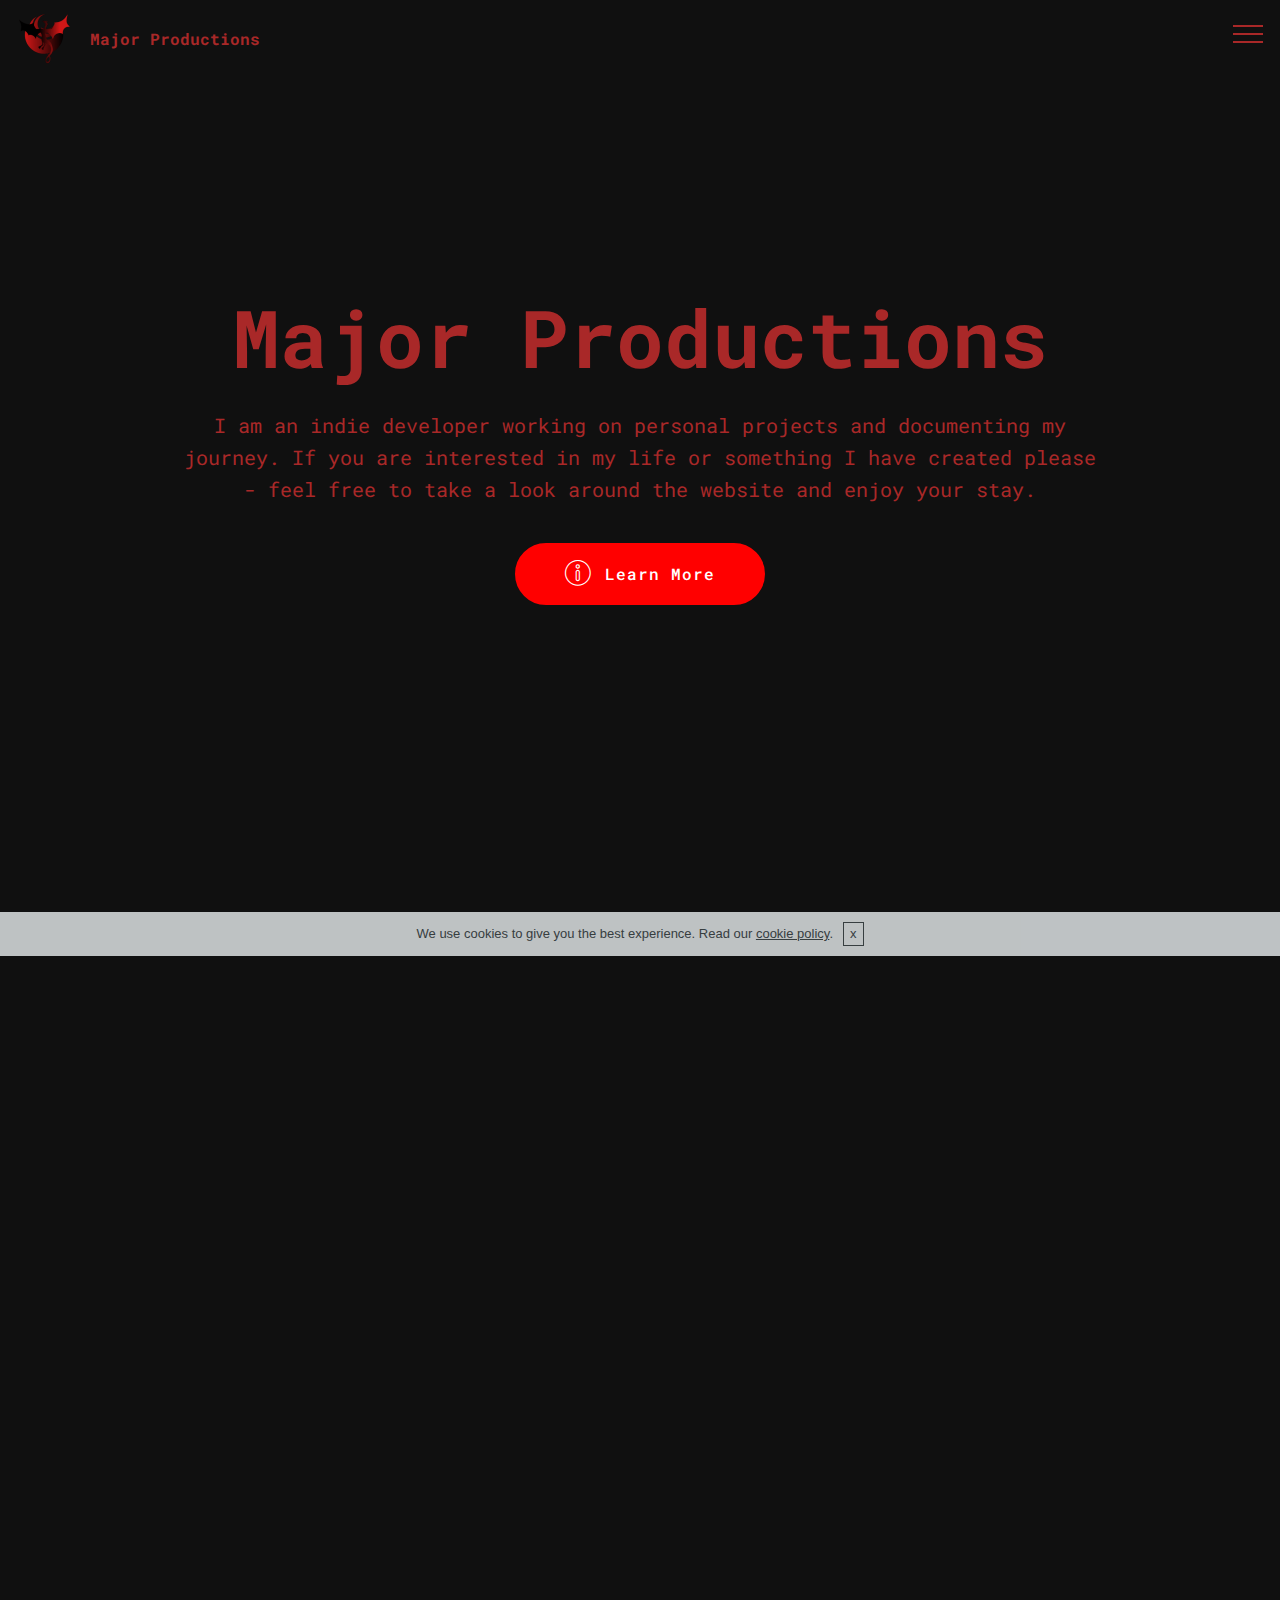
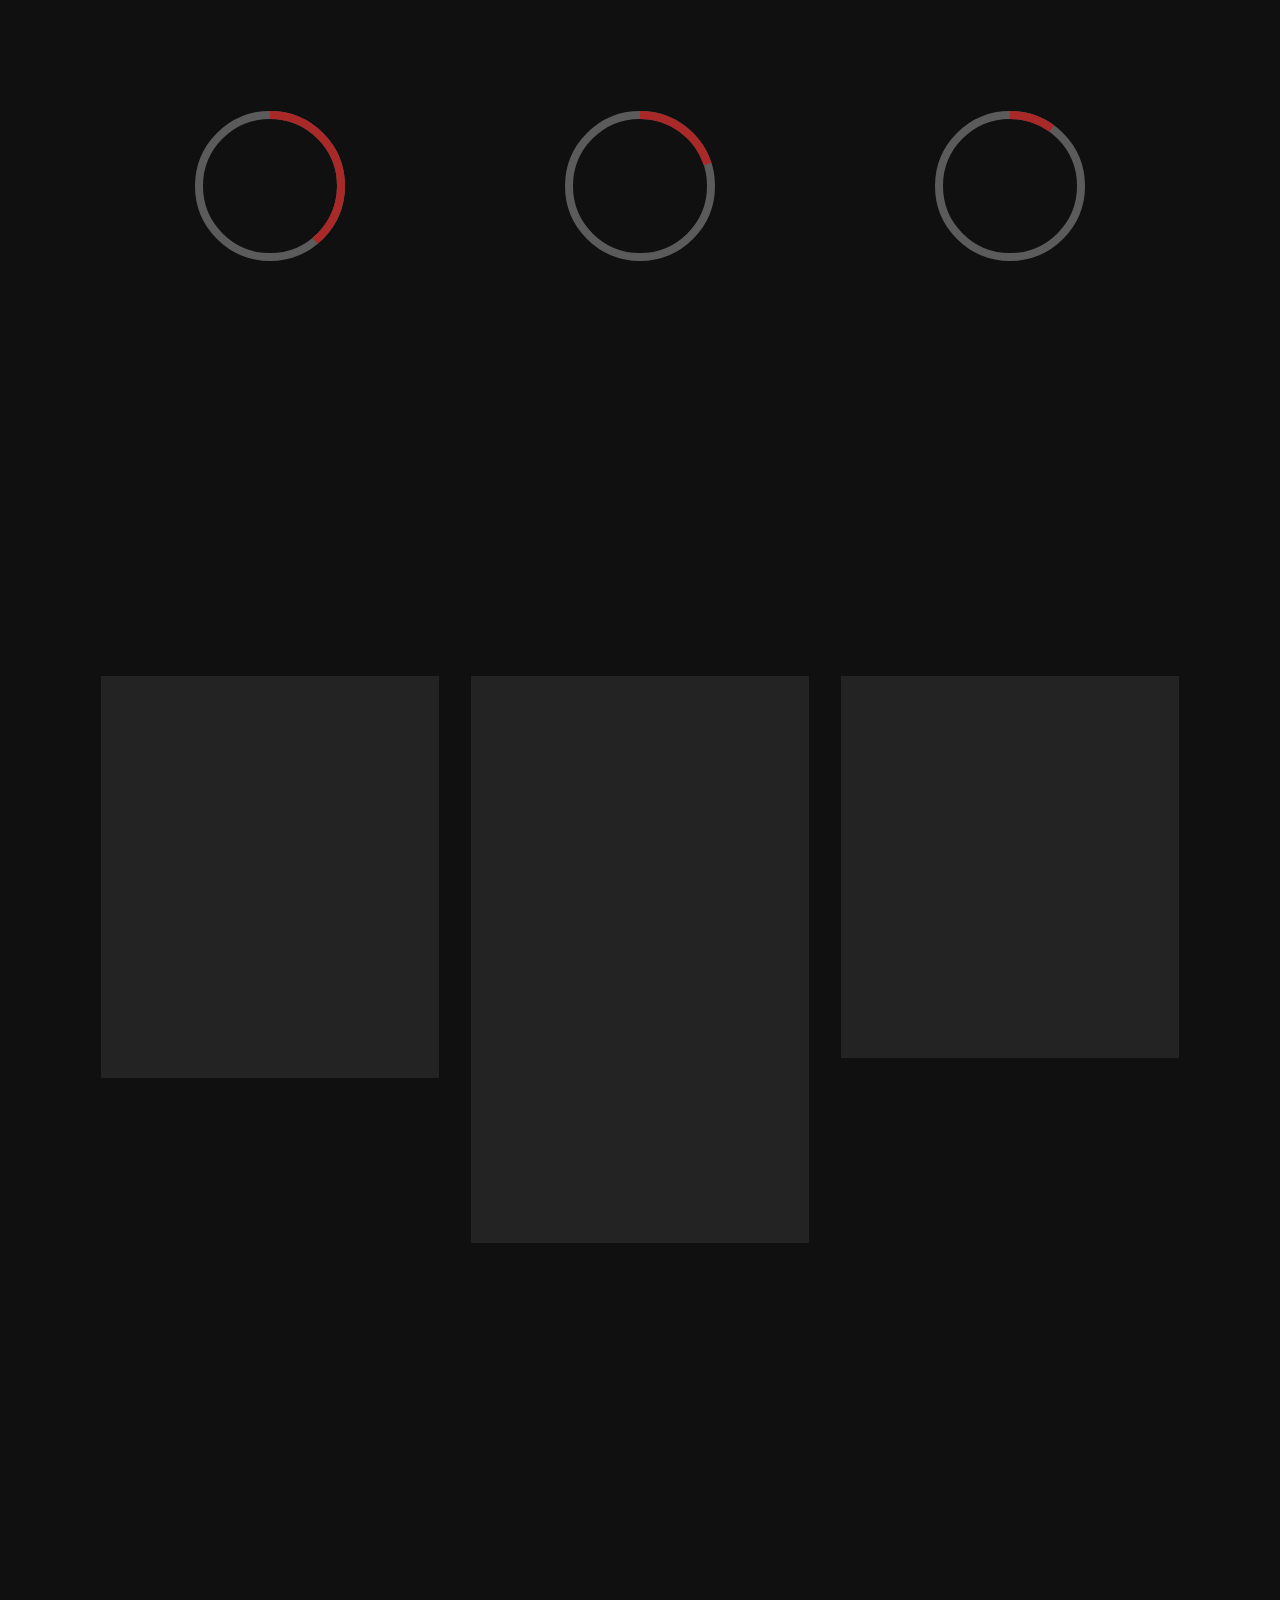
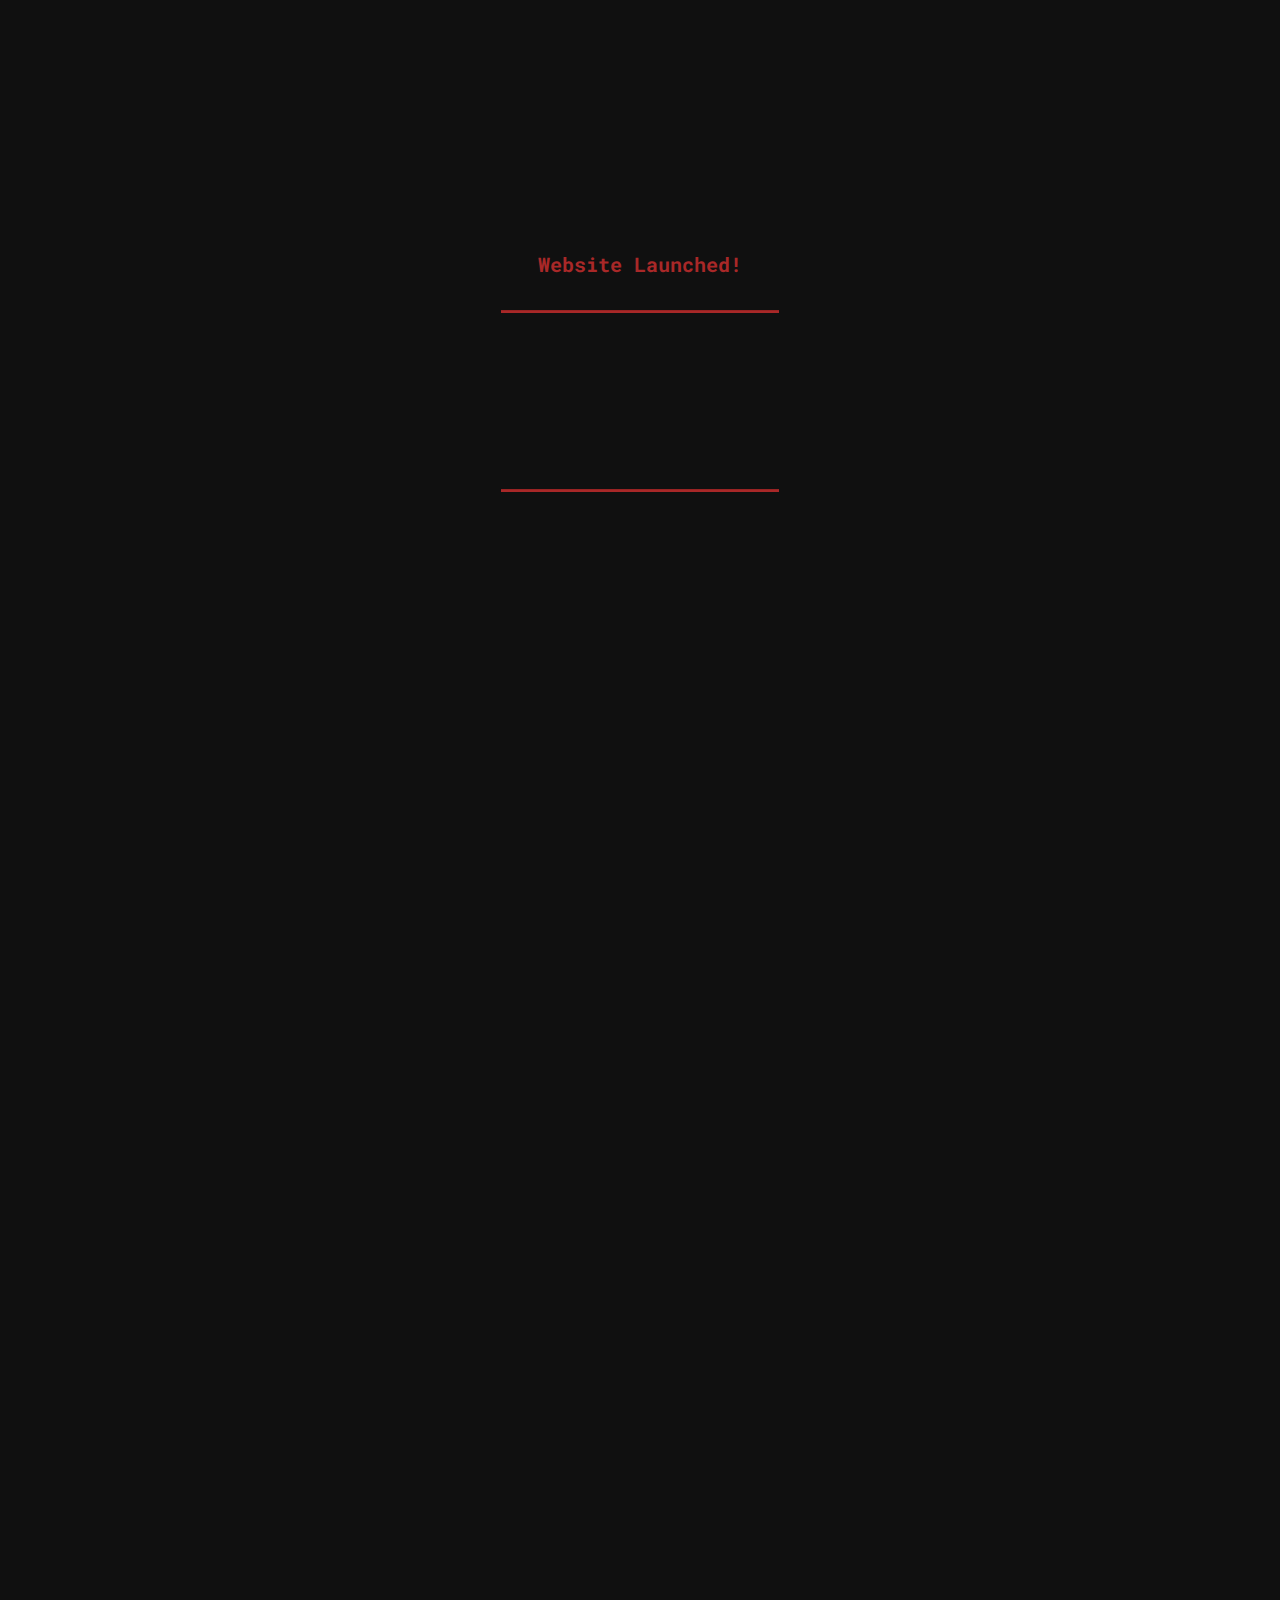
==== index.html @ 8f23ffc7 "Update" ====
<!DOCTYPE html>
<html >
<head>
  <!-- Site made with Mobirise Website Builder v4.7.2, https://mobirise.com -->
  <meta charset="UTF-8">
  <meta http-equiv="X-UA-Compatible" content="IE=edge">
  <meta name="generator" content="Mobirise v4.7.2, mobirise.com">
  <meta name="viewport" content="width=device-width, initial-scale=1, minimum-scale=1">
  <link rel="shortcut icon" href="assets/images/majorproductions-logo-notext-122x122.png" type="image/x-icon">
  <meta name="description" content="I am an indie developer working on personal projects and documenting my journey. If you are interested in my life or something I have created please - feel free to take a look around the website and enjoy your stay.">
  <title>Landing</title>
  <link rel="stylesheet" href="assets/web/assets/mobirise-icons/mobirise-icons.css">
  <link rel="stylesheet" href="assets/tether/tether.min.css">
  <link rel="stylesheet" href="assets/soundcloud-plugin/style.css">
  <link rel="stylesheet" href="assets/bootstrap/css/bootstrap.min.css">
  <link rel="stylesheet" href="assets/bootstrap/css/bootstrap-grid.min.css">
  <link rel="stylesheet" href="assets/bootstrap/css/bootstrap-reboot.min.css">
  <link rel="stylesheet" href="assets/as-pie-progress/css/progress.min.css">
  <link rel="stylesheet" href="assets/gdpr-plugin/gdpr-styles.css">
  <link rel="stylesheet" href="assets/dropdown/css/style.css">
  <link rel="stylesheet" href="assets/animatecss/animate.min.css">
  <link rel="stylesheet" href="assets/snow-plugins/style.css">
  <link rel="stylesheet" href="assets/theme/css/style.css">
  <link rel="stylesheet" href="assets/mobirise/css/mbr-additional.css" type="text/css">
  
  
  
</head>
<body>
  <section class="menu cid-qQD6RHtKW8" once="menu" id="menu1-e">

    

    <nav class="navbar navbar-expand beta-menu navbar-dropdown align-items-center navbar-fixed-top collapsed">
        <button class="navbar-toggler navbar-toggler-right" type="button" data-toggle="collapse" data-target="#navbarSupportedContent" aria-controls="navbarSupportedContent" aria-expanded="false" aria-label="Toggle navigation">
            <div class="hamburger">
                <span></span>
                <span></span>
                <span></span>
                <span></span>
            </div>
        </button>
        <div class="menu-logo">
            <div class="navbar-brand">
                <span class="navbar-logo">
                    <a href="#top">
                         <img src="assets/images/majorproductions-logo-notext-122x122.png" alt="Major Productions" title="" style="height: 3.8rem;">
                    </a>
                </span>
                <span class="navbar-caption-wrap"><a class="navbar-caption text-success display-4" href="index.html">
                        Major Productions</a></span>
            </div>
        </div>
        <div class="collapse navbar-collapse" id="navbarSupportedContent">
            <ul class="navbar-nav nav-dropdown nav-right" data-app-modern-menu="true"><li class="nav-item">
                    <a class="nav-link link text-secondary display-4" href="index.html"><span class="mbri-home mbr-iconfont mbr-iconfont-btn"></span>Home</a>
                </li>
                <li class="nav-item"><a class="nav-link link text-secondary display-4" href="About.html"><span class="mbri-info mbr-iconfont mbr-iconfont-btn"></span>About</a></li><li class="nav-item"><a class="nav-link link text-secondary display-4" href="Projects.html"><span class="mbri-code mbr-iconfont mbr-iconfont-btn"></span>My Work</a></li></ul>
            
        </div>
    </nav>
</section>

<section class="engine"><a href="https://mobirise.me/l">free site templates</a></section><section class="cid-qQD6RIzmeh mbr-fullscreen" id="header2-f">

    

    

    <div class="container align-center">
        <div class="row justify-content-md-center">
            <div class="mbr-white col-md-10">
                <h1 class="mbr-section-title mbr-bold pb-3 mbr-fonts-style display-1">
                    Major Productions</h1>
                
                <p class="mbr-text pb-3 mbr-fonts-style display-5">I am an indie developer working on personal projects and documenting my journey. If you are interested in my life or something I have created please - feel free to take a look around the website and enjoy your stay.</p>
                <div class="mbr-section-btn"><a class="btn btn-md btn-primary display-4" href="About.html"><span class="mbri-info mbr-iconfont mbr-iconfont-btn"></span>Learn More</a></div>
            </div>
        </div>
    </div>
    
</section>

<section class="mbr-section info1 cid-qQDsTnFSj8" id="info1-o">

    

    
    <div class="container">
        <div class="row justify-content-center content-row">
            <div class="media-container-column title col-12 col-lg-7 col-md-6">
                <h3 class="mbr-section-subtitle align-left mbr-light pb-3 mbr-fonts-style display-5">
                    Travel around the site quickly using</h3>
                <h2 class="align-left mbr-bold mbr-fonts-style display-2">
                    Quick Jump</h2>
            </div>
            <div class="media-container-column col-12 col-lg-3 col-md-4">
                <div class="mbr-section-btn align-right py-4"><a class="btn btn-primary display-4" href="index.html#progress-bars3-n">Project Progress</a>  <a class="btn btn-primary display-4" href="index.html#info3-s">Project Information</a> <a class="btn btn-primary display-4" href="index.html#info3-t">Previous Projects</a> <a class="btn btn-primary display-4" href="index.html#info3-v">Blog Highlight</a> <a class="btn btn-primary display-4" href="index.html#info3-w">Youtube Highlight</a> <a class="btn btn-primary display-4" href="index.html#form3-2l">Join My Mailing List<br>Or Contact Me<br></a></div>
            </div>
        </div>
    </div>
</section>

<section class="progress-bars3 cid-qQDqh7Tl5n" id="progress-bars3-n">
 
     

    
    
    <div class="container">
        <h2 class="mbr-section-title pb-3 align-center mbr-fonts-style display-2"><strong>
            Current Project Progress</strong></h2>

        <h3 class="mbr-section-subtitle mbr-fonts-style display-7">
            Below you can see how I am progressing on my current projects. Be sure to check out each project's individual project page which includes information on the project and other details. Some projects may include a direct download link.</h3>
    
        <div class="media-container-row pt-5 mt-2">
            <div class="card p-3 align-center">
                <div class="wrap">
                    <div class="pie_progress progress1" role="progressbar" data-goal="75">
                        <p class="pie_progress__number mbr-fonts-style display-5"></p>
                    </div>
                </div> 
                <div class="mbr-crt-title pt-3">
                    <h4 class="card-title py-2 mbr-fonts-style display-5">
                        Random Number Generator<br>(Console Application)</h4>
                </div>                 
            </div>

            <div class="card p-3 align-center">
                <div class="wrap">
                    <div class="pie_progress progress2" role="progressbar" data-goal="20">
                        <p class="pie_progress__number mbr-fonts-style display-5"></p>
                    </div>
                </div> 
                <div class="mbr-crt-title pt-3">
                    <h4 class="card-title py-2 mbr-fonts-style display-5">Nerd Application</h4>
                </div>                 
            </div>

            <div class="card p-3 align-center">
                <div class="wrap">
                    <div class="pie_progress progress3" role="progressbar" data-goal="10">
                        <p class="pie_progress__number mbr-fonts-style display-5"></p>
                    </div>
                </div> 
                <div class="mbr-crt-title pt-3">
                    <h4 class="card-title py-2 mbr-fonts-style display-5">Major Solution<br>(Unity Based Library)</h4>
                </div>                 
            </div>

            

            

            
        </div>
</div></section>

<section class="mbr-section info3 cid-qQDzZEU8f6" id="info3-s">

    

    

    <div class="container">
        <div class="row justify-content-center">
            <div class="media-container-column title col-12 col-md-10">
                <h2 class="align-left mbr-bold mbr-white pb-3 mbr-fonts-style display-2">
                    Project Information</h2>
                
                <p class="mbr-text align-left mbr-white mbr-fonts-style display-7">
                    Below is listed all of the information I can think of for my current projects. If a project I am working on is not here... there probably is not enough to say about it - or something else. I hope you enjoy reading about my projects. NOTE: You can click on any project title to go to that project's individual page.</p>
                
            </div>
        </div>
    </div>
</section>

<section class="features4 cid-qQDuUNPiDz" id="features4-r">
    
         

    
    <div class="container">
        <div class="media-container-row">
            <div class="card p-3 col-12 col-md-6 col-lg-4">
                <div class="card-wrapper media-container-row media-container-row">
                    <div class="card-box">
                        <h4 class="card-title pb-3 mbr-fonts-style display-5">
                            Random Number Generator<br>(Console Application)</h4>
                        <p class="mbr-text mbr-fonts-style display-7">
                            This console application was developed for the sole reason of creating a functioning, lightweight, and fast solution for creating a set of unique randomized numbers. Currently, the Console Application weighs in at only 12kb and runs incredibly smoothly. For the remainder of the project, I will be working on making it smoother, prettier, and over-all a better experience.</p>
                    </div>
                </div>
            </div>

            <div class="card p-3 col-12 col-md-6 col-12 col-md-6 col-lg-4">
                <div class="card-wrapper media-container-row">
                    <div class="card-box">
                        <h4 class="card-title pb-3 mbr-fonts-style display-5">Nerd Application</h4>
                        <p class="mbr-text mbr-fonts-style display-7">
                            Going by "Nerd App" for short my Nerd Application will allow the user to complete various activities at the touch of a hand. Being mainly focused on functionality rather than design... the current UI is not as pleasant as it could be, but I plan on working on the design over time. The current feature(s) included in Nerd Application is Random Number Generation in the formats of Unique, Pseudo, and True random. The output from the generator can be formatted to the users liking on the fly. The current goal is to improve the functionality of the Random Generator making it more lightweight and cutting down on the time required to generate the numbers.</p>
                    </div>
                </div>
            </div>

            <div class="card p-3 col-12 col-md-6 col-lg-4">
                <div class="card-wrapper media-container-row">
                    <div class="card-box">
                        <h4 class="card-title pb-3 mbr-fonts-style display-5">
                            Major Solution<br>(Unity Library)</h4>
                        <p class="mbr-text mbr-fonts-style display-7">
                            Major Solution is a multi-functional C# library intended for use with the Unity game creation software. The current version of Major Solution allows for quick access to Audio Sources and simple Math features that were not included in the base project. However, I feel a lot of work still needs to go into Major Solution before I feel ready to offer it to others.</p>
                    </div>
                </div>
            </div>

            
        </div>
    </div>
</section>

<section class="mbr-section info3 cid-qQDGDcJXr4" id="info3-t">

    

    

    <div class="container">
        <div class="row justify-content-center">
            <div class="media-container-column title col-12 col-md-10">
                <h2 class="align-left mbr-bold mbr-white pb-3 mbr-fonts-style display-2">
                    Previous Projects</h2>
                
                <p class="mbr-text align-left mbr-white mbr-fonts-style display-7">
                    Below are all of my older projects that I (might) still update, however, most are probably abandoned. In the case of a project being abandoned as long as it was a free project, I will include source code for said projects so others can pick it up. Otherwise, I will keep the code to myself unless I see it's required to release the source code.</p>
                
            </div>
        </div>
    </div>
</section>

<section class="mbr-section info3 cid-qQDHtD8OuJ" id="info3-v">

    

    

    <div class="container">
        <div class="row justify-content-center">
            <div class="media-container-column title col-12 col-md-10">
                <h2 class="align-left mbr-bold mbr-white pb-3 mbr-fonts-style display-2">
                    Blog Highlight</h2>
                
                <p class="mbr-text align-left mbr-white mbr-fonts-style display-7">
                    Check out my featured blog post~<br>You can head to my BLOG by clicking that link. I post there as often as I can talking about the projects and how they are changing. I also might spend some time talking about a world event or shed some light on my personal life.</p>
                
            </div>
        </div>
    </div>
</section>

<section class="mbr-section article content1 cid-qQDULHJzuA" id="content1-17">
    
     

    <div class="container">
        <div class="media-container-row">
            <div class="mbr-text col-12 col-md-8 mbr-fonts-style display-5"><font color="#a92828"><strong>Website Launched!</strong></font></div>
        </div>
    </div>
</section>

<section class="mbr-section article content9 cid-qQDUMYsZoA" id="content9-18">
    
     

    <div class="container">
        <div class="inner-container" style="width: 100%;">
            <hr class="line" style="width: 25%;">
            <div class="section-text align-center mbr-fonts-style display-7"><a href="index.html" target="_blank"><strong>&nbsp;My Github Page
</strong></a><p>You can find my GitHub page by following the link right above this. On the GitHub page, I have listed all of my information, my project information, and what I am focusing next on each project. I hope this website will work out for the better. I made the website using this cool tool I found online called Mobirlise which has a function to upload directly to a GitHub page! Check it out and tell me what you think~&nbsp;</p></div>
            <hr class="line" style="width: 25%;">
        </div>
        </div>
</section>

<section class="mbr-section info3 cid-qQDHSWBjXo" id="info3-w">

    

    

    <div class="container">
        <div class="row justify-content-center">
            <div class="media-container-column title col-12 col-md-10">
                <h2 class="align-left mbr-bold mbr-white pb-3 mbr-fonts-style display-2">
                    YouTube Highlight</h2>
                
                <p class="mbr-text align-left mbr-white mbr-fonts-style display-7">Check out my featured YouTube post~<br>You can head to my YOUTUBE by clicking that link. I post all sorts of videos on this channel and to define it by a theme would be cruel to it. I'm spontaneous and don't really have a main focus on my YouTube channel.<br><br><strong>CURRENT VIDEO</strong>:<br>This is a video of an old "Bot" I made which allowed the user to progress in Realm Grinder without being on the computer. I do believe this bot is still downloadable in the video description, however I might be incorrect. This bot does in-fact run in the background :I</p>
                
            </div>
        </div>
    </div>
</section>

<section class="cid-qQDJAJoub0" id="video1-z">

    
    
    <figure class="mbr-figure align-center container">
        <div class="video-block" style="width: 66%;">
            <div><iframe class="mbr-embedded-video" src="https://www.youtube.com/embed/V0fpGH5tnE4?rel=0&amp;amp;showinfo=0&amp;autoplay=0&amp;loop=0" width="1280" height="720" frameborder="0" allowfullscreen></iframe></div>
        </div>
    </figure>
</section>

<section class="mbr-section info3 cid-qQDXke6xpH" id="info3-1d">

    

    

    <div class="container">
        <div class="row justify-content-center">
            <div class="media-container-column title col-12 col-md-10">
                <h2 class="align-left mbr-bold mbr-white pb-3 mbr-fonts-style display-2">
                    What I am Listening To</h2>
                
                <p class="mbr-text align-left mbr-white mbr-fonts-style display-7">
                    Chill out and listen to some sick beats, here I post any song that I feel is cool, amazing, or just chill. Feel free to listen to it or not, I personally feel like it's amazing enough to earn a spot on my website at the very least.<br>These will only be songs that I enjoy... ones that I have listened to and will probably continue to listen to.<br><br><em><a href="WIALT.html"><strong>All of the past songs can be seen here</strong></a></em></p>
                
            </div>
        </div>
    </div>
</section>

<section class="mbr-gallery mbr-section mbr-section--no-padding mbr-soundcloud-container" id="soundcloud2-1c" data-rv-view="323" style="background-color: rgb(16, 16, 16); padding-top: 0rem; padding-bottom: 0rem;">
    <!-- Gallery -->
    <div class="mbr-section__container mbr-gallery-layout-article addons-container addons-row">
            <div class=" addons-container-inner">
                <figure class="mbr-figure mbr-figure--wysiwyg mbr-figure--full-width mbr-figure--caption-outside-bottom">
                    <iframe class="mbr-embedded-video" frameborder="0" allowfullscreen="" src="https://w.soundcloud.com/player/?url=http%3A%2F%2Fapi.soundcloud.com%2Ftracks%2F373180994&amp;amp;auto_play=false&amp;amp;hide_related=false&amp;amp;show_comments=true&amp;amp;show_user=true&amp;amp;show_reposts=false&amp;amp;visual=true"></iframe>
                </figure>
            </div>
        <div class="clearfix"></div>
    </div>
</section>

<section class="mbr-section form3 cid-qQFeJv8fVF" id="form3-2l">

    

    

    <div class="container">
        <div class="row justify-content-center">
            <div class="title col-12 col-lg-8">
                <h2 class="align-center pb-2 mbr-fonts-style display-2">
                    Join My Mailing List</h2>
                <h3 class="mbr-section-subtitle align-center pb-5 mbr-light mbr-fonts-style display-5">
                    Subscribe now! I won't ever spam you~<br>If you ever want to Unsubscribe just reply to one of the emails with a Subject of Unsubscribe!</h3>
            </div>
        </div>

        <div class="row py-2 justify-content-center">
            <div class="col-12 col-lg-6  col-md-8 " data-form-type="formoid">
                <div data-form-alert="" hidden="">
                        Thanks for filling out the form!
                </div>
                <form class="mbr-form" action="https://mobirise.com/" method="post" data-form-title="Mobirise Form"><input type="hidden" name="email" data-form-email="true" value="hWcAIoLP3DrbntaH0ikzgaQzI+6As8IjWG6ryN6c6ctHICeKRVoVKGRTNa2b8O79XrNdGNY5oFLjgVP++4m7vdNNXkB+wCGQzrGuqOR/kRIagDt9tY+7DpJB5TAHU3xS" data-form-field="Email">
                    <div class="mbr-subscribe input-group">
                        <input class="form-control" type="email" name="email" placeholder="Email" data-form-field="Email" required="" id="email-form3-2l">
                        <span class="input-group-btn">
                            <button href="" type="submit" class="btn btn-primary  display-4">SUBSCRIBE</button>
                        </span>
                    </div>
                <span class="gdpr-block "><label><input type="checkbox" name="gdpr" id="gdpr-form3-2l" required="">By continiung you agree to our <a href="terms.html">Terms of Service</a> and <a href="policy.html">Privacy Policy</a>.</label></span></form>
            </div>
        </div>
    </div>
</section>

<section class="mbr-section form1 cid-qQFeKcGYoD" id="form1-2m">

    

    
    <div class="container">
        <div class="row justify-content-center">
            <div class="title col-12 col-lg-8">
                <h2 class="mbr-section-title align-center pb-3 mbr-fonts-style display-2">
                    Contact Me</h2>
                <h3 class="mbr-section-subtitle align-center mbr-light pb-3 mbr-fonts-style display-5">
                    Send me an email~</h3>
            </div>
        </div>
    </div>
    <div class="container">
        <div class="row justify-content-center">
            <div class="media-container-column col-lg-8" data-form-type="formoid">
                    <div data-form-alert="" hidden="">
                        Thanks for filling out the form!
                    </div>
            
                    <form class="mbr-form" action="https://mobirise.com/" method="post" data-form-title="Mobirise Form"><input type="hidden" name="email" data-form-email="true" value="bwH2lmNqJ0W4Bvd1Y2vdWu9rqzTsoPKbcEXG7FOhgvc3DeZ5UErx70yVUZIGdIHuMMbYK5GBCn6RLtPw5mjp6gBjrBYfOhvnXksaL28Wpg16xMQZWEmoEALvixH/VuOD" data-form-field="Email">
                        <div class="row row-sm-offset">
                            <div class="col-md-4 multi-horizontal" data-for="name">
                                <div class="form-group">
                                    <label class="form-control-label mbr-fonts-style display-7" for="name-form1-2m"></label>
                                    <input type="text" class="form-control" name="name" data-form-field="Name" required="" id="name-form1-2m">
                                </div>
                            </div>
                            <div class="col-md-4 multi-horizontal" data-for="email">
                                <div class="form-group">
                                    <label class="form-control-label mbr-fonts-style display-7" for="email-form1-2m"></label>
                                    <input type="email" class="form-control" name="email" data-form-field="Email" required="" id="email-form1-2m">
                                </div>
                            </div>
                            <div class="col-md-4 multi-horizontal" data-for="phone">
                                <div class="form-group">
                                    <label class="form-control-label mbr-fonts-style display-7" for="phone-form1-2m">Phone</label>
                                    <input type="tel" class="form-control" name="phone" data-form-field="Phone" id="phone-form1-2m">
                                </div>
                            </div>
                        </div>
                        <div class="form-group" data-for="message">
                            <label class="form-control-label mbr-fonts-style display-7" for="message-form1-2m"></label>
                            <textarea type="text" class="form-control" name="message" rows="7" data-form-field="Message" id="message-form1-2m"></textarea>
                        </div>
            
                        <span class="input-group-btn"><button href="" type="submit" class="btn btn-primary btn-form display-4">SEND Message</button></span>
                    <span class="gdpr-block "><label><input type="checkbox" name="gdpr" id="gdpr-form1-2m" required="">By continiung you agree to our <a href="terms.html">Terms of Service</a> and <a href="policy.html">Privacy Policy</a>.</label></span></form>
            </div>
        </div>
    </div>
</section>

<section once="" class="cid-qQD9AUUVOj" id="footer6-i">

    

    

    <div class="container">
        <div class="media-container-row align-center mbr-white">
            <div class="col-12">
                <p class="mbr-text mb-0 mbr-fonts-style display-7">
                    © 2018 - 2019 Major Productions. All Rights Reserved.</p>
            </div>
        </div>
    </div>
</section>


  <script src="assets/web/assets/jquery/jquery.min.js"></script>
  <script src="assets/popper/popper.min.js"></script>
  <script src="assets/tether/tether.min.js"></script>
  <script src="assets/bootstrap/js/bootstrap.min.js"></script>
  <script src="assets/cookies-alert-plugin/cookies-alert-core.js"></script>
  <script src="assets/cookies-alert-plugin/cookies-alert-script.js"></script>
  <script src="assets/as-pie-progress/jquery-as-pie-progress.min.js"></script>
  <script src="assets/smoothscroll/smooth-scroll.js"></script>
  <script src="assets/dropdown/js/script.min.js"></script>
  <script src="assets/touchswipe/jquery.touch-swipe.min.js"></script>
  <script src="assets/viewportchecker/jquery.viewportchecker.js"></script>
  <script src="assets/snow-plugins/schnee.js"></script>
  <script src="assets/theme/js/script.js"></script>
  <script src="assets/formoid/formoid.min.js"></script>
  
  
 <div id="scrollToTop" class="scrollToTop mbr-arrow-up"><a style="text-align: center;"><i></i></a></div>
    <input name="animation" type="hidden">
  <input name="cookieData" type="hidden" data-cookie-text="We use cookies to give you the best experience. Read our <a href='privacy.html'>cookie policy</a>.">
  </body>
</html>
---- assets/web/assets/mobirise-icons/mobirise-icons.css ----
@font-face {
  font-family: 'MobiriseIcons';
  src:  url('mobirise-icons.eot?spat4u');
  src:  url('mobirise-icons.eot?spat4u#iefix') format('embedded-opentype'),
    url('mobirise-icons.ttf?spat4u') format('truetype'),
    url('mobirise-icons.woff?spat4u') format('woff'),
    url('mobirise-icons.svg?spat4u#MobiriseIcons') format('svg');
  font-weight: normal;
  font-style: normal;
}

[class^="mbri-"], [class*=" mbri-"] {
  /* use !important to prevent issues with browser extensions that change fonts */
  font-family: MobiriseIcons !important;
  speak: none;
  font-style: normal;
  font-weight: normal;
  font-variant: normal;
  text-transform: none;
  line-height: 1;

  /* Better Font Rendering =========== */
  -webkit-font-smoothing: antialiased;
  -moz-osx-font-smoothing: grayscale;
}

.mbri-add-submenu:before {
  content: "\e900";
}
.mbri-alert:before {
  content: "\e901";
}
.mbri-align-center:before {
  content: "\e902";
}
.mbri-align-justify:before {
  content: "\e903";
}
.mbri-align-left:before {
  content: "\e904";
}
.mbri-align-right:before {
  content: "\e905";
}
.mbri-android:before {
  content: "\e906";
}
.mbri-apple:before {
  content: "\e907";
}
.mbri-arrow-down:before {
  content: "\e908";
}
.mbri-arrow-next:before {
  content: "\e909";
}
.mbri-arrow-prev:before {
  content: "\e90a";
}
.mbri-arrow-up:before {
  content: "\e90b";
}
.mbri-bold:before {
  content: "\e90c";
}
.mbri-bookmark:before {
  content: "\e90d";
}
.mbri-bootstrap:before {
  content: "\e90e";
}
.mbri-briefcase:before {
  content: "\e90f";
}
.mbri-browse:before {
  content: "\e910";
}
.mbri-bulleted-list:before {
  content: "\e911";
}
.mbri-calendar:before {
  content: "\e912";
}
.mbri-camera:before {
  content: "\e913";
}
.mbri-cart-add:before {
  content: "\e914";
}
.mbri-cart-full:before {
  content: "\e915";
}
.mbri-cash:before {
  content: "\e916";
}
.mbri-change-style:before {
  content: "\e917";
}
.mbri-chat:before {
  content: "\e918";
}
.mbri-clock:before {
  content: "\e919";
}
.mbri-close:before {
  content: "\e91a";
}
.mbri-cloud:before {
  content: "\e91b";
}
.mbri-code:before {
  content: "\e91c";
}
.mbri-contact-form:before {
  content: "\e91d";
}
.mbri-credit-card:before {
  content: "\e91e";
}
.mbri-cursor-click:before {
  content: "\e91f";
}
.mbri-cust-feedback:before {
  content: "\e920";
}
.mbri-database:before {
  content: "\e921";
}
.mbri-delivery:before {
  content: "\e922";
}
.mbri-desktop:before {
  content: "\e923";
}
.mbri-devices:before {
  content: "\e924";
}
.mbri-down:before {
  content: "\e925";
}
.mbri-download:before {
  content: "\e989";
}
.mbri-drag-n-drop:before {
  content: "\e927";
}
.mbri-drag-n-drop2:before {
  content: "\e928";
}
.mbri-edit:before {
  content: "\e929";
}
.mbri-edit2:before {
  content: "\e92a";
}
.mbri-error:before {
  content: "\e92b";
}
.mbri-extension:before {
  content: "\e92c";
}
.mbri-features:before {
  content: "\e92d";
}
.mbri-file:before {
  content: "\e92e";
}
.mbri-flag:before {
  content: "\e92f";
}
.mbri-folder:before {
  content: "\e930";
}
.mbri-gift:before {
  content: "\e931";
}
.mbri-github:before {
  content: "\e932";
}
.mbri-globe:before {
  content: "\e933";
}
.mbri-globe-2:before {
  content: "\e934";
}
.mbri-growing-chart:before {
  content: "\e935";
}
.mbri-hearth:before {
  content: "\e936";
}
.mbri-help:before {
  content: "\e937";
}
.mbri-home:before {
  content: "\e938";
}
.mbri-hot-cup:before {
  content: "\e939";
}
.mbri-idea:before {
  content: "\e93a";
}
.mbri-image-gallery:before {
  content: "\e93b";
}
.mbri-image-slider:before {
  content: "\e93c";
}
.mbri-info:before {
  content: "\e93d";
}
.mbri-italic:before {
  content: "\e93e";
}
.mbri-key:before {
  content: "\e93f";
}
.mbri-laptop:before {
  content: "\e940";
}
.mbri-layers:before {
  content: "\e941";
}
.mbri-left-right:before {
  content: "\e942";
}
.mbri-left:before {
  content: "\e943";
}
.mbri-letter:before {
  content: "\e944";
}
.mbri-like:before {
  content: "\e945";
}
.mbri-link:before {
  content: "\e946";
}
.mbri-lock:before {
  content: "\e947";
}
.mbri-login:before {
  content: "\e948";
}
.mbri-logout:before {
  content: "\e949";
}
.mbri-magic-stick:before {
  content: "\e94a";
}
.mbri-map-pin:before {
  content: "\e94b";
}
.mbri-menu:before {
  content: "\e94c";
}
.mbri-mobile:before {
  content: "\e94d";
}
.mbri-mobile2:before {
  content: "\e94e";
}
.mbri-mobirise:before {
  content: "\e94f";
}
.mbri-more-horizontal:before {
  content: "\e950";
}
.mbri-more-vertical:before {
  content: "\e951";
}
.mbri-music:before {
  content: "\e952";
}
.mbri-new-file:before {
  content: "\e953";
}
.mbri-numbered-list:before {
  content: "\e954";
}
.mbri-opened-folder:before {
  content: "\e955";
}
.mbri-pages:before {
  content: "\e956";
}
.mbri-paper-plane:before {
  content: "\e957";
}
.mbri-paperclip:before {
  content: "\e958";
}
.mbri-photo:before {
  content: "\e959";
}
.mbri-photos:before {
  content: "\e95a";
}
.mbri-pin:before {
  content: "\e95b";
}
.mbri-play:before {
  content: "\e95c";
}
.mbri-plus:before {
  content: "\e95d";
}
.mbri-preview:before {
  content: "\e95e";
}
.mbri-print:before {
  content: "\e95f";
}
.mbri-protect:before {
  content: "\e960";
}
.mbri-question:before {
  content: "\e961";
}
.mbri-quote-left:before {
  content: "\e962";
}
.mbri-quote-right:before {
  content: "\e963";
}
.mbri-refresh:before {
  content: "\e964";
}
.mbri-responsive:before {
  content: "\e965";
}
.mbri-right:before {
  content: "\e966";
}
.mbri-rocket:before {
  content: "\e967";
}
.mbri-sad-face:before {
  content: "\e968";
}
.mbri-sale:before {
  content: "\e969";
}
.mbri-save:before {
  content: "\e96a";
}
.mbri-search:before {
  content: "\e96b";
}
.mbri-setting:before {
  content: "\e96c";
}
.mbri-setting2:before {
  content: "\e96d";
}
.mbri-setting3:before {
  content: "\e96e";
}
.mbri-share:before {
  content: "\e96f";
}
.mbri-shopping-bag:before {
  content: "\e970";
}
.mbri-shopping-basket:before {
  content: "\e971";
}
.mbri-shopping-cart:before {
  content: "\e972";
}
.mbri-sites:before {
  content: "\e973";
}
.mbri-smile-face:before {
  content: "\e974";
}
.mbri-speed:before {
  content: "\e975";
}
.mbri-star:before {
  content: "\e976";
}
.mbri-success:before {
  content: "\e977";
}
.mbri-sun:before {
  content: "\e978";
}
.mbri-sun2:before {
  content: "\e979";
}
.mbri-tablet:before {
  content: "\e97a";
}
.mbri-tablet-vertical:before {
  content: "\e97b";
}
.mbri-target:before {
  content: "\e97c";
}
.mbri-timer:before {
  content: "\e97d";
}
.mbri-to-ftp:before {
  content: "\e97e";
}
.mbri-to-local-drive:before {
  content: "\e97f";
}
.mbri-touch-swipe:before {
  content: "\e980";
}
.mbri-touch:before {
  content: "\e981";
}
.mbri-trash:before {
  content: "\e982";
}
.mbri-underline:before {
  content: "\e983";
}
.mbri-unlink:before {
  content: "\e984";
}
.mbri-unlock:before {
  content: "\e985";
}
.mbri-up-down:before {
  content: "\e986";
}
.mbri-up:before {
  content: "\e987";
}
.mbri-update:before {
  content: "\e988";
}
.mbri-upload:before {
 content: "\e926"; 
}
.mbri-user:before {
  content: "\e98a";
}
.mbri-user2:before {
  content: "\e98b";
}
.mbri-users:before {
  content: "\e98c";
}
.mbri-video:before {
  content: "\e98d";
}
.mbri-video-play:before {
  content: "\e98e";
}
.mbri-watch:before {
  content: "\e98f";
}
.mbri-website-theme:before {
  content: "\e990";
}
.mbri-wifi:before {
  content: "\e991";
}
.mbri-windows:before {
  content: "\e992";
}
.mbri-zoom-out:before {
  content: "\e993";
}
.mbri-redo:before {
  content: "\e994";
}
.mbri-undo:before {
  content: "\e995";
}
---- assets/soundcloud-plugin/style.css ----
.addons-container {
  position: relative;
  margin-left: auto;
  margin-right: auto;
  padding-right: 15px;
  padding-left: 15px; }
  @media (min-width: 576px) {
    .addons-container {
      padding-right: 15px;
      padding-left: 15px; } }
  @media (min-width: 768px) {
    .addons-container {
      padding-right: 15px;
      padding-left: 15px; } }
  @media (min-width: 992px) {
    .addons-container {
      padding-right: 15px;
      padding-left: 15px; } }
  @media (min-width: 1200px) {
    .addons-container {
      padding-right: 15px;
      padding-left: 15px; } }
  @media (min-width: 576px) {
    .addons-container {
      width: 540px;
      max-width: 100%; } }
  @media (min-width: 768px) {
    .addons-container {
      width: 720px;
      max-width: 100%; } }
  @media (min-width: 992px) {
    .addons-container {
      width: 960px;
      max-width: 100%; } }
  @media (min-width: 1200px) {
    .addons-container {
      width: 1140px;
      max-width: 100%; } }

.addons-container-inner{
    position: relative;
    width: 100%;
    min-height: 1px;
    padding-right: 15px;
    padding-left: 15px;
}
@media (min-width: 567px) {
    .addons-container-inner{
        -ms-flex: 0 0 66.666667%;
        flex: 0 0 66.666667%;
        max-width: 66.666667%;
    }
}
.addons-row{
    display: flex;
    justify-content:center;
}
---- assets/as-pie-progress/css/progress.min.css ----
/**
* jQuery asPieProgress
* A jQuery plugin that animate the progress bar
* Compiled: Fri Sep 02 2016 14:07:00 GMT+0800 (CST)
* @version v0.3.4
* @link https://github.com/amazingSurge/jquery-asPieProgress
* @copyright LGPL-3.0
*/
.pie_progress{position:relative;text-align:center;-webkit-transform-style:preserve-3d;transform-style:preserve-3d}.pie_progress svg{margin:0 auto}.pie_progress__content,.pie_progress__icon,.pie_progress__label,.pie_progress__number{position:absolute;top:50%;left:0;width:100%;-webkit-transform:translateY(-50%);-ms-transform:translateY(-50%);transform:translateY(-50%)}.pie_progress__number{font-size:42px}.pie_progress__label{margin-top:32px;font-size:12px}.pie_progress__svg{position:relative;display:inline-block;width:100%;padding-bottom:100%;overflow:hidden;vertical-align:middle}.pie_progress__svg svg{position:absolute;top:0;left:0;display:inline-block}
---- assets/gdpr-plugin/gdpr-styles.css ----
.gdpr-block {
    padding: 10px 0;
    font-size: 14px;
    display: block;
    text-align: center;
}
.gdpr-block.covert {
	display: none;
}
.gdpr-block label input {
    width: 15px;
    margin-right: 10px;
    vertical-align: middle;
}
.gdpr-block label {
    color: #a7a7a7;
    vertical-align: middle;
    user-select: none;
    margin-bottom: 0;
    display: inline;
}
---- assets/dropdown/css/style.css ----
.navbar-dropdown {
  left: 0;
  padding: 0;
  position: absolute;
  right: 0;
  top: 0;
  transition: all 0.45s ease;
  z-index: 1030;
  background: #282828; }
  .navbar-dropdown .navbar-logo {
    margin-right: 0.8rem;
    transition: margin 0.3s ease-in-out;
    vertical-align: middle; }
    .navbar-dropdown .navbar-logo img {
      height: 3.125rem;
      transition: all 0.3s ease-in-out; }
    .navbar-dropdown .navbar-logo.mbr-iconfont {
      font-size: 3.125rem;
      line-height: 3.125rem; }
  .navbar-dropdown .navbar-caption {
    font-weight: 700;
    white-space: normal;
    vertical-align: -4px;
    line-height: 3.125rem !important; }
    .navbar-dropdown .navbar-caption, .navbar-dropdown .navbar-caption:hover {
      color: inherit;
      text-decoration: none; }
  .navbar-dropdown .mbr-iconfont + .navbar-caption {
    vertical-align: -1px; }
  .navbar-dropdown.navbar-fixed-top {
    position: fixed; }
  .navbar-dropdown .navbar-brand span {
    vertical-align: -4px; }
  .navbar-dropdown.bg-color.transparent {
    background: none; }
  .navbar-dropdown.navbar-short .navbar-brand {
    padding: 0.625rem 0; }
    .navbar-dropdown.navbar-short .navbar-brand span {
      vertical-align: -1px; }
  .navbar-dropdown.navbar-short .navbar-caption {
    line-height: 2.375rem !important;
    vertical-align: -2px; }
  .navbar-dropdown.navbar-short .navbar-logo {
    margin-right: 0.5rem; }
    .navbar-dropdown.navbar-short .navbar-logo img {
      height: 2.375rem; }
    .navbar-dropdown.navbar-short .navbar-logo.mbr-iconfont {
      font-size: 2.375rem;
      line-height: 2.375rem; }
  .navbar-dropdown.navbar-short .mbr-table-cell {
    height: 3.625rem; }
  .navbar-dropdown .navbar-close {
    left: 0.6875rem;
    position: fixed;
    top: 0.75rem;
    z-index: 1000; }
  .navbar-dropdown .hamburger-icon {
    content: "";
    display: inline-block;
    vertical-align: middle;
    width: 16px;
    -webkit-box-shadow: 0 -6px 0 1px #282828,0 0 0 1px #282828,0 6px 0 1px #282828;
    -moz-box-shadow: 0 -6px 0 1px #282828,0 0 0 1px #282828,0 6px 0 1px #282828;
    box-shadow: 0 -6px 0 1px #282828,0 0 0 1px #282828,0 6px 0 1px #282828; }

.dropdown-menu .dropdown-toggle[data-toggle="dropdown-submenu"]::after {
  border-bottom: 0.35em solid transparent;
  border-left: 0.35em solid;
  border-right: 0;
  border-top: 0.35em solid transparent;
  margin-left: 0.3rem; }

.dropdown-menu .dropdown-item:focus {
  outline: 0; }

.nav-dropdown {
  font-size: 0.75rem;
  font-weight: 500;
  height: auto !important; }
  .nav-dropdown .nav-btn {
    padding-left: 1rem; }
  .nav-dropdown .link {
    margin: .667em 1.667em;
    font-weight: 500;
    padding: 0;
    transition: color .2s ease-in-out; }
    .nav-dropdown .link.dropdown-toggle {
      margin-right: 2.583em; }
      .nav-dropdown .link.dropdown-toggle::after {
        margin-left: .25rem;
        border-top: 0.35em solid;
        border-right: 0.35em solid transparent;
        border-left: 0.35em solid transparent;
        border-bottom: 0; }
      .nav-dropdown .link.dropdown-toggle[aria-expanded="true"] {
        margin: 0;
        padding: 0.667em 3.263em  0.667em 1.667em; }
  .nav-dropdown .link::after,
  .nav-dropdown .dropdown-item::after {
    color: inherit; }
  .nav-dropdown .btn {
    font-size: 0.75rem;
    font-weight: 700;
    letter-spacing: 0;
    margin-bottom: 0;
    padding-left: 1.25rem;
    padding-right: 1.25rem; }
  .nav-dropdown .dropdown-menu {
    border-radius: 0;
    border: 0;
    left: 0;
    margin: 0;
    padding-bottom: 1.25rem;
    padding-top: 1.25rem;
    position: relative; }
  .nav-dropdown .dropdown-submenu {
    margin-left: 0.125rem;
    top: 0; }
  .nav-dropdown .dropdown-item {
    font-weight: 500;
    line-height: 2;
    padding: 0.3846em 4.615em 0.3846em 1.5385em;
    position: relative;
    transition: color .2s ease-in-out, background-color .2s ease-in-out; }
    .nav-dropdown .dropdown-item::after {
      margin-top: -0.3077em;
      position: absolute;
      right: 1.1538em;
      top: 50%; }
    .nav-dropdown .dropdown-item:focus, .nav-dropdown .dropdown-item:hover {
      background: none; }

@media (max-width: 767px) {
  .nav-dropdown.navbar-toggleable-sm {
    bottom: 0;
    display: none;
    left: 0;
    overflow-x: hidden;
    position: fixed;
    top: 0;
    transform: translateX(-100%);
    -ms-transform: translateX(-100%);
    -webkit-transform: translateX(-100%);
    width: 18.75rem;
    z-index: 999; } }
.nav-dropdown.navbar-toggleable-xl {
  bottom: 0;
  display: none;
  left: 0;
  overflow-x: hidden;
  position: fixed;
  top: 0;
  transform: translateX(-100%);
  -ms-transform: translateX(-100%);
  -webkit-transform: translateX(-100%);
  width: 18.75rem;
  z-index: 999; }

.nav-dropdown-sm {
  display: block !important;
  overflow-x: hidden;
  overflow: auto;
  padding-top: 3.875rem; }
  .nav-dropdown-sm::after {
    content: "";
    display: block;
    height: 3rem;
    width: 100%; }
  .nav-dropdown-sm.collapse.in ~ .navbar-close {
    display: block !important; }
  .nav-dropdown-sm.collapsing, .nav-dropdown-sm.collapse.in {
    transform: translateX(0);
    -ms-transform: translateX(0);
    -webkit-transform: translateX(0);
    transition: all 0.25s ease-out;
    -webkit-transition: all 0.25s ease-out;
    background: #282828; }
  .nav-dropdown-sm.collapsing[aria-expanded="false"] {
    transform: translateX(-100%);
    -ms-transform: translateX(-100%);
    -webkit-transform: translateX(-100%); }
  .nav-dropdown-sm .nav-item {
    display: block;
    margin-left: 0 !important;
    padding-left: 0; }
  .nav-dropdown-sm .link,
  .nav-dropdown-sm .dropdown-item {
    border-top: 1px dotted rgba(255, 255, 255, 0.1);
    font-size: 0.8125rem;
    line-height: 1.6;
    margin: 0 !important;
    padding: 0.875rem 2.4rem 0.875rem 1.5625rem !important;
    position: relative;
    white-space: normal; }
    .nav-dropdown-sm .link:focus, .nav-dropdown-sm .link:hover,
    .nav-dropdown-sm .dropdown-item:focus,
    .nav-dropdown-sm .dropdown-item:hover {
      background: rgba(0, 0, 0, 0.2) !important;
      color: #c0a375; }
  .nav-dropdown-sm .nav-btn {
    position: relative;
    padding: 1.5625rem 1.5625rem 0 1.5625rem; }
    .nav-dropdown-sm .nav-btn::before {
      border-top: 1px dotted rgba(255, 255, 255, 0.1);
      content: "";
      left: 0;
      position: absolute;
      top: 0;
      width: 100%; }
    .nav-dropdown-sm .nav-btn + .nav-btn {
      padding-top: 0.625rem; }
      .nav-dropdown-sm .nav-btn + .nav-btn::before {
        display: none; }
  .nav-dropdown-sm .btn {
    padding: 0.625rem 0; }
  .nav-dropdown-sm .dropdown-toggle[data-toggle="dropdown-submenu"]::after {
    margin-left: .25rem;
    border-top: 0.35em solid;
    border-right: 0.35em solid transparent;
    border-left: 0.35em solid transparent;
    border-bottom: 0; }
  .nav-dropdown-sm .dropdown-toggle[data-toggle="dropdown-submenu"][aria-expanded="true"]::after {
    border-top: 0;
    border-right: 0.35em solid transparent;
    border-left: 0.35em solid transparent;
    border-bottom: 0.35em solid; }
  .nav-dropdown-sm .dropdown-menu {
    margin: 0;
    padding: 0;
    position: relative;
    top: 0;
    left: 0;
    width: 100%;
    border: 0;
    float: none;
    border-radius: 0;
    background: none; }
  .nav-dropdown-sm .dropdown-submenu {
    left: 100%;
    margin-left: 0.125rem;
    margin-top: -1.25rem;
    top: 0; }

.navbar-toggleable-sm .nav-dropdown .dropdown-menu {
  position: absolute; }

.navbar-toggleable-sm .nav-dropdown .dropdown-submenu {
  left: 100%;
  margin-left: 0.125rem;
  margin-top: -1.25rem;
  top: 0; }

.navbar-toggleable-sm.opened .nav-dropdown .dropdown-menu {
  position: relative; }

.navbar-toggleable-sm.opened .nav-dropdown .dropdown-submenu {
  left: 0;
  margin-left: 00rem;
  margin-top: 0rem;
  top: 0; }

.is-builder .nav-dropdown.collapsing {
  transition: none !important; }

/*# sourceMappingURL=style.css.map */
---- assets/snow-plugins/style.css ----
#wintertime {
	border: 4px dotted #FFCC22;
	border-bottom-color: #BB8800;
	border-right-color: #BB8800;
	width: 400px;
	height: 300px;
	text-align: center;
	margin: auto;
	padding-top: 100px;
	background-color: #00CCFF;
}
---- assets/theme/css/style.css ----
/*!
 * Mobirise v4 theme (https://mobirise.com/)
 * Copyright 2017 Mobirise
 */
section {
  background-color: #eeeeee; }

section,
.container,
.container-fluid {
  position: relative;
  word-wrap: break-word; }

a.mbr-iconfont:hover {
  text-decoration: none; }

.article .lead p, .article .lead ul, .article .lead ol, .article .lead pre, .article .lead blockquote {
  margin-bottom: 0; }

a {
  font-style: normal;
  font-weight: 400;
  cursor: pointer; }
  a, a:hover {
    text-decoration: none; }

figure {
  margin-bottom: 0; }

body {
  color: #232323; }

h1, h2, h3, h4, h5, h6,
.h1, .h2, .h3, .h4, .h5, .h6,
.display-1, .display-2, .display-3, .display-4 {
  line-height: 1;
  word-break: break-word;
  word-wrap: break-word; }

b, strong {
  font-weight: bold; }

blockquote {
  padding: 10px 0 10px 20px;
  position: relative;
  border-left: 2px solid;
  border-color: #ff3366; }

input:-webkit-autofill, input:-webkit-autofill:hover, input:-webkit-autofill:focus, input:-webkit-autofill:active {
  transition-delay: 9999s;
  transition-property: background-color, color; }

textarea[type="hidden"] {
  display: none; }

body {
  position: relative; }

section {
  background-position: 50% 50%;
  background-repeat: no-repeat;
  background-size: cover; }
  section .mbr-background-video,
  section .mbr-background-video-preview {
    position: absolute;
    bottom: 0;
    left: 0;
    right: 0;
    top: 0; }

.hidden {
  visibility: hidden; }

.mbr-z-index20 {
  z-index: 20; }

/*! Base colors */
.mbr-white {
  color: #ffffff; }

.mbr-black {
  color: #000000; }

.mbr-bg-white {
  background-color: #ffffff; }

.mbr-bg-black {
  background-color: #000000; }

/*! Text-aligns */
.align-left {
  text-align: left; }

.align-center {
  text-align: center; }

.align-right {
  text-align: right; }

@media (max-width: 767px) {
  .align-left, .align-center, .align-right, .mbr-section-btn, .mbr-section-title {
    text-align: center; } }
/*! Font-weight  */
.mbr-light {
  font-weight: 300; }

.mbr-regular {
  font-weight: 400; }

.mbr-semibold {
  font-weight: 500; }

.mbr-bold {
  font-weight: 700; }

/*! Media  */
.media-size-item {
  -webkit-flex: 1 1 auto;
  -moz-flex: 1 1 auto;
  -ms-flex: 1 1 auto;
  -o-flex: 1 1 auto;
  flex: 1 1 auto; }

.media-content {
  -webkit-flex-basis: 100%;
  flex-basis: 100%; }

.media-container-row {
  display: -ms-flexbox;
  display: -webkit-flex;
  display: flex;
  -webkit-flex-direction: row;
  -ms-flex-direction: row;
  flex-direction: row;
  -webkit-flex-wrap: wrap;
  -ms-flex-wrap: wrap;
  flex-wrap: wrap;
  -webkit-justify-content: center;
  -ms-flex-pack: center;
  justify-content: center;
  -webkit-align-content: center;
  -ms-flex-line-pack: center;
  align-content: center;
  -webkit-align-items: start;
  -ms-flex-align: start;
  align-items: start; }
  .media-container-row .media-size-item {
    width: 400px; }

.media-container-column {
  display: -ms-flexbox;
  display: -webkit-flex;
  display: flex;
  -webkit-flex-direction: column;
  -ms-flex-direction: column;
  flex-direction: column;
  -webkit-flex-wrap: wrap;
  -ms-flex-wrap: wrap;
  flex-wrap: wrap;
  -webkit-justify-content: center;
  -ms-flex-pack: center;
  justify-content: center;
  -webkit-align-content: center;
  -ms-flex-line-pack: center;
  align-content: center;
  -webkit-align-items: stretch;
  -ms-flex-align: stretch;
  align-items: stretch; }
  .media-container-column > * {
    width: 100%; }

@media (min-width: 992px) {
  .media-container-row {
    -webkit-flex-wrap: nowrap;
    -ms-flex-wrap: nowrap;
    flex-wrap: nowrap; } }
figure {
  overflow: hidden; }

figure[mbr-media-size] {
  transition: width 0.1s; }

.mbr-figure img, .mbr-figure iframe {
  display: block;
  width: 100%; }

.card {
  background-color: transparent;
  border: none; }

.card-img {
  text-align: center;
  flex-shrink: 0; }

.media {
  max-width: 100%;
  margin: 0 auto; }

.mbr-figure {
  -ms-flex-item-align: center;
  -ms-grid-row-align: center;
  -webkit-align-self: center;
  align-self: center; }

.media-container > div {
  max-width: 100%; }

.mbr-figure img, .card-img img {
  width: 100%; }

@media (max-width: 991px) {
  .media-size-item {
    width: auto !important; }

  .media {
    width: auto; }

  .mbr-figure {
    width: 100% !important; } }
/*! Buttons */
.mbr-section-btn {
  margin-left: -.25rem;
  margin-right: -.25rem;
  font-size: 0; }

nav .mbr-section-btn {
  margin-left: 0rem;
  margin-right: 0rem; }

/*! Btn icon margin */
.btn .mbr-iconfont, .btn.btn-sm .mbr-iconfont {
  cursor: pointer;
  margin-right: 0.5rem; }

.btn.btn-md .mbr-iconfont, .btn.btn-md .mbr-iconfont {
  margin-right: 0.8rem; }

.mbr-regular {
  font-weight: 400; }

.mbr-semibold {
  font-weight: 500; }

.mbr-bold {
  font-weight: 700; }

[type="submit"] {
  -webkit-appearance: none; }

/*! Full-screen */
.mbr-fullscreen .mbr-overlay {
  min-height: 100vh; }

.mbr-fullscreen {
  display: flex;
  display: -webkit-flex;
  display: -moz-flex;
  display: -ms-flex;
  display: -o-flex;
  align-items: center;
  -webkit-align-items: center;
  min-height: 100vh;
  padding-top: 3rem;
  padding-bottom: 3rem; }

/*! Map */
.map {
  height: 25rem;
  position: relative; }
  .map iframe {
    width: 100%;
    height: 100%; }

/* Form */
.form-asterisk {
  font-family: initial;
  position: absolute;
  top: -2px;
  font-weight: normal; }

/*! Scroll to top arrow */
.mbr-arrow-up {
  bottom: 25px;
  right: 90px;
  position: fixed;
  text-align: right;
  z-index: 5000;
  color: #ffffff;
  font-size: 32px;
  transform: rotate(180deg);
  -webkit-transform: rotate(180deg); }

.mbr-arrow-up a {
  background: rgba(0, 0, 0, 0.2);
  border-radius: 3px;
  color: #fff;
  display: inline-block;
  height: 60px;
  width: 60px;
  outline-style: none !important;
  position: relative;
  text-decoration: none;
  transition: all .3s ease-in-out;
  cursor: pointer;
  text-align: center; }
  .mbr-arrow-up a:hover {
    background-color: rgba(0, 0, 0, 0.4); }
  .mbr-arrow-up a i {
    line-height: 60px; }

.mbr-arrow-up-icon {
  display: block;
  color: #fff; }

.mbr-arrow-up-icon::before {
  content: "\203a";
  display: inline-block;
  font-family: serif;
  font-size: 32px;
  line-height: 1;
  font-style: normal;
  position: relative;
  top: 6px;
  left: -4px;
  -webkit-transform: rotate(-90deg);
  transform: rotate(-90deg); }

/*! Arrow Down */
.mbr-arrow {
  position: absolute;
  bottom: 45px;
  left: 50%;
  width: 60px;
  height: 60px;
  cursor: pointer;
  background-color: rgba(80, 80, 80, 0.5);
  border-radius: 50%;
  -webkit-transform: translateX(-50%);
  transform: translateX(-50%); }
  .mbr-arrow > a {
    display: inline-block;
    text-decoration: none;
    outline-style: none;
    -webkit-animation: arrowdown 1.7s ease-in-out infinite;
    animation: arrowdown 1.7s ease-in-out infinite; }
    .mbr-arrow > a > i {
      position: absolute;
      top: -2px;
      left: 15px;
      font-size: 2rem; }

@keyframes arrowdown {
  0% {
    transform: translateY(0px);
    -webkit-transform: translateY(0px); }
  50% {
    transform: translateY(-5px);
    -webkit-transform: translateY(-5px); }
  100% {
    transform: translateY(0px);
    -webkit-transform: translateY(0px); } }
@-webkit-keyframes arrowdown {
  0% {
    transform: translateY(0px);
    -webkit-transform: translateY(0px); }
  50% {
    transform: translateY(-5px);
    -webkit-transform: translateY(-5px); }
  100% {
    transform: translateY(0px);
    -webkit-transform: translateY(0px); } }
@media (max-width: 500px) {
  .mbr-arrow-up {
    left: 50%;
    right: auto;
    transform: translateX(-50%) rotate(180deg);
    -webkit-transform: translateX(-50%) rotate(180deg); } }
/*Gradients animation*/
@keyframes gradient-animation {
  from {
    background-position: 0% 100%;
    animation-timing-function: ease-in-out; }
  to {
    background-position: 100% 0%;
    animation-timing-function: ease-in-out; } }
@-webkit-keyframes gradient-animation {
  from {
    background-position: 0% 100%;
    animation-timing-function: ease-in-out; }
  to {
    background-position: 100% 0%;
    animation-timing-function: ease-in-out; } }
.bg-gradient {
  background-size: 200% 200%;
  animation: gradient-animation 5s infinite alternate;
  -webkit-animation: gradient-animation 5s infinite alternate; }

.menu .navbar-brand {
  display: -webkit-flex; }
  .menu .navbar-brand span {
    display: flex;
    display: -webkit-flex; }
  .menu .navbar-brand .navbar-caption-wrap {
    display: -webkit-flex; }
  .menu .navbar-brand .navbar-logo img {
    display: -webkit-flex; }
@media (min-width: 768px) and (max-width: 991px) {
  .menu .navbar-toggleable-sm .navbar-nav {
    display: -webkit-box;
    display: -webkit-flex;
    display: -ms-flexbox; } }
@media (min-width: 992px) {
  .menu .navbar-nav.nav-dropdown {
    display: -webkit-flex; }
  .menu .navbar-toggleable-sm .navbar-collapse {
    display: -webkit-flex !important; } }

/*# sourceMappingURL=style.css.map */
.engine {
	position: absolute;
	text-indent: -2400px;
	text-align: center;
	padding: 0;
	top: 0;
	left: -2400px;
}
---- assets/mobirise/css/mbr-additional.css ----
@import url(https://fonts.googleapis.com/css?family=Roboto+Mono:100,100i,300,300i,400,400i,500,500i,700,700i);





body {
  font-style: normal;
  line-height: 1.5;
}
.mbr-section-title {
  font-style: normal;
  line-height: 1.2;
}
.mbr-section-subtitle {
  line-height: 1.3;
}
.mbr-text {
  font-style: normal;
  line-height: 1.6;
}
.display-1 {
  font-family: 'Roboto Mono', monospace;
  font-size: 5rem;
}
.display-1 > .mbr-iconfont {
  font-size: 8rem;
}
.display-2 {
  font-family: 'Roboto Mono', monospace;
  font-size: 3rem;
}
.display-2 > .mbr-iconfont {
  font-size: 4.8rem;
}
.display-4 {
  font-family: 'Roboto Mono', monospace;
  font-size: 1rem;
}
.display-4 > .mbr-iconfont {
  font-size: 1.6rem;
}
.display-5 {
  font-family: 'Roboto Mono', monospace;
  font-size: 1.25rem;
}
.display-5 > .mbr-iconfont {
  font-size: 2rem;
}
.display-7 {
  font-family: 'Roboto Mono', monospace;
  font-size: 0.8rem;
}
.display-7 > .mbr-iconfont {
  font-size: 1.28rem;
}
/* ---- Fluid typography for mobile devices ---- */
/* 1.4 - font scale ratio ( bootstrap == 1.42857 ) */
/* 100vw - current viewport width */
/* (48 - 20)  48 == 48rem == 768px, 20 == 20rem == 320px(minimal supported viewport) */
/* 0.65 - min scale variable, may vary */
@media (max-width: 768px) {
  .display-1 {
    font-size: 4rem;
    font-size: calc( 2.4rem + (5 - 2.4) * ((100vw - 20rem) / (48 - 20)));
    line-height: calc( 1.4 * (2.4rem + (5 - 2.4) * ((100vw - 20rem) / (48 - 20))));
  }
  .display-2 {
    font-size: 2.4rem;
    font-size: calc( 1.7rem + (3 - 1.7) * ((100vw - 20rem) / (48 - 20)));
    line-height: calc( 1.4 * (1.7rem + (3 - 1.7) * ((100vw - 20rem) / (48 - 20))));
  }
  .display-4 {
    font-size: 0.8rem;
    font-size: calc( 1rem + (1 - 1) * ((100vw - 20rem) / (48 - 20)));
    line-height: calc( 1.4 * (1rem + (1 - 1) * ((100vw - 20rem) / (48 - 20))));
  }
  .display-5 {
    font-size: 1rem;
    font-size: calc( 1.0875rem + (1.25 - 1.0875) * ((100vw - 20rem) / (48 - 20)));
    line-height: calc( 1.4 * (1.0875rem + (1.25 - 1.0875) * ((100vw - 20rem) / (48 - 20))));
  }
}
/* Buttons */
.btn {
  font-weight: 500;
  border-width: 2px;
  font-style: normal;
  letter-spacing: 1px;
  margin: .4rem .8rem;
  white-space: normal;
  -webkit-transition: all 0.3s ease-in-out;
  -moz-transition: all 0.3s ease-in-out;
  transition: all 0.3s ease-in-out;
  padding: 1rem 3rem;
  border-radius: 3px;
  display: inline-flex;
  align-items: center;
  justify-content: center;
  word-break: break-word;
}
.btn-sm {
  font-weight: 500;
  letter-spacing: 1px;
  -webkit-transition: all 0.3s ease-in-out;
  -moz-transition: all 0.3s ease-in-out;
  transition: all 0.3s ease-in-out;
  padding: 0.6rem 1.5rem;
  border-radius: 3px;
}
.btn-md {
  font-weight: 500;
  letter-spacing: 1px;
  margin: .4rem .8rem !important;
  -webkit-transition: all 0.3s ease-in-out;
  -moz-transition: all 0.3s ease-in-out;
  transition: all 0.3s ease-in-out;
  padding: 1rem 3rem;
  border-radius: 3px;
}
.btn-lg {
  font-weight: 500;
  letter-spacing: 1px;
  margin: .4rem .8rem !important;
  -webkit-transition: all 0.3s ease-in-out;
  -moz-transition: all 0.3s ease-in-out;
  transition: all 0.3s ease-in-out;
  padding: 1.2rem 3.2rem;
  border-radius: 3px;
}
.bg-primary {
  background-color: #ff0000 !important;
}
.bg-success {
  background-color: #a92828 !important;
}
.bg-info {
  background-color: #a92828 !important;
}
.bg-warning {
  background-color: #a92828 !important;
}
.bg-danger {
  background-color: #a92828 !important;
}
.btn-primary,
.btn-primary:active {
  background-color: #ff0000 !important;
  border-color: #ff0000 !important;
  color: #ffffff !important;
}
.btn-primary:hover,
.btn-primary:focus,
.btn-primary.focus,
.btn-primary.active {
  color: #ffffff !important;
  background-color: #b30000 !important;
  border-color: #b30000 !important;
}
.btn-primary.disabled,
.btn-primary:disabled {
  color: #ffffff !important;
  background-color: #b30000 !important;
  border-color: #b30000 !important;
}
.btn-secondary,
.btn-secondary:active {
  background-color: #a92828 !important;
  border-color: #a92828 !important;
  color: #ffffff !important;
}
.btn-secondary:hover,
.btn-secondary:focus,
.btn-secondary.focus,
.btn-secondary.active {
  color: #ffffff !important;
  background-color: #6b1919 !important;
  border-color: #6b1919 !important;
}
.btn-secondary.disabled,
.btn-secondary:disabled {
  color: #ffffff !important;
  background-color: #6b1919 !important;
  border-color: #6b1919 !important;
}
.btn-info,
.btn-info:active {
  background-color: #a92828 !important;
  border-color: #a92828 !important;
  color: #ffffff !important;
}
.btn-info:hover,
.btn-info:focus,
.btn-info.focus,
.btn-info.active {
  color: #ffffff !important;
  background-color: #6b1919 !important;
  border-color: #6b1919 !important;
}
.btn-info.disabled,
.btn-info:disabled {
  color: #ffffff !important;
  background-color: #6b1919 !important;
  border-color: #6b1919 !important;
}
.btn-success,
.btn-success:active {
  background-color: #a92828 !important;
  border-color: #a92828 !important;
  color: #ffffff !important;
}
.btn-success:hover,
.btn-success:focus,
.btn-success.focus,
.btn-success.active {
  color: #ffffff !important;
  background-color: #6b1919 !important;
  border-color: #6b1919 !important;
}
.btn-success.disabled,
.btn-success:disabled {
  color: #ffffff !important;
  background-color: #6b1919 !important;
  border-color: #6b1919 !important;
}
.btn-warning,
.btn-warning:active {
  background-color: #a92828 !important;
  border-color: #a92828 !important;
  color: #ffffff !important;
}
.btn-warning:hover,
.btn-warning:focus,
.btn-warning.focus,
.btn-warning.active {
  color: #ffffff !important;
  background-color: #6b1919 !important;
  border-color: #6b1919 !important;
}
.btn-warning.disabled,
.btn-warning:disabled {
  color: #ffffff !important;
  background-color: #6b1919 !important;
  border-color: #6b1919 !important;
}
.btn-danger,
.btn-danger:active {
  background-color: #a92828 !important;
  border-color: #a92828 !important;
  color: #ffffff !important;
}
.btn-danger:hover,
.btn-danger:focus,
.btn-danger.focus,
.btn-danger.active {
  color: #ffffff !important;
  background-color: #6b1919 !important;
  border-color: #6b1919 !important;
}
.btn-danger.disabled,
.btn-danger:disabled {
  color: #ffffff !important;
  background-color: #6b1919 !important;
  border-color: #6b1919 !important;
}
.btn-white {
  color: #333333 !important;
}
.btn-white,
.btn-white:active {
  background-color: #ffffff !important;
  border-color: #ffffff !important;
  color: #808080 !important;
}
.btn-white:hover,
.btn-white:focus,
.btn-white.focus,
.btn-white.active {
  color: #808080 !important;
  background-color: #d9d9d9 !important;
  border-color: #d9d9d9 !important;
}
.btn-white.disabled,
.btn-white:disabled {
  color: #808080 !important;
  background-color: #d9d9d9 !important;
  border-color: #d9d9d9 !important;
}
.btn-black,
.btn-black:active {
  background-color: #333333 !important;
  border-color: #333333 !important;
  color: #ffffff !important;
}
.btn-black:hover,
.btn-black:focus,
.btn-black.focus,
.btn-black.active {
  color: #ffffff !important;
  background-color: #0d0d0d !important;
  border-color: #0d0d0d !important;
}
.btn-black.disabled,
.btn-black:disabled {
  color: #ffffff !important;
  background-color: #0d0d0d !important;
  border-color: #0d0d0d !important;
}
.btn-primary-outline,
.btn-primary-outline:active {
  background: none;
  border-color: #990000;
  color: #990000;
}
.btn-primary-outline:hover,
.btn-primary-outline:focus,
.btn-primary-outline.focus,
.btn-primary-outline.active {
  color: #ffffff;
  background-color: #ff0000;
  border-color: #ff0000;
}
.btn-primary-outline.disabled,
.btn-primary-outline:disabled {
  color: #ffffff !important;
  background-color: #ff0000 !important;
  border-color: #ff0000 !important;
}
.btn-secondary-outline,
.btn-secondary-outline:active {
  background: none;
  border-color: #571414;
  color: #571414;
}
.btn-secondary-outline:hover,
.btn-secondary-outline:focus,
.btn-secondary-outline.focus,
.btn-secondary-outline.active {
  color: #ffffff;
  background-color: #a92828;
  border-color: #a92828;
}
.btn-secondary-outline.disabled,
.btn-secondary-outline:disabled {
  color: #ffffff !important;
  background-color: #a92828 !important;
  border-color: #a92828 !important;
}
.btn-info-outline,
.btn-info-outline:active {
  background: none;
  border-color: #571414;
  color: #571414;
}
.btn-info-outline:hover,
.btn-info-outline:focus,
.btn-info-outline.focus,
.btn-info-outline.active {
  color: #ffffff;
  background-color: #a92828;
  border-color: #a92828;
}
.btn-info-outline.disabled,
.btn-info-outline:disabled {
  color: #ffffff !important;
  background-color: #a92828 !important;
  border-color: #a92828 !important;
}
.btn-success-outline,
.btn-success-outline:active {
  background: none;
  border-color: #571414;
  color: #571414;
}
.btn-success-outline:hover,
.btn-success-outline:focus,
.btn-success-outline.focus,
.btn-success-outline.active {
  color: #ffffff;
  background-color: #a92828;
  border-color: #a92828;
}
.btn-success-outline.disabled,
.btn-success-outline:disabled {
  color: #ffffff !important;
  background-color: #a92828 !important;
  border-color: #a92828 !important;
}
.btn-warning-outline,
.btn-warning-outline:active {
  background: none;
  border-color: #571414;
  color: #571414;
}
.btn-warning-outline:hover,
.btn-warning-outline:focus,
.btn-warning-outline.focus,
.btn-warning-outline.active {
  color: #ffffff;
  background-color: #a92828;
  border-color: #a92828;
}
.btn-warning-outline.disabled,
.btn-warning-outline:disabled {
  color: #ffffff !important;
  background-color: #a92828 !important;
  border-color: #a92828 !important;
}
.btn-danger-outline,
.btn-danger-outline:active {
  background: none;
  border-color: #571414;
  color: #571414;
}
.btn-danger-outline:hover,
.btn-danger-outline:focus,
.btn-danger-outline.focus,
.btn-danger-outline.active {
  color: #ffffff;
  background-color: #a92828;
  border-color: #a92828;
}
.btn-danger-outline.disabled,
.btn-danger-outline:disabled {
  color: #ffffff !important;
  background-color: #a92828 !important;
  border-color: #a92828 !important;
}
.btn-black-outline,
.btn-black-outline:active {
  background: none;
  border-color: #000000;
  color: #000000;
}
.btn-black-outline:hover,
.btn-black-outline:focus,
.btn-black-outline.focus,
.btn-black-outline.active {
  color: #ffffff;
  background-color: #333333;
  border-color: #333333;
}
.btn-black-outline.disabled,
.btn-black-outline:disabled {
  color: #ffffff !important;
  background-color: #333333 !important;
  border-color: #333333 !important;
}
.btn-white-outline,
.btn-white-outline:active,
.btn-white-outline.active {
  background: none;
  border-color: #ffffff;
  color: #ffffff;
}
.btn-white-outline:hover,
.btn-white-outline:focus,
.btn-white-outline.focus {
  color: #333333;
  background-color: #ffffff;
  border-color: #ffffff;
}
.text-primary {
  color: #ff0000 !important;
}
.text-secondary {
  color: #a92828 !important;
}
.text-success {
  color: #a92828 !important;
}
.text-info {
  color: #a92828 !important;
}
.text-warning {
  color: #a92828 !important;
}
.text-danger {
  color: #a92828 !important;
}
.text-white {
  color: #ffffff !important;
}
.text-black {
  color: #000000 !important;
}
a.text-primary:hover,
a.text-primary:focus {
  color: #990000 !important;
}
a.text-secondary:hover,
a.text-secondary:focus {
  color: #571414 !important;
}
a.text-success:hover,
a.text-success:focus {
  color: #571414 !important;
}
a.text-info:hover,
a.text-info:focus {
  color: #571414 !important;
}
a.text-warning:hover,
a.text-warning:focus {
  color: #571414 !important;
}
a.text-danger:hover,
a.text-danger:focus {
  color: #571414 !important;
}
a.text-white:hover,
a.text-white:focus {
  color: #b3b3b3 !important;
}
a.text-black:hover,
a.text-black:focus {
  color: #4d4d4d !important;
}
.alert-success {
  background-color: #70c770;
}
.alert-info {
  background-color: #a92828;
}
.alert-warning {
  background-color: #a92828;
}
.alert-danger {
  background-color: #a92828;
}
.mbr-section-btn a.btn:not(.btn-form) {
  border-radius: 100px;
}
.mbr-section-btn a.btn:not(.btn-form):hover,
.mbr-section-btn a.btn:not(.btn-form):focus {
  box-shadow: none !important;
}
.mbr-section-btn a.btn:not(.btn-form):hover,
.mbr-section-btn a.btn:not(.btn-form):focus {
  box-shadow: 0 10px 40px 0 rgba(0, 0, 0, 0.2) !important;
  -webkit-box-shadow: 0 10px 40px 0 rgba(0, 0, 0, 0.2) !important;
}
.mbr-gallery-filter li a {
  border-radius: 100px !important;
}
.mbr-gallery-filter li.active .btn {
  background-color: #ff0000;
  border-color: #ff0000;
  color: #ffffff;
}
.mbr-gallery-filter li.active .btn:focus {
  box-shadow: none;
}
.nav-tabs .nav-link {
  border-radius: 100px !important;
}
.btn-form {
  border-radius: 0;
}
.btn-form:hover {
  cursor: pointer;
}
a,
a:hover {
  color: #ff0000;
}
.mbr-plan-header.bg-primary .mbr-plan-subtitle,
.mbr-plan-header.bg-primary .mbr-plan-price-desc {
  color: #ffcccc;
}
.mbr-plan-header.bg-success .mbr-plan-subtitle,
.mbr-plan-header.bg-success .mbr-plan-price-desc {
  color: #de7373;
}
.mbr-plan-header.bg-info .mbr-plan-subtitle,
.mbr-plan-header.bg-info .mbr-plan-price-desc {
  color: #de7373;
}
.mbr-plan-header.bg-warning .mbr-plan-subtitle,
.mbr-plan-header.bg-warning .mbr-plan-price-desc {
  color: #de7373;
}
.mbr-plan-header.bg-danger .mbr-plan-subtitle,
.mbr-plan-header.bg-danger .mbr-plan-price-desc {
  color: #de7373;
}
/* Scroll to top button*/
#scrollToTop a {
  border-radius: 100px;
}
#scrollToTop a i:before {
  content: '';
  position: absolute;
  height: 40%;
  top: 25%;
  background: #fff;
  width: 2px;
  left: calc(50% - 1px);
}
#scrollToTop a i:after {
  content: '';
  position: absolute;
  display: block;
  border-top: 2px solid #fff;
  border-right: 2px solid #fff;
  width: 40%;
  height: 40%;
  left: 30%;
  bottom: 30%;
  transform: rotate(135deg);
}
/* Others*/
.note-check a[data-value=Rubik] {
  font-style: normal;
}
.mbr-arrow a {
  color: #ffffff;
}
@media (max-width: 767px) {
  .mbr-arrow {
    display: none;
  }
}
.form-control-label {
  position: relative;
  cursor: pointer;
  margin-bottom: .357em;
  padding: 0;
}
.alert {
  color: #ffffff;
  border-radius: 0;
  border: 0;
  font-size: .875rem;
  line-height: 1.5;
  margin-bottom: 1.875rem;
  padding: 1.25rem;
  position: relative;
}
.alert.alert-form::after {
  background-color: inherit;
  bottom: -7px;
  content: "";
  display: block;
  height: 14px;
  left: 50%;
  margin-left: -7px;
  position: absolute;
  transform: rotate(45deg);
  width: 14px;
}
.form-control {
  background-color: #f5f5f5;
  box-shadow: none;
  color: #565656;
  font-family: 'Roboto Mono', monospace;
  font-size: 0.8rem;
  line-height: 1.43;
  min-height: 3.5em;
  padding: 1.07em .5em;
}
.form-control > .mbr-iconfont {
  font-size: 1.28rem;
}
.form-control,
.form-control:focus {
  border: 1px solid #e8e8e8;
}
.form-active .form-control:invalid {
  border-color: red;
}
.mbr-overlay {
  background-color: #000;
  bottom: 0;
  left: 0;
  opacity: .5;
  position: absolute;
  right: 0;
  top: 0;
  z-index: 0;
}
blockquote {
  font-style: italic;
  padding: 10px 0 10px 20px;
  font-size: 1.09rem;
  position: relative;
  border-color: #ff0000;
  border-width: 3px;
}
ul,
ol,
pre,
blockquote {
  margin-bottom: 2.3125rem;
}
pre {
  background: #f4f4f4;
  padding: 10px 24px;
  white-space: pre-wrap;
}
.inactive {
  -webkit-user-select: none;
  -moz-user-select: none;
  -ms-user-select: none;
  user-select: none;
  pointer-events: none;
  -webkit-user-drag: none;
  user-drag: none;
}
.mbr-section__comments .row {
  justify-content: center;
}
/* Forms */
.mbr-form .btn {
  margin: .4rem 0;
}
.mbr-form .input-group-btn a.btn {
  border-radius: 100px !important;
}
.mbr-form .input-group-btn a.btn:hover {
  box-shadow: 0 10px 40px 0 rgba(0, 0, 0, 0.2);
}
.mbr-form .input-group-btn button[type="submit"] {
  border-radius: 100px !important;
  padding: 1rem 3rem;
}
.mbr-form .input-group-btn button[type="submit"]:hover {
  box-shadow: 0 10px 40px 0 rgba(0, 0, 0, 0.2);
}
.form2 .form-control {
  border-top-left-radius: 100px;
  border-bottom-left-radius: 100px;
}
.form2 .input-group-btn a.btn {
  border-top-left-radius: 0 !important;
  border-bottom-left-radius: 0 !important;
}
.form2 .input-group-btn button[type="submit"] {
  border-top-left-radius: 0 !important;
  border-bottom-left-radius: 0 !important;
}
.form3 input[type="email"] {
  border-radius: 100px !important;
}
@media (max-width: 349px) {
  .form2 input[type="email"] {
    border-radius: 100px !important;
  }
  .form2 .input-group-btn a.btn {
    border-radius: 100px !important;
  }
  .form2 .input-group-btn button[type="submit"] {
    border-radius: 100px !important;
  }
}
@media (max-width: 767px) {
  .btn {
    font-size: .75rem !important;
  }
  .btn .mbr-iconfont {
    font-size: 1rem !important;
  }
}
/* Social block */
.btn-social {
  font-size: 20px;
  border-radius: 50%;
  padding: 0;
  width: 44px;
  height: 44px;
  line-height: 44px;
  text-align: center;
  position: relative;
  border: 2px solid #c0a375;
  border-color: #ff0000;
  color: #232323;
  cursor: pointer;
}
.btn-social i {
  top: 0;
  line-height: 44px;
  width: 44px;
}
.btn-social:hover {
  color: #fff;
  background: #ff0000;
}
.btn-social + .btn {
  margin-left: .1rem;
}
/* Footer */
.mbr-footer-content li::before,
.mbr-footer .mbr-contacts li::before {
  background: #ff0000;
}
.mbr-footer-content li a:hover,
.mbr-footer .mbr-contacts li a:hover {
  color: #ff0000;
}
.footer3 input[type="email"],
.footer4 input[type="email"] {
  border-radius: 100px !important;
}
.footer3 .input-group-btn a.btn,
.footer4 .input-group-btn a.btn {
  border-radius: 100px !important;
}
.footer3 .input-group-btn button[type="submit"],
.footer4 .input-group-btn button[type="submit"] {
  border-radius: 100px !important;
}
/* Headers*/
.header13 .form-inline input[type="email"],
.header14 .form-inline input[type="email"] {
  border-radius: 100px;
}
.header13 .form-inline input[type="text"],
.header14 .form-inline input[type="text"] {
  border-radius: 100px;
}
.header13 .form-inline input[type="tel"],
.header14 .form-inline input[type="tel"] {
  border-radius: 100px;
}
.header13 .form-inline a.btn,
.header14 .form-inline a.btn {
  border-radius: 100px;
}
.header13 .form-inline button,
.header14 .form-inline button {
  border-radius: 100px !important;
}
.offset-1 {
  margin-left: 8.33333%;
}
.offset-2 {
  margin-left: 16.66667%;
}
.offset-3 {
  margin-left: 25%;
}
.offset-4 {
  margin-left: 33.33333%;
}
.offset-5 {
  margin-left: 41.66667%;
}
.offset-6 {
  margin-left: 50%;
}
.offset-7 {
  margin-left: 58.33333%;
}
.offset-8 {
  margin-left: 66.66667%;
}
.offset-9 {
  margin-left: 75%;
}
.offset-10 {
  margin-left: 83.33333%;
}
.offset-11 {
  margin-left: 91.66667%;
}
@media (min-width: 576px) {
  .offset-sm-0 {
    margin-left: 0%;
  }
  .offset-sm-1 {
    margin-left: 8.33333%;
  }
  .offset-sm-2 {
    margin-left: 16.66667%;
  }
  .offset-sm-3 {
    margin-left: 25%;
  }
  .offset-sm-4 {
    margin-left: 33.33333%;
  }
  .offset-sm-5 {
    margin-left: 41.66667%;
  }
  .offset-sm-6 {
    margin-left: 50%;
  }
  .offset-sm-7 {
    margin-left: 58.33333%;
  }
  .offset-sm-8 {
    margin-left: 66.66667%;
  }
  .offset-sm-9 {
    margin-left: 75%;
  }
  .offset-sm-10 {
    margin-left: 83.33333%;
  }
  .offset-sm-11 {
    margin-left: 91.66667%;
  }
}
@media (min-width: 768px) {
  .offset-md-0 {
    margin-left: 0%;
  }
  .offset-md-1 {
    margin-left: 8.33333%;
  }
  .offset-md-2 {
    margin-left: 16.66667%;
  }
  .offset-md-3 {
    margin-left: 25%;
  }
  .offset-md-4 {
    margin-left: 33.33333%;
  }
  .offset-md-5 {
    margin-left: 41.66667%;
  }
  .offset-md-6 {
    margin-left: 50%;
  }
  .offset-md-7 {
    margin-left: 58.33333%;
  }
  .offset-md-8 {
    margin-left: 66.66667%;
  }
  .offset-md-9 {
    margin-left: 75%;
  }
  .offset-md-10 {
    margin-left: 83.33333%;
  }
  .offset-md-11 {
    margin-left: 91.66667%;
  }
}
@media (min-width: 992px) {
  .offset-lg-0 {
    margin-left: 0%;
  }
  .offset-lg-1 {
    margin-left: 8.33333%;
  }
  .offset-lg-2 {
    margin-left: 16.66667%;
  }
  .offset-lg-3 {
    margin-left: 25%;
  }
  .offset-lg-4 {
    margin-left: 33.33333%;
  }
  .offset-lg-5 {
    margin-left: 41.66667%;
  }
  .offset-lg-6 {
    margin-left: 50%;
  }
  .offset-lg-7 {
    margin-left: 58.33333%;
  }
  .offset-lg-8 {
    margin-left: 66.66667%;
  }
  .offset-lg-9 {
    margin-left: 75%;
  }
  .offset-lg-10 {
    margin-left: 83.33333%;
  }
  .offset-lg-11 {
    margin-left: 91.66667%;
  }
}
@media (min-width: 1200px) {
  .offset-xl-0 {
    margin-left: 0%;
  }
  .offset-xl-1 {
    margin-left: 8.33333%;
  }
  .offset-xl-2 {
    margin-left: 16.66667%;
  }
  .offset-xl-3 {
    margin-left: 25%;
  }
  .offset-xl-4 {
    margin-left: 33.33333%;
  }
  .offset-xl-5 {
    margin-left: 41.66667%;
  }
  .offset-xl-6 {
    margin-left: 50%;
  }
  .offset-xl-7 {
    margin-left: 58.33333%;
  }
  .offset-xl-8 {
    margin-left: 66.66667%;
  }
  .offset-xl-9 {
    margin-left: 75%;
  }
  .offset-xl-10 {
    margin-left: 83.33333%;
  }
  .offset-xl-11 {
    margin-left: 91.66667%;
  }
}
.navbar-toggler {
  -webkit-align-self: flex-start;
  -ms-flex-item-align: start;
  align-self: flex-start;
  padding: 0.25rem 0.75rem;
  font-size: 1.25rem;
  line-height: 1;
  background: transparent;
  border: 1px solid transparent;
  -webkit-border-radius: 0.25rem;
  border-radius: 0.25rem;
}
.navbar-toggler:focus,
.navbar-toggler:hover {
  text-decoration: none;
}
.navbar-toggler-icon {
  display: inline-block;
  width: 1.5em;
  height: 1.5em;
  vertical-align: middle;
  content: "";
  background: no-repeat center center;
  -webkit-background-size: 100% 100%;
  -o-background-size: 100% 100%;
  background-size: 100% 100%;
}
.navbar-toggler-left {
  position: absolute;
  left: 1rem;
}
.navbar-toggler-right {
  position: absolute;
  right: 1rem;
}
@media (max-width: 575px) {
  .navbar-toggleable .navbar-nav .dropdown-menu {
    position: static;
    float: none;
  }
  .navbar-toggleable > .container {
    padding-right: 0;
    padding-left: 0;
  }
}
@media (min-width: 576px) {
  .navbar-toggleable {
    -webkit-box-orient: horizontal;
    -webkit-box-direction: normal;
    -webkit-flex-direction: row;
    -ms-flex-direction: row;
    flex-direction: row;
    -webkit-flex-wrap: nowrap;
    -ms-flex-wrap: nowrap;
    flex-wrap: nowrap;
    -webkit-box-align: center;
    -webkit-align-items: center;
    -ms-flex-align: center;
    align-items: center;
  }
  .navbar-toggleable .navbar-nav {
    -webkit-box-orient: horizontal;
    -webkit-box-direction: normal;
    -webkit-flex-direction: row;
    -ms-flex-direction: row;
    flex-direction: row;
  }
  .navbar-toggleable .navbar-nav .nav-link {
    padding-right: .5rem;
    padding-left: .5rem;
  }
  .navbar-toggleable > .container {
    display: -webkit-box;
    display: -webkit-flex;
    display: -ms-flexbox;
    display: flex;
    -webkit-flex-wrap: nowrap;
    -ms-flex-wrap: nowrap;
    flex-wrap: nowrap;
    -webkit-box-align: center;
    -webkit-align-items: center;
    -ms-flex-align: center;
    align-items: center;
  }
  .navbar-toggleable .navbar-collapse {
    display: -webkit-box !important;
    display: -webkit-flex !important;
    display: -ms-flexbox !important;
    display: flex !important;
    width: 100%;
  }
  .navbar-toggleable .navbar-toggler {
    display: none;
  }
}
@media (max-width: 767px) {
  .navbar-toggleable-sm .navbar-nav .dropdown-menu {
    position: static;
    float: none;
  }
  .navbar-toggleable-sm > .container {
    padding-right: 0;
    padding-left: 0;
  }
}
@media (min-width: 768px) {
  .navbar-toggleable-sm {
    -webkit-box-orient: horizontal;
    -webkit-box-direction: normal;
    -webkit-flex-direction: row;
    -ms-flex-direction: row;
    flex-direction: row;
    -webkit-flex-wrap: nowrap;
    -ms-flex-wrap: nowrap;
    flex-wrap: nowrap;
    -webkit-box-align: center;
    -webkit-align-items: center;
    -ms-flex-align: center;
    align-items: center;
  }
  .navbar-toggleable-sm .navbar-nav {
    -webkit-box-orient: horizontal;
    -webkit-box-direction: normal;
    -webkit-flex-direction: row;
    -ms-flex-direction: row;
    flex-direction: row;
  }
  .navbar-toggleable-sm .navbar-nav .nav-link {
    padding-right: .5rem;
    padding-left: .5rem;
  }
  .navbar-toggleable-sm > .container {
    display: -webkit-box;
    display: -webkit-flex;
    display: -ms-flexbox;
    display: flex;
    -webkit-flex-wrap: nowrap;
    -ms-flex-wrap: nowrap;
    flex-wrap: nowrap;
    -webkit-box-align: center;
    -webkit-align-items: center;
    -ms-flex-align: center;
    align-items: center;
  }
  .navbar-toggleable-sm .navbar-collapse {
    display: -webkit-box !important;
    display: -webkit-flex !important;
    display: -ms-flexbox !important;
    display: flex !important;
    width: 100%;
  }
  .navbar-toggleable-sm .navbar-toggler {
    display: none;
  }
}
@media (max-width: 991px) {
  .navbar-toggleable-md .navbar-nav .dropdown-menu {
    position: static;
    float: none;
  }
  .navbar-toggleable-md > .container {
    padding-right: 0;
    padding-left: 0;
  }
}
@media (min-width: 992px) {
  .navbar-toggleable-md {
    -webkit-box-orient: horizontal;
    -webkit-box-direction: normal;
    -webkit-flex-direction: row;
    -ms-flex-direction: row;
    flex-direction: row;
    -webkit-flex-wrap: nowrap;
    -ms-flex-wrap: nowrap;
    flex-wrap: nowrap;
    -webkit-box-align: center;
    -webkit-align-items: center;
    -ms-flex-align: center;
    align-items: center;
  }
  .navbar-toggleable-md .navbar-nav {
    -webkit-box-orient: horizontal;
    -webkit-box-direction: normal;
    -webkit-flex-direction: row;
    -ms-flex-direction: row;
    flex-direction: row;
  }
  .navbar-toggleable-md .navbar-nav .nav-link {
    padding-right: .5rem;
    padding-left: .5rem;
  }
  .navbar-toggleable-md > .container {
    display: -webkit-box;
    display: -webkit-flex;
    display: -ms-flexbox;
    display: flex;
    -webkit-flex-wrap: nowrap;
    -ms-flex-wrap: nowrap;
    flex-wrap: nowrap;
    -webkit-box-align: center;
    -webkit-align-items: center;
    -ms-flex-align: center;
    align-items: center;
  }
  .navbar-toggleable-md .navbar-collapse {
    display: -webkit-box !important;
    display: -webkit-flex !important;
    display: -ms-flexbox !important;
    display: flex !important;
    width: 100%;
  }
  .navbar-toggleable-md .navbar-toggler {
    display: none;
  }
}
@media (max-width: 1199px) {
  .navbar-toggleable-lg .navbar-nav .dropdown-menu {
    position: static;
    float: none;
  }
  .navbar-toggleable-lg > .container {
    padding-right: 0;
    padding-left: 0;
  }
}
@media (min-width: 1200px) {
  .navbar-toggleable-lg {
    -webkit-box-orient: horizontal;
    -webkit-box-direction: normal;
    -webkit-flex-direction: row;
    -ms-flex-direction: row;
    flex-direction: row;
    -webkit-flex-wrap: nowrap;
    -ms-flex-wrap: nowrap;
    flex-wrap: nowrap;
    -webkit-box-align: center;
    -webkit-align-items: center;
    -ms-flex-align: center;
    align-items: center;
  }
  .navbar-toggleable-lg .navbar-nav {
    -webkit-box-orient: horizontal;
    -webkit-box-direction: normal;
    -webkit-flex-direction: row;
    -ms-flex-direction: row;
    flex-direction: row;
  }
  .navbar-toggleable-lg .navbar-nav .nav-link {
    padding-right: .5rem;
    padding-left: .5rem;
  }
  .navbar-toggleable-lg > .container {
    display: -webkit-box;
    display: -webkit-flex;
    display: -ms-flexbox;
    display: flex;
    -webkit-flex-wrap: nowrap;
    -ms-flex-wrap: nowrap;
    flex-wrap: nowrap;
    -webkit-box-align: center;
    -webkit-align-items: center;
    -ms-flex-align: center;
    align-items: center;
  }
  .navbar-toggleable-lg .navbar-collapse {
    display: -webkit-box !important;
    display: -webkit-flex !important;
    display: -ms-flexbox !important;
    display: flex !important;
    width: 100%;
  }
  .navbar-toggleable-lg .navbar-toggler {
    display: none;
  }
}
.navbar-toggleable-xl {
  -webkit-box-orient: horizontal;
  -webkit-box-direction: normal;
  -webkit-flex-direction: row;
  -ms-flex-direction: row;
  flex-direction: row;
  -webkit-flex-wrap: nowrap;
  -ms-flex-wrap: nowrap;
  flex-wrap: nowrap;
  -webkit-box-align: center;
  -webkit-align-items: center;
  -ms-flex-align: center;
  align-items: center;
}
.navbar-toggleable-xl .navbar-nav .dropdown-menu {
  position: static;
  float: none;
}
.navbar-toggleable-xl > .container {
  padding-right: 0;
  padding-left: 0;
}
.navbar-toggleable-xl .navbar-nav {
  -webkit-box-orient: horizontal;
  -webkit-box-direction: normal;
  -webkit-flex-direction: row;
  -ms-flex-direction: row;
  flex-direction: row;
}
.navbar-toggleable-xl .navbar-nav .nav-link {
  padding-right: .5rem;
  padding-left: .5rem;
}
.navbar-toggleable-xl > .container {
  display: -webkit-box;
  display: -webkit-flex;
  display: -ms-flexbox;
  display: flex;
  -webkit-flex-wrap: nowrap;
  -ms-flex-wrap: nowrap;
  flex-wrap: nowrap;
  -webkit-box-align: center;
  -webkit-align-items: center;
  -ms-flex-align: center;
  align-items: center;
}
.navbar-toggleable-xl .navbar-collapse {
  display: -webkit-box !important;
  display: -webkit-flex !important;
  display: -ms-flexbox !important;
  display: flex !important;
  width: 100%;
}
.navbar-toggleable-xl .navbar-toggler {
  display: none;
}
.card-img {
  width: auto;
}
.menu .navbar.collapsed:not(.beta-menu) {
  flex-direction: column;
}
.carousel-item.active,
.carousel-item-next,
.carousel-item-prev {
  display: -webkit-box;
  display: -webkit-flex;
  display: -ms-flexbox;
  display: flex;
}
.note-air-layout .dropup .dropdown-menu,
.note-air-layout .navbar-fixed-bottom .dropdown .dropdown-menu {
  bottom: initial !important;
}
html,
body {
  height: auto;
  min-height: 100vh;
}
.dropup .dropdown-toggle::after {
  display: none;
}
.cid-qQD6RHtKW8 .navbar {
  padding: .5rem 0;
  background: #101010;
  transition: none;
  min-height: 77px;
}
.cid-qQD6RHtKW8 .navbar-dropdown.bg-color.transparent.opened {
  background: #101010;
}
.cid-qQD6RHtKW8 a {
  font-style: normal;
}
.cid-qQD6RHtKW8 .nav-item span {
  padding-right: 0.4em;
  line-height: 0.5em;
  vertical-align: text-bottom;
  position: relative;
  text-decoration: none;
}
.cid-qQD6RHtKW8 .nav-item a {
  display: flex;
  align-items: center;
  justify-content: center;
  padding: 0.7rem 0 !important;
  margin: 0rem .65rem !important;
}
.cid-qQD6RHtKW8 .nav-item:focus,
.cid-qQD6RHtKW8 .nav-link:focus {
  outline: none;
}
.cid-qQD6RHtKW8 .btn {
  padding: 0.4rem 1.5rem;
  display: inline-flex;
  align-items: center;
}
.cid-qQD6RHtKW8 .btn .mbr-iconfont {
  font-size: 1.6rem;
}
.cid-qQD6RHtKW8 .menu-logo {
  margin-right: auto;
}
.cid-qQD6RHtKW8 .menu-logo .navbar-brand {
  display: flex;
  margin-left: 5rem;
  padding: 0;
  transition: padding .2s;
  min-height: 3.8rem;
  align-items: center;
}
.cid-qQD6RHtKW8 .menu-logo .navbar-brand .navbar-caption-wrap {
  display: -webkit-flex;
  -webkit-align-items: center;
  align-items: center;
  word-break: break-word;
  min-width: 7rem;
  margin: .3rem 0;
}
.cid-qQD6RHtKW8 .menu-logo .navbar-brand .navbar-caption-wrap .navbar-caption {
  line-height: 1.2rem !important;
  padding-right: 2rem;
}
.cid-qQD6RHtKW8 .menu-logo .navbar-brand .navbar-logo {
  font-size: 4rem;
  transition: font-size 0.25s;
}
.cid-qQD6RHtKW8 .menu-logo .navbar-brand .navbar-logo img {
  display: flex;
}
.cid-qQD6RHtKW8 .menu-logo .navbar-brand .navbar-logo .mbr-iconfont {
  transition: font-size 0.25s;
}
.cid-qQD6RHtKW8 .navbar-toggleable-sm .navbar-collapse {
  justify-content: flex-end;
  -webkit-justify-content: flex-end;
  padding-right: 5rem;
  width: auto;
}
.cid-qQD6RHtKW8 .navbar-toggleable-sm .navbar-collapse .navbar-nav {
  flex-wrap: wrap;
  -webkit-flex-wrap: wrap;
  padding-left: 0;
}
.cid-qQD6RHtKW8 .navbar-toggleable-sm .navbar-collapse .navbar-nav .nav-item {
  -webkit-align-self: center;
  align-self: center;
}
.cid-qQD6RHtKW8 .navbar-toggleable-sm .navbar-collapse .navbar-buttons {
  padding-left: 0;
  padding-bottom: 0;
}
.cid-qQD6RHtKW8 .dropdown .dropdown-menu {
  background: #101010;
  display: none;
  position: absolute;
  min-width: 5rem;
  padding-top: 1.4rem;
  padding-bottom: 1.4rem;
  text-align: left;
}
.cid-qQD6RHtKW8 .dropdown .dropdown-menu .dropdown-item {
  width: auto;
  padding: 0.235em 1.5385em 0.235em 1.5385em !important;
}
.cid-qQD6RHtKW8 .dropdown .dropdown-menu .dropdown-item::after {
  right: 0.5rem;
}
.cid-qQD6RHtKW8 .dropdown .dropdown-menu .dropdown-submenu {
  margin: 0;
}
.cid-qQD6RHtKW8 .dropdown.open > .dropdown-menu {
  display: block;
}
.cid-qQD6RHtKW8 .navbar-toggleable-sm.opened:after {
  position: absolute;
  width: 100vw;
  height: 100vh;
  content: '';
  background-color: rgba(0, 0, 0, 0.1);
  left: 0;
  bottom: 0;
  transform: translateY(100%);
  -webkit-transform: translateY(100%);
  z-index: 1000;
}
.cid-qQD6RHtKW8 .navbar.navbar-short {
  min-height: 60px;
  transition: all .2s;
}
.cid-qQD6RHtKW8 .navbar.navbar-short .navbar-toggler-right {
  top: 20px;
}
.cid-qQD6RHtKW8 .navbar.navbar-short .navbar-logo a {
  font-size: 2.5rem !important;
  line-height: 2.5rem;
  transition: font-size 0.25s;
}
.cid-qQD6RHtKW8 .navbar.navbar-short .navbar-logo a .mbr-iconfont {
  font-size: 2.5rem !important;
}
.cid-qQD6RHtKW8 .navbar.navbar-short .navbar-logo a img {
  height: 3rem !important;
}
.cid-qQD6RHtKW8 .navbar.navbar-short .navbar-brand {
  min-height: 3rem;
}
.cid-qQD6RHtKW8 button.navbar-toggler {
  width: 31px;
  height: 18px;
  cursor: pointer;
  transition: all .2s;
  top: 1.5rem;
  right: 1rem;
}
.cid-qQD6RHtKW8 button.navbar-toggler:focus {
  outline: none;
}
.cid-qQD6RHtKW8 button.navbar-toggler .hamburger span {
  position: absolute;
  right: 0;
  width: 30px;
  height: 2px;
  border-right: 5px;
  background-color: #a92828;
}
.cid-qQD6RHtKW8 button.navbar-toggler .hamburger span:nth-child(1) {
  top: 0;
  transition: all .2s;
}
.cid-qQD6RHtKW8 button.navbar-toggler .hamburger span:nth-child(2) {
  top: 8px;
  transition: all .15s;
}
.cid-qQD6RHtKW8 button.navbar-toggler .hamburger span:nth-child(3) {
  top: 8px;
  transition: all .15s;
}
.cid-qQD6RHtKW8 button.navbar-toggler .hamburger span:nth-child(4) {
  top: 16px;
  transition: all .2s;
}
.cid-qQD6RHtKW8 nav.opened .hamburger span:nth-child(1) {
  top: 8px;
  width: 0;
  opacity: 0;
  right: 50%;
  transition: all .2s;
}
.cid-qQD6RHtKW8 nav.opened .hamburger span:nth-child(2) {
  -webkit-transform: rotate(45deg);
  transform: rotate(45deg);
  transition: all .25s;
}
.cid-qQD6RHtKW8 nav.opened .hamburger span:nth-child(3) {
  -webkit-transform: rotate(-45deg);
  transform: rotate(-45deg);
  transition: all .25s;
}
.cid-qQD6RHtKW8 nav.opened .hamburger span:nth-child(4) {
  top: 8px;
  width: 0;
  opacity: 0;
  right: 50%;
  transition: all .2s;
}
.cid-qQD6RHtKW8 .collapsed.navbar-expand {
  flex-direction: column;
}
.cid-qQD6RHtKW8 .collapsed .btn {
  display: flex;
}
.cid-qQD6RHtKW8 .collapsed .navbar-collapse {
  display: none !important;
  padding-right: 0 !important;
}
.cid-qQD6RHtKW8 .collapsed .navbar-collapse.collapsing,
.cid-qQD6RHtKW8 .collapsed .navbar-collapse.show {
  display: block !important;
}
.cid-qQD6RHtKW8 .collapsed .navbar-collapse.collapsing .navbar-nav,
.cid-qQD6RHtKW8 .collapsed .navbar-collapse.show .navbar-nav {
  display: block;
  text-align: center;
}
.cid-qQD6RHtKW8 .collapsed .navbar-collapse.collapsing .navbar-nav .nav-item,
.cid-qQD6RHtKW8 .collapsed .navbar-collapse.show .navbar-nav .nav-item {
  clear: both;
}
.cid-qQD6RHtKW8 .collapsed .navbar-collapse.collapsing .navbar-nav .nav-item:last-child,
.cid-qQD6RHtKW8 .collapsed .navbar-collapse.show .navbar-nav .nav-item:last-child {
  margin-bottom: 1rem;
}
.cid-qQD6RHtKW8 .collapsed .navbar-collapse.collapsing .navbar-buttons,
.cid-qQD6RHtKW8 .collapsed .navbar-collapse.show .navbar-buttons {
  text-align: center;
}
.cid-qQD6RHtKW8 .collapsed .navbar-collapse.collapsing .navbar-buttons:last-child,
.cid-qQD6RHtKW8 .collapsed .navbar-collapse.show .navbar-buttons:last-child {
  margin-bottom: 1rem;
}
.cid-qQD6RHtKW8 .collapsed button.navbar-toggler {
  display: block;
}
.cid-qQD6RHtKW8 .collapsed .navbar-brand {
  margin-left: 1rem !important;
}
.cid-qQD6RHtKW8 .collapsed .navbar-toggleable-sm {
  flex-direction: column;
  -webkit-flex-direction: column;
}
.cid-qQD6RHtKW8 .collapsed .dropdown .dropdown-menu {
  width: 100%;
  text-align: center;
  position: relative;
  opacity: 0;
  display: block;
  height: 0;
  visibility: hidden;
  padding: 0;
  transition-duration: .5s;
  transition-property: opacity,padding,height;
}
.cid-qQD6RHtKW8 .collapsed .dropdown.open > .dropdown-menu {
  position: relative;
  opacity: 1;
  height: auto;
  padding: 1.4rem 0;
  visibility: visible;
}
.cid-qQD6RHtKW8 .collapsed .dropdown .dropdown-submenu {
  left: 0;
  text-align: center;
  width: 100%;
}
.cid-qQD6RHtKW8 .collapsed .dropdown .dropdown-toggle[data-toggle="dropdown-submenu"]::after {
  margin-top: 0;
  position: inherit;
  right: 0;
  top: 50%;
  display: inline-block;
  width: 0;
  height: 0;
  margin-left: .3em;
  vertical-align: middle;
  content: "";
  border-top: .30em solid;
  border-right: .30em solid transparent;
  border-left: .30em solid transparent;
}
@media (max-width: 991px) {
  .cid-qQD6RHtKW8 .navbar-expand {
    flex-direction: column;
  }
  .cid-qQD6RHtKW8 img {
    height: 3.8rem !important;
  }
  .cid-qQD6RHtKW8 .btn {
    display: flex;
  }
  .cid-qQD6RHtKW8 button.navbar-toggler {
    display: block;
  }
  .cid-qQD6RHtKW8 .navbar-brand {
    margin-left: 1rem !important;
  }
  .cid-qQD6RHtKW8 .navbar-toggleable-sm {
    flex-direction: column;
    -webkit-flex-direction: column;
  }
  .cid-qQD6RHtKW8 .navbar-collapse {
    display: none !important;
    padding-right: 0 !important;
  }
  .cid-qQD6RHtKW8 .navbar-collapse.collapsing,
  .cid-qQD6RHtKW8 .navbar-collapse.show {
    display: block !important;
  }
  .cid-qQD6RHtKW8 .navbar-collapse.collapsing .navbar-nav,
  .cid-qQD6RHtKW8 .navbar-collapse.show .navbar-nav {
    display: block;
    text-align: center;
  }
  .cid-qQD6RHtKW8 .navbar-collapse.collapsing .navbar-nav .nav-item,
  .cid-qQD6RHtKW8 .navbar-collapse.show .navbar-nav .nav-item {
    clear: both;
  }
  .cid-qQD6RHtKW8 .navbar-collapse.collapsing .navbar-nav .nav-item:last-child,
  .cid-qQD6RHtKW8 .navbar-collapse.show .navbar-nav .nav-item:last-child {
    margin-bottom: 1rem;
  }
  .cid-qQD6RHtKW8 .navbar-collapse.collapsing .navbar-buttons,
  .cid-qQD6RHtKW8 .navbar-collapse.show .navbar-buttons {
    text-align: center;
  }
  .cid-qQD6RHtKW8 .navbar-collapse.collapsing .navbar-buttons:last-child,
  .cid-qQD6RHtKW8 .navbar-collapse.show .navbar-buttons:last-child {
    margin-bottom: 1rem;
  }
  .cid-qQD6RHtKW8 .dropdown .dropdown-menu {
    width: 100%;
    text-align: center;
    position: relative;
    opacity: 0;
    display: block;
    height: 0;
    visibility: hidden;
    padding: 0;
    transition-duration: .5s;
    transition-property: opacity,padding,height;
  }
  .cid-qQD6RHtKW8 .dropdown.open > .dropdown-menu {
    position: relative;
    opacity: 1;
    height: auto;
    padding: 1.4rem 0;
    visibility: visible;
  }
  .cid-qQD6RHtKW8 .dropdown .dropdown-submenu {
    left: 0;
    text-align: center;
    width: 100%;
  }
  .cid-qQD6RHtKW8 .dropdown .dropdown-toggle[data-toggle="dropdown-submenu"]::after {
    margin-top: 0;
    position: inherit;
    right: 0;
    top: 50%;
    display: inline-block;
    width: 0;
    height: 0;
    margin-left: .3em;
    vertical-align: middle;
    content: "";
    border-top: .30em solid;
    border-right: .30em solid transparent;
    border-left: .30em solid transparent;
  }
}
@media (min-width: 767px) {
  .cid-qQD6RHtKW8 .menu-logo {
    flex-shrink: 0;
  }
}
.cid-qQD6RHtKW8 .navbar-collapse {
  flex-basis: auto;
}
.cid-qQD6RHtKW8 .nav-link:hover,
.cid-qQD6RHtKW8 .dropdown-item:hover {
  color: #c1c1c1 !important;
}
.cid-qQD6RIzmeh {
  background-color: #101010;
}
.cid-qQD6RIzmeh H1 {
  color: #a92828;
}
.cid-qQD6RIzmeh .mbr-text,
.cid-qQD6RIzmeh .mbr-section-btn {
  color: #b2ccd2;
}
.cid-qQD6RIzmeh I {
  color: #5b686b;
}
.cid-qQD6RIzmeh .mbr-text,
.cid-qQD6RIzmeh .mbr-section-btn I {
  color: #a92828;
}
.cid-qQDsTnFSj8 {
  padding-top: 60px;
  padding-bottom: 0px;
  background-color: #101010;
}
.cid-qQDsTnFSj8 .mbr-section-subtitle {
  color: #a92828;
  text-align: right;
}
.cid-qQDsTnFSj8 .btn {
  margin: 0 0 .5rem 0;
}
.cid-qQDsTnFSj8 H2 {
  color: #a92828;
  text-align: right;
}
.cid-qQDqh7Tl5n {
  padding-top: 60px;
  padding-bottom: 0px;
  background-color: #101010;
}
.cid-qQDqh7Tl5n h3 {
  text-align: center;
  font-weight: 300;
}
.cid-qQDqh7Tl5n .wrap {
  width: 150px;
  height: 150px;
  margin: 0 auto;
}
.cid-qQDqh7Tl5n .mbr-section-subtitle {
  color: #a92828;
}
.cid-qQDqh7Tl5n .card {
  -webkit-flex-basis: 100%;
  flex-basis: 100%;
  word-wrap: break-word;
}
.cid-qQDqh7Tl5n ellipse {
  stroke: rgba(206, 206, 206, 0.4);
}
.cid-qQDqh7Tl5n path {
  stroke: #a92828;
}
@media (max-width: 991px) and (min-width: 768px) {
  .cid-qQDqh7Tl5n .card {
    -webkit-flex-basis: 33%;
    flex-basis: 33%;
  }
}
.cid-qQDqh7Tl5n .mbr-section-title {
  color: #a92828;
}
.cid-qQDqh7Tl5n P {
  color: #a92828;
}
.cid-qQDqh7Tl5n H4 {
  color: #a92828;
}
.cid-qQDzZEU8f6 {
  padding-top: 60px;
  padding-bottom: 0px;
  background-color: #101010;
}
.cid-qQDzZEU8f6 H2 {
  color: #a92828;
  text-align: center;
}
.cid-qQDzZEU8f6 .mbr-text,
.cid-qQDzZEU8f6 .mbr-section-btn {
  color: #a92828;
  text-align: center;
}
.cid-qQDuUNPiDz {
  padding-top: 90px;
  padding-bottom: 90px;
  background-color: #101010;
}
.cid-qQDuUNPiDz .card-box {
  background-color: #232323;
  padding: 2rem;
}
.cid-qQDuUNPiDz h4 {
  font-weight: 500;
  margin-bottom: 0;
  text-align: left;
}
.cid-qQDuUNPiDz p {
  color: #767676;
  text-align: left;
}
.cid-qQDuUNPiDz .card-wrapper {
  position: relative;
  box-shadow: 0px 0px 0px 0px rgba(0, 0, 0, 0);
  transition: box-shadow 0.3s;
}
.cid-qQDuUNPiDz .card-wrapper:hover {
  box-shadow: 0px 0px 30px 0px rgba(0, 0, 0, 0.05);
  transition: box-shadow 0.3s;
}
.cid-qQDuUNPiDz .card-img {
  position: absolute;
  top: 0;
  left: 0;
  width: 100%;
  overflow: hidden;
}
.cid-qQDuUNPiDz .card-title {
  color: #a92828;
  text-align: center;
}
.cid-qQDuUNPiDz P {
  color: #a92828;
  text-align: center;
}
.cid-qQDGDcJXr4 {
  padding-top: 60px;
  padding-bottom: 0px;
  background-color: #101010;
}
.cid-qQDGDcJXr4 H2 {
  color: #a92828;
  text-align: center;
}
.cid-qQDGDcJXr4 .mbr-text,
.cid-qQDGDcJXr4 .mbr-section-btn {
  color: #a92828;
  text-align: center;
}
.cid-qQDHtD8OuJ {
  padding-top: 60px;
  padding-bottom: 0px;
  background-color: #101010;
}
.cid-qQDHtD8OuJ H2 {
  color: #a92828;
  text-align: center;
}
.cid-qQDHtD8OuJ .mbr-text,
.cid-qQDHtD8OuJ .mbr-section-btn {
  color: #a92828;
  text-align: center;
}
.cid-qQDULHJzuA {
  padding-top: 60px;
  padding-bottom: 0px;
  background-color: #101010;
}
.cid-qQDULHJzuA .mbr-text,
.cid-qQDULHJzuA blockquote {
  color: #767676;
}
.cid-qQDULHJzuA .mbr-text B {
  color: #a92828;
}
.cid-qQDULHJzuA .mbr-text {
  text-align: center;
}
.cid-qQDUMYsZoA {
  padding-top: 30px;
  padding-bottom: 30px;
  background-color: #101010;
}
.cid-qQDUMYsZoA .line {
  background-color: #a92828;
  color: #a92828;
  align: center;
  height: 2px;
  margin: 0 auto;
}
.cid-qQDUMYsZoA .section-text {
  padding: 2rem 0;
  color: #a92828;
}
.cid-qQDUMYsZoA .inner-container {
  margin: 0 auto;
}
@media (max-width: 768px) {
  .cid-qQDUMYsZoA .inner-container {
    width: 100% !important;
  }
}
.cid-qQDHSWBjXo {
  padding-top: 60px;
  padding-bottom: 0px;
  background-color: #101010;
}
.cid-qQDHSWBjXo H2 {
  color: #a92828;
  text-align: center;
}
.cid-qQDHSWBjXo .mbr-text,
.cid-qQDHSWBjXo .mbr-section-btn {
  color: #a92828;
  text-align: center;
}
.cid-qQDJAJoub0 {
  padding-top: 60px;
  padding-bottom: 60px;
  background: #101010;
}
.cid-qQDJAJoub0 .video-block {
  margin: auto;
}
@media (max-width: 768px) {
  .cid-qQDJAJoub0 .video-block {
    width: 100% !important;
  }
}
.cid-qQDXke6xpH {
  padding-top: 60px;
  padding-bottom: 0px;
  background-color: #101010;
}
.cid-qQDXke6xpH H2 {
  color: #a92828;
  text-align: center;
}
.cid-qQDXke6xpH .mbr-text,
.cid-qQDXke6xpH .mbr-section-btn {
  color: #a92828;
  text-align: center;
}
.cid-qQFeJv8fVF {
  padding-top: 90px;
  padding-bottom: 90px;
  background-color: #101010;
}
.cid-qQFeJv8fVF .mbr-section-subtitle {
  color: #a92828;
}
.cid-qQFeJv8fVF .formoid {
  margin: auto;
}
.cid-qQFeJv8fVF .form-control {
  padding-left: 1.5rem;
  padding-right: 1.5rem;
}
.cid-qQFeJv8fVF a.btn {
  flex: 0 0 auto;
  -webkit-flex: 0 0 auto;
}
.cid-qQFeJv8fVF .input-group-btn {
  align-self: center;
  -webkit-align-self: center;
  z-index: 3;
}
.cid-qQFeJv8fVF .input-group-btn .btn {
  padding-top: 1rem;
  padding-bottom: 1rem;
  border-top-right-radius: 3px;
  border-bottom-right-radius: 3px;
}
.cid-qQFeJv8fVF a:not([href]):not([tabindex]) {
  color: #fff;
}
.cid-qQFeJv8fVF a.btn-white:not([href]):not([tabindex]) {
  color: #333;
}
.cid-qQFeJv8fVF .mbr-subscribe .input-group-btn {
  display: inline-block;
}
.cid-qQFeJv8fVF .mbr-subscribe .input-group-btn button,
.cid-qQFeJv8fVF .mbr-subscribe .input-group-btn a {
  margin-top: 0 !important;
  margin-bottom: 0 !important;
}
@media (max-width: 350px) {
  .cid-qQFeJv8fVF .mbr-subscribe {
    flex-direction: column;
    -webkit-flex-direction: column;
  }
  .cid-qQFeJv8fVF input[type="email"] {
    width: 100%;
    margin-bottom: 2px;
  }
  .cid-qQFeJv8fVF .input-group-btn {
    width: 100%;
  }
  .cid-qQFeJv8fVF .input-group-btn .btn {
    border-radius: 3px;
  }
}
@media (max-width: 768px) {
  .cid-qQFeJv8fVF .input-group-btn a.btn {
    width: 100%;
  }
  .cid-qQFeJv8fVF .input-group-btn {
    width: calc(92%);
  }
  .cid-qQFeJv8fVF .input-group-btn button[type="submit"] {
    width: 100%;
  }
  .cid-qQFeJv8fVF .input-group {
    display: flex;
    flex-direction: column;
    flex-wrap: wrap;
    margin: auto;
    max-width: 300px;
  }
  .cid-qQFeJv8fVF .input-group input[type="email"] {
    width: 100%;
    margin-bottom: 3px;
  }
  .cid-qQFeJv8fVF .input-group span {
    display: inline;
    padding-left: 0;
    padding-right: 0;
  }
  .cid-qQFeJv8fVF .input-group-btn button,
  .cid-qQFeJv8fVF .input-group-btn a {
    margin-left: 0 !important;
    margin-right: 0 !important;
  }
}
@media (min-width: 769px) {
  .cid-qQFeJv8fVF .mbr-subscribe > * {
    margin: 0 0.5rem;
  }
}
.cid-qQFeJv8fVF H2 {
  color: #a92828;
}
.cid-qQFeKcGYoD {
  padding-top: 90px;
  padding-bottom: 90px;
  background-color: #101010;
}
.cid-qQFeKcGYoD .title {
  margin-bottom: 2rem;
}
.cid-qQFeKcGYoD .mbr-section-subtitle {
  color: #a92828;
}
.cid-qQFeKcGYoD a:not([href]):not([tabindex]) {
  color: #fff;
  border-radius: 3px;
}
.cid-qQFeKcGYoD a.btn-white:not([href]):not([tabindex]) {
  color: #333;
}
.cid-qQFeKcGYoD .multi-horizontal {
  flex-grow: 1;
  -webkit-flex-grow: 1;
  max-width: 100%;
}
.cid-qQFeKcGYoD .input-group-btn {
  display: block;
  text-align: center;
}
.cid-qQFeKcGYoD LABEL {
  color: #767676;
}
.cid-qQFeKcGYoD H2 {
  color: #a92828;
}
.cid-qQD9AUUVOj {
  padding-top: 30px;
  padding-bottom: 30px;
  background-color: #101010;
}
.cid-qQD9AUUVOj .media-container-row .mbr-text {
  color: #a92828;
}
.cid-qQD6RHtKW8 .navbar {
  padding: .5rem 0;
  background: #101010;
  transition: none;
  min-height: 77px;
}
.cid-qQD6RHtKW8 .navbar-dropdown.bg-color.transparent.opened {
  background: #101010;
}
.cid-qQD6RHtKW8 a {
  font-style: normal;
}
.cid-qQD6RHtKW8 .nav-item span {
  padding-right: 0.4em;
  line-height: 0.5em;
  vertical-align: text-bottom;
  position: relative;
  text-decoration: none;
}
.cid-qQD6RHtKW8 .nav-item a {
  display: flex;
  align-items: center;
  justify-content: center;
  padding: 0.7rem 0 !important;
  margin: 0rem .65rem !important;
}
.cid-qQD6RHtKW8 .nav-item:focus,
.cid-qQD6RHtKW8 .nav-link:focus {
  outline: none;
}
.cid-qQD6RHtKW8 .btn {
  padding: 0.4rem 1.5rem;
  display: inline-flex;
  align-items: center;
}
.cid-qQD6RHtKW8 .btn .mbr-iconfont {
  font-size: 1.6rem;
}
.cid-qQD6RHtKW8 .menu-logo {
  margin-right: auto;
}
.cid-qQD6RHtKW8 .menu-logo .navbar-brand {
  display: flex;
  margin-left: 5rem;
  padding: 0;
  transition: padding .2s;
  min-height: 3.8rem;
  align-items: center;
}
.cid-qQD6RHtKW8 .menu-logo .navbar-brand .navbar-caption-wrap {
  display: -webkit-flex;
  -webkit-align-items: center;
  align-items: center;
  word-break: break-word;
  min-width: 7rem;
  margin: .3rem 0;
}
.cid-qQD6RHtKW8 .menu-logo .navbar-brand .navbar-caption-wrap .navbar-caption {
  line-height: 1.2rem !important;
  padding-right: 2rem;
}
.cid-qQD6RHtKW8 .menu-logo .navbar-brand .navbar-logo {
  font-size: 4rem;
  transition: font-size 0.25s;
}
.cid-qQD6RHtKW8 .menu-logo .navbar-brand .navbar-logo img {
  display: flex;
}
.cid-qQD6RHtKW8 .menu-logo .navbar-brand .navbar-logo .mbr-iconfont {
  transition: font-size 0.25s;
}
.cid-qQD6RHtKW8 .navbar-toggleable-sm .navbar-collapse {
  justify-content: flex-end;
  -webkit-justify-content: flex-end;
  padding-right: 5rem;
  width: auto;
}
.cid-qQD6RHtKW8 .navbar-toggleable-sm .navbar-collapse .navbar-nav {
  flex-wrap: wrap;
  -webkit-flex-wrap: wrap;
  padding-left: 0;
}
.cid-qQD6RHtKW8 .navbar-toggleable-sm .navbar-collapse .navbar-nav .nav-item {
  -webkit-align-self: center;
  align-self: center;
}
.cid-qQD6RHtKW8 .navbar-toggleable-sm .navbar-collapse .navbar-buttons {
  padding-left: 0;
  padding-bottom: 0;
}
.cid-qQD6RHtKW8 .dropdown .dropdown-menu {
  background: #101010;
  display: none;
  position: absolute;
  min-width: 5rem;
  padding-top: 1.4rem;
  padding-bottom: 1.4rem;
  text-align: left;
}
.cid-qQD6RHtKW8 .dropdown .dropdown-menu .dropdown-item {
  width: auto;
  padding: 0.235em 1.5385em 0.235em 1.5385em !important;
}
.cid-qQD6RHtKW8 .dropdown .dropdown-menu .dropdown-item::after {
  right: 0.5rem;
}
.cid-qQD6RHtKW8 .dropdown .dropdown-menu .dropdown-submenu {
  margin: 0;
}
.cid-qQD6RHtKW8 .dropdown.open > .dropdown-menu {
  display: block;
}
.cid-qQD6RHtKW8 .navbar-toggleable-sm.opened:after {
  position: absolute;
  width: 100vw;
  height: 100vh;
  content: '';
  background-color: rgba(0, 0, 0, 0.1);
  left: 0;
  bottom: 0;
  transform: translateY(100%);
  -webkit-transform: translateY(100%);
  z-index: 1000;
}
.cid-qQD6RHtKW8 .navbar.navbar-short {
  min-height: 60px;
  transition: all .2s;
}
.cid-qQD6RHtKW8 .navbar.navbar-short .navbar-toggler-right {
  top: 20px;
}
.cid-qQD6RHtKW8 .navbar.navbar-short .navbar-logo a {
  font-size: 2.5rem !important;
  line-height: 2.5rem;
  transition: font-size 0.25s;
}
.cid-qQD6RHtKW8 .navbar.navbar-short .navbar-logo a .mbr-iconfont {
  font-size: 2.5rem !important;
}
.cid-qQD6RHtKW8 .navbar.navbar-short .navbar-logo a img {
  height: 3rem !important;
}
.cid-qQD6RHtKW8 .navbar.navbar-short .navbar-brand {
  min-height: 3rem;
}
.cid-qQD6RHtKW8 button.navbar-toggler {
  width: 31px;
  height: 18px;
  cursor: pointer;
  transition: all .2s;
  top: 1.5rem;
  right: 1rem;
}
.cid-qQD6RHtKW8 button.navbar-toggler:focus {
  outline: none;
}
.cid-qQD6RHtKW8 button.navbar-toggler .hamburger span {
  position: absolute;
  right: 0;
  width: 30px;
  height: 2px;
  border-right: 5px;
  background-color: #a92828;
}
.cid-qQD6RHtKW8 button.navbar-toggler .hamburger span:nth-child(1) {
  top: 0;
  transition: all .2s;
}
.cid-qQD6RHtKW8 button.navbar-toggler .hamburger span:nth-child(2) {
  top: 8px;
  transition: all .15s;
}
.cid-qQD6RHtKW8 button.navbar-toggler .hamburger span:nth-child(3) {
  top: 8px;
  transition: all .15s;
}
.cid-qQD6RHtKW8 button.navbar-toggler .hamburger span:nth-child(4) {
  top: 16px;
  transition: all .2s;
}
.cid-qQD6RHtKW8 nav.opened .hamburger span:nth-child(1) {
  top: 8px;
  width: 0;
  opacity: 0;
  right: 50%;
  transition: all .2s;
}
.cid-qQD6RHtKW8 nav.opened .hamburger span:nth-child(2) {
  -webkit-transform: rotate(45deg);
  transform: rotate(45deg);
  transition: all .25s;
}
.cid-qQD6RHtKW8 nav.opened .hamburger span:nth-child(3) {
  -webkit-transform: rotate(-45deg);
  transform: rotate(-45deg);
  transition: all .25s;
}
.cid-qQD6RHtKW8 nav.opened .hamburger span:nth-child(4) {
  top: 8px;
  width: 0;
  opacity: 0;
  right: 50%;
  transition: all .2s;
}
.cid-qQD6RHtKW8 .collapsed.navbar-expand {
  flex-direction: column;
}
.cid-qQD6RHtKW8 .collapsed .btn {
  display: flex;
}
.cid-qQD6RHtKW8 .collapsed .navbar-collapse {
  display: none !important;
  padding-right: 0 !important;
}
.cid-qQD6RHtKW8 .collapsed .navbar-collapse.collapsing,
.cid-qQD6RHtKW8 .collapsed .navbar-collapse.show {
  display: block !important;
}
.cid-qQD6RHtKW8 .collapsed .navbar-collapse.collapsing .navbar-nav,
.cid-qQD6RHtKW8 .collapsed .navbar-collapse.show .navbar-nav {
  display: block;
  text-align: center;
}
.cid-qQD6RHtKW8 .collapsed .navbar-collapse.collapsing .navbar-nav .nav-item,
.cid-qQD6RHtKW8 .collapsed .navbar-collapse.show .navbar-nav .nav-item {
  clear: both;
}
.cid-qQD6RHtKW8 .collapsed .navbar-collapse.collapsing .navbar-nav .nav-item:last-child,
.cid-qQD6RHtKW8 .collapsed .navbar-collapse.show .navbar-nav .nav-item:last-child {
  margin-bottom: 1rem;
}
.cid-qQD6RHtKW8 .collapsed .navbar-collapse.collapsing .navbar-buttons,
.cid-qQD6RHtKW8 .collapsed .navbar-collapse.show .navbar-buttons {
  text-align: center;
}
.cid-qQD6RHtKW8 .collapsed .navbar-collapse.collapsing .navbar-buttons:last-child,
.cid-qQD6RHtKW8 .collapsed .navbar-collapse.show .navbar-buttons:last-child {
  margin-bottom: 1rem;
}
.cid-qQD6RHtKW8 .collapsed button.navbar-toggler {
  display: block;
}
.cid-qQD6RHtKW8 .collapsed .navbar-brand {
  margin-left: 1rem !important;
}
.cid-qQD6RHtKW8 .collapsed .navbar-toggleable-sm {
  flex-direction: column;
  -webkit-flex-direction: column;
}
.cid-qQD6RHtKW8 .collapsed .dropdown .dropdown-menu {
  width: 100%;
  text-align: center;
  position: relative;
  opacity: 0;
  display: block;
  height: 0;
  visibility: hidden;
  padding: 0;
  transition-duration: .5s;
  transition-property: opacity,padding,height;
}
.cid-qQD6RHtKW8 .collapsed .dropdown.open > .dropdown-menu {
  position: relative;
  opacity: 1;
  height: auto;
  padding: 1.4rem 0;
  visibility: visible;
}
.cid-qQD6RHtKW8 .collapsed .dropdown .dropdown-submenu {
  left: 0;
  text-align: center;
  width: 100%;
}
.cid-qQD6RHtKW8 .collapsed .dropdown .dropdown-toggle[data-toggle="dropdown-submenu"]::after {
  margin-top: 0;
  position: inherit;
  right: 0;
  top: 50%;
  display: inline-block;
  width: 0;
  height: 0;
  margin-left: .3em;
  vertical-align: middle;
  content: "";
  border-top: .30em solid;
  border-right: .30em solid transparent;
  border-left: .30em solid transparent;
}
@media (max-width: 991px) {
  .cid-qQD6RHtKW8 .navbar-expand {
    flex-direction: column;
  }
  .cid-qQD6RHtKW8 img {
    height: 3.8rem !important;
  }
  .cid-qQD6RHtKW8 .btn {
    display: flex;
  }
  .cid-qQD6RHtKW8 button.navbar-toggler {
    display: block;
  }
  .cid-qQD6RHtKW8 .navbar-brand {
    margin-left: 1rem !important;
  }
  .cid-qQD6RHtKW8 .navbar-toggleable-sm {
    flex-direction: column;
    -webkit-flex-direction: column;
  }
  .cid-qQD6RHtKW8 .navbar-collapse {
    display: none !important;
    padding-right: 0 !important;
  }
  .cid-qQD6RHtKW8 .navbar-collapse.collapsing,
  .cid-qQD6RHtKW8 .navbar-collapse.show {
    display: block !important;
  }
  .cid-qQD6RHtKW8 .navbar-collapse.collapsing .navbar-nav,
  .cid-qQD6RHtKW8 .navbar-collapse.show .navbar-nav {
    display: block;
    text-align: center;
  }
  .cid-qQD6RHtKW8 .navbar-collapse.collapsing .navbar-nav .nav-item,
  .cid-qQD6RHtKW8 .navbar-collapse.show .navbar-nav .nav-item {
    clear: both;
  }
  .cid-qQD6RHtKW8 .navbar-collapse.collapsing .navbar-nav .nav-item:last-child,
  .cid-qQD6RHtKW8 .navbar-collapse.show .navbar-nav .nav-item:last-child {
    margin-bottom: 1rem;
  }
  .cid-qQD6RHtKW8 .navbar-collapse.collapsing .navbar-buttons,
  .cid-qQD6RHtKW8 .navbar-collapse.show .navbar-buttons {
    text-align: center;
  }
  .cid-qQD6RHtKW8 .navbar-collapse.collapsing .navbar-buttons:last-child,
  .cid-qQD6RHtKW8 .navbar-collapse.show .navbar-buttons:last-child {
    margin-bottom: 1rem;
  }
  .cid-qQD6RHtKW8 .dropdown .dropdown-menu {
    width: 100%;
    text-align: center;
    position: relative;
    opacity: 0;
    display: block;
    height: 0;
    visibility: hidden;
    padding: 0;
    transition-duration: .5s;
    transition-property: opacity,padding,height;
  }
  .cid-qQD6RHtKW8 .dropdown.open > .dropdown-menu {
    position: relative;
    opacity: 1;
    height: auto;
    padding: 1.4rem 0;
    visibility: visible;
  }
  .cid-qQD6RHtKW8 .dropdown .dropdown-submenu {
    left: 0;
    text-align: center;
    width: 100%;
  }
  .cid-qQD6RHtKW8 .dropdown .dropdown-toggle[data-toggle="dropdown-submenu"]::after {
    margin-top: 0;
    position: inherit;
    right: 0;
    top: 50%;
    display: inline-block;
    width: 0;
    height: 0;
    margin-left: .3em;
    vertical-align: middle;
    content: "";
    border-top: .30em solid;
    border-right: .30em solid transparent;
    border-left: .30em solid transparent;
  }
}
@media (min-width: 767px) {
  .cid-qQD6RHtKW8 .menu-logo {
    flex-shrink: 0;
  }
}
.cid-qQD6RHtKW8 .navbar-collapse {
  flex-basis: auto;
}
.cid-qQD6RHtKW8 .nav-link:hover,
.cid-qQD6RHtKW8 .dropdown-item:hover {
  color: #c1c1c1 !important;
}
.cid-qQD9AUUVOj {
  padding-top: 30px;
  padding-bottom: 30px;
  background-color: #101010;
}
.cid-qQD9AUUVOj .media-container-row .mbr-text {
  color: #a92828;
}
.cid-qQDYaDHqKy {
  padding-top: 90px;
  padding-bottom: 90px;
  background-color: #101010;
}
.cid-qQDYaDHqKy .mbr-figure {
  margin: 0 auto;
  width: 100%;
  display: flex;
  justify-content: center;
}
.cid-qQDYaDHqKy .mbr-figure img {
  height: 100%;
  margin: 0 auto;
}
@media (max-width: 991px) {
  .cid-qQDYaDHqKy .mbr-figure img {
    width: 100% !important;
  }
}
.cid-qQDYaDHqKy H1 {
  color: #a92828;
}
.cid-qQDYaDHqKy .mbr-text,
.cid-qQDYaDHqKy .mbr-section-btn {
  color: #a92828;
}
.cid-qQF7VEsz73 {
  padding-top: 30px;
  padding-bottom: 30px;
  background-color: #101010;
}
.cid-qQF7VEsz73 .media-container-row .mbr-text {
  color: #a92828;
}
.cid-qQD6RHtKW8 .navbar {
  padding: .5rem 0;
  background: #101010;
  transition: none;
  min-height: 77px;
}
.cid-qQD6RHtKW8 .navbar-dropdown.bg-color.transparent.opened {
  background: #101010;
}
.cid-qQD6RHtKW8 a {
  font-style: normal;
}
.cid-qQD6RHtKW8 .nav-item span {
  padding-right: 0.4em;
  line-height: 0.5em;
  vertical-align: text-bottom;
  position: relative;
  text-decoration: none;
}
.cid-qQD6RHtKW8 .nav-item a {
  display: flex;
  align-items: center;
  justify-content: center;
  padding: 0.7rem 0 !important;
  margin: 0rem .65rem !important;
}
.cid-qQD6RHtKW8 .nav-item:focus,
.cid-qQD6RHtKW8 .nav-link:focus {
  outline: none;
}
.cid-qQD6RHtKW8 .btn {
  padding: 0.4rem 1.5rem;
  display: inline-flex;
  align-items: center;
}
.cid-qQD6RHtKW8 .btn .mbr-iconfont {
  font-size: 1.6rem;
}
.cid-qQD6RHtKW8 .menu-logo {
  margin-right: auto;
}
.cid-qQD6RHtKW8 .menu-logo .navbar-brand {
  display: flex;
  margin-left: 5rem;
  padding: 0;
  transition: padding .2s;
  min-height: 3.8rem;
  align-items: center;
}
.cid-qQD6RHtKW8 .menu-logo .navbar-brand .navbar-caption-wrap {
  display: -webkit-flex;
  -webkit-align-items: center;
  align-items: center;
  word-break: break-word;
  min-width: 7rem;
  margin: .3rem 0;
}
.cid-qQD6RHtKW8 .menu-logo .navbar-brand .navbar-caption-wrap .navbar-caption {
  line-height: 1.2rem !important;
  padding-right: 2rem;
}
.cid-qQD6RHtKW8 .menu-logo .navbar-brand .navbar-logo {
  font-size: 4rem;
  transition: font-size 0.25s;
}
.cid-qQD6RHtKW8 .menu-logo .navbar-brand .navbar-logo img {
  display: flex;
}
.cid-qQD6RHtKW8 .menu-logo .navbar-brand .navbar-logo .mbr-iconfont {
  transition: font-size 0.25s;
}
.cid-qQD6RHtKW8 .navbar-toggleable-sm .navbar-collapse {
  justify-content: flex-end;
  -webkit-justify-content: flex-end;
  padding-right: 5rem;
  width: auto;
}
.cid-qQD6RHtKW8 .navbar-toggleable-sm .navbar-collapse .navbar-nav {
  flex-wrap: wrap;
  -webkit-flex-wrap: wrap;
  padding-left: 0;
}
.cid-qQD6RHtKW8 .navbar-toggleable-sm .navbar-collapse .navbar-nav .nav-item {
  -webkit-align-self: center;
  align-self: center;
}
.cid-qQD6RHtKW8 .navbar-toggleable-sm .navbar-collapse .navbar-buttons {
  padding-left: 0;
  padding-bottom: 0;
}
.cid-qQD6RHtKW8 .dropdown .dropdown-menu {
  background: #101010;
  display: none;
  position: absolute;
  min-width: 5rem;
  padding-top: 1.4rem;
  padding-bottom: 1.4rem;
  text-align: left;
}
.cid-qQD6RHtKW8 .dropdown .dropdown-menu .dropdown-item {
  width: auto;
  padding: 0.235em 1.5385em 0.235em 1.5385em !important;
}
.cid-qQD6RHtKW8 .dropdown .dropdown-menu .dropdown-item::after {
  right: 0.5rem;
}
.cid-qQD6RHtKW8 .dropdown .dropdown-menu .dropdown-submenu {
  margin: 0;
}
.cid-qQD6RHtKW8 .dropdown.open > .dropdown-menu {
  display: block;
}
.cid-qQD6RHtKW8 .navbar-toggleable-sm.opened:after {
  position: absolute;
  width: 100vw;
  height: 100vh;
  content: '';
  background-color: rgba(0, 0, 0, 0.1);
  left: 0;
  bottom: 0;
  transform: translateY(100%);
  -webkit-transform: translateY(100%);
  z-index: 1000;
}
.cid-qQD6RHtKW8 .navbar.navbar-short {
  min-height: 60px;
  transition: all .2s;
}
.cid-qQD6RHtKW8 .navbar.navbar-short .navbar-toggler-right {
  top: 20px;
}
.cid-qQD6RHtKW8 .navbar.navbar-short .navbar-logo a {
  font-size: 2.5rem !important;
  line-height: 2.5rem;
  transition: font-size 0.25s;
}
.cid-qQD6RHtKW8 .navbar.navbar-short .navbar-logo a .mbr-iconfont {
  font-size: 2.5rem !important;
}
.cid-qQD6RHtKW8 .navbar.navbar-short .navbar-logo a img {
  height: 3rem !important;
}
.cid-qQD6RHtKW8 .navbar.navbar-short .navbar-brand {
  min-height: 3rem;
}
.cid-qQD6RHtKW8 button.navbar-toggler {
  width: 31px;
  height: 18px;
  cursor: pointer;
  transition: all .2s;
  top: 1.5rem;
  right: 1rem;
}
.cid-qQD6RHtKW8 button.navbar-toggler:focus {
  outline: none;
}
.cid-qQD6RHtKW8 button.navbar-toggler .hamburger span {
  position: absolute;
  right: 0;
  width: 30px;
  height: 2px;
  border-right: 5px;
  background-color: #a92828;
}
.cid-qQD6RHtKW8 button.navbar-toggler .hamburger span:nth-child(1) {
  top: 0;
  transition: all .2s;
}
.cid-qQD6RHtKW8 button.navbar-toggler .hamburger span:nth-child(2) {
  top: 8px;
  transition: all .15s;
}
.cid-qQD6RHtKW8 button.navbar-toggler .hamburger span:nth-child(3) {
  top: 8px;
  transition: all .15s;
}
.cid-qQD6RHtKW8 button.navbar-toggler .hamburger span:nth-child(4) {
  top: 16px;
  transition: all .2s;
}
.cid-qQD6RHtKW8 nav.opened .hamburger span:nth-child(1) {
  top: 8px;
  width: 0;
  opacity: 0;
  right: 50%;
  transition: all .2s;
}
.cid-qQD6RHtKW8 nav.opened .hamburger span:nth-child(2) {
  -webkit-transform: rotate(45deg);
  transform: rotate(45deg);
  transition: all .25s;
}
.cid-qQD6RHtKW8 nav.opened .hamburger span:nth-child(3) {
  -webkit-transform: rotate(-45deg);
  transform: rotate(-45deg);
  transition: all .25s;
}
.cid-qQD6RHtKW8 nav.opened .hamburger span:nth-child(4) {
  top: 8px;
  width: 0;
  opacity: 0;
  right: 50%;
  transition: all .2s;
}
.cid-qQD6RHtKW8 .collapsed.navbar-expand {
  flex-direction: column;
}
.cid-qQD6RHtKW8 .collapsed .btn {
  display: flex;
}
.cid-qQD6RHtKW8 .collapsed .navbar-collapse {
  display: none !important;
  padding-right: 0 !important;
}
.cid-qQD6RHtKW8 .collapsed .navbar-collapse.collapsing,
.cid-qQD6RHtKW8 .collapsed .navbar-collapse.show {
  display: block !important;
}
.cid-qQD6RHtKW8 .collapsed .navbar-collapse.collapsing .navbar-nav,
.cid-qQD6RHtKW8 .collapsed .navbar-collapse.show .navbar-nav {
  display: block;
  text-align: center;
}
.cid-qQD6RHtKW8 .collapsed .navbar-collapse.collapsing .navbar-nav .nav-item,
.cid-qQD6RHtKW8 .collapsed .navbar-collapse.show .navbar-nav .nav-item {
  clear: both;
}
.cid-qQD6RHtKW8 .collapsed .navbar-collapse.collapsing .navbar-nav .nav-item:last-child,
.cid-qQD6RHtKW8 .collapsed .navbar-collapse.show .navbar-nav .nav-item:last-child {
  margin-bottom: 1rem;
}
.cid-qQD6RHtKW8 .collapsed .navbar-collapse.collapsing .navbar-buttons,
.cid-qQD6RHtKW8 .collapsed .navbar-collapse.show .navbar-buttons {
  text-align: center;
}
.cid-qQD6RHtKW8 .collapsed .navbar-collapse.collapsing .navbar-buttons:last-child,
.cid-qQD6RHtKW8 .collapsed .navbar-collapse.show .navbar-buttons:last-child {
  margin-bottom: 1rem;
}
.cid-qQD6RHtKW8 .collapsed button.navbar-toggler {
  display: block;
}
.cid-qQD6RHtKW8 .collapsed .navbar-brand {
  margin-left: 1rem !important;
}
.cid-qQD6RHtKW8 .collapsed .navbar-toggleable-sm {
  flex-direction: column;
  -webkit-flex-direction: column;
}
.cid-qQD6RHtKW8 .collapsed .dropdown .dropdown-menu {
  width: 100%;
  text-align: center;
  position: relative;
  opacity: 0;
  display: block;
  height: 0;
  visibility: hidden;
  padding: 0;
  transition-duration: .5s;
  transition-property: opacity,padding,height;
}
.cid-qQD6RHtKW8 .collapsed .dropdown.open > .dropdown-menu {
  position: relative;
  opacity: 1;
  height: auto;
  padding: 1.4rem 0;
  visibility: visible;
}
.cid-qQD6RHtKW8 .collapsed .dropdown .dropdown-submenu {
  left: 0;
  text-align: center;
  width: 100%;
}
.cid-qQD6RHtKW8 .collapsed .dropdown .dropdown-toggle[data-toggle="dropdown-submenu"]::after {
  margin-top: 0;
  position: inherit;
  right: 0;
  top: 50%;
  display: inline-block;
  width: 0;
  height: 0;
  margin-left: .3em;
  vertical-align: middle;
  content: "";
  border-top: .30em solid;
  border-right: .30em solid transparent;
  border-left: .30em solid transparent;
}
@media (max-width: 991px) {
  .cid-qQD6RHtKW8 .navbar-expand {
    flex-direction: column;
  }
  .cid-qQD6RHtKW8 img {
    height: 3.8rem !important;
  }
  .cid-qQD6RHtKW8 .btn {
    display: flex;
  }
  .cid-qQD6RHtKW8 button.navbar-toggler {
    display: block;
  }
  .cid-qQD6RHtKW8 .navbar-brand {
    margin-left: 1rem !important;
  }
  .cid-qQD6RHtKW8 .navbar-toggleable-sm {
    flex-direction: column;
    -webkit-flex-direction: column;
  }
  .cid-qQD6RHtKW8 .navbar-collapse {
    display: none !important;
    padding-right: 0 !important;
  }
  .cid-qQD6RHtKW8 .navbar-collapse.collapsing,
  .cid-qQD6RHtKW8 .navbar-collapse.show {
    display: block !important;
  }
  .cid-qQD6RHtKW8 .navbar-collapse.collapsing .navbar-nav,
  .cid-qQD6RHtKW8 .navbar-collapse.show .navbar-nav {
    display: block;
    text-align: center;
  }
  .cid-qQD6RHtKW8 .navbar-collapse.collapsing .navbar-nav .nav-item,
  .cid-qQD6RHtKW8 .navbar-collapse.show .navbar-nav .nav-item {
    clear: both;
  }
  .cid-qQD6RHtKW8 .navbar-collapse.collapsing .navbar-nav .nav-item:last-child,
  .cid-qQD6RHtKW8 .navbar-collapse.show .navbar-nav .nav-item:last-child {
    margin-bottom: 1rem;
  }
  .cid-qQD6RHtKW8 .navbar-collapse.collapsing .navbar-buttons,
  .cid-qQD6RHtKW8 .navbar-collapse.show .navbar-buttons {
    text-align: center;
  }
  .cid-qQD6RHtKW8 .navbar-collapse.collapsing .navbar-buttons:last-child,
  .cid-qQD6RHtKW8 .navbar-collapse.show .navbar-buttons:last-child {
    margin-bottom: 1rem;
  }
  .cid-qQD6RHtKW8 .dropdown .dropdown-menu {
    width: 100%;
    text-align: center;
    position: relative;
    opacity: 0;
    display: block;
    height: 0;
    visibility: hidden;
    padding: 0;
    transition-duration: .5s;
    transition-property: opacity,padding,height;
  }
  .cid-qQD6RHtKW8 .dropdown.open > .dropdown-menu {
    position: relative;
    opacity: 1;
    height: auto;
    padding: 1.4rem 0;
    visibility: visible;
  }
  .cid-qQD6RHtKW8 .dropdown .dropdown-submenu {
    left: 0;
    text-align: center;
    width: 100%;
  }
  .cid-qQD6RHtKW8 .dropdown .dropdown-toggle[data-toggle="dropdown-submenu"]::after {
    margin-top: 0;
    position: inherit;
    right: 0;
    top: 50%;
    display: inline-block;
    width: 0;
    height: 0;
    margin-left: .3em;
    vertical-align: middle;
    content: "";
    border-top: .30em solid;
    border-right: .30em solid transparent;
    border-left: .30em solid transparent;
  }
}
@media (min-width: 767px) {
  .cid-qQD6RHtKW8 .menu-logo {
    flex-shrink: 0;
  }
}
.cid-qQD6RHtKW8 .navbar-collapse {
  flex-basis: auto;
}
.cid-qQD6RHtKW8 .nav-link:hover,
.cid-qQD6RHtKW8 .dropdown-item:hover {
  color: #c1c1c1 !important;
}
.cid-qQD9AUUVOj {
  padding-top: 30px;
  padding-bottom: 30px;
  background-color: #101010;
}
.cid-qQD9AUUVOj .media-container-row .mbr-text {
  color: #a92828;
}
.cid-qQE3yMz7ft {
  background-color: #101010;
}
.cid-qQE3yMz7ft .icons-media-container {
  display: flex;
  justify-content: center;
  -webkit-justify-content: center;
  flex-direction: row;
  -webkit-flex-direction: row;
  flex-wrap: wrap;
  -webkit-flex-wrap: wrap;
  padding-top: 4rem;
}
.cid-qQE3yMz7ft .icons-media-container .mbr-iconfont {
  font-size: 96px;
  color: #ffffff;
}
.cid-qQE3yMz7ft .icons-media-container .icon-block {
  padding-bottom: 1rem;
}
.cid-qQE3yMz7ft .mbr-text {
  color: #ffffff;
}
.cid-qQE3yMz7ft .card {
  padding-bottom: 1.5rem;
}
.cid-qQE3yMz7ft H5 {
  color: #a92828;
}
.cid-qQE3yMz7ft H1 {
  color: #a92828;
}
.cid-qQE3yMz7ft .mbr-text,
.cid-qQE3yMz7ft .mbr-section-btn {
  color: #a92828;
}
.cid-qQE54kzsrB {
  padding-top: 60px;
  padding-bottom: 60px;
  background-color: #101010;
}
.cid-qQE54kzsrB H2 {
  color: #a92828;
}
.cid-qQEaE8Envm {
  padding-top: 15px;
  padding-bottom: 0px;
  background-color: #101010;
}
.cid-qQEaE8Envm .mbr-text,
.cid-qQEaE8Envm blockquote {
  color: #767676;
}
.cid-qQEaE8Envm .mbr-text P {
  color: #a92828;
}
.cid-qQEb9ErqWV {
  padding-top: 0px;
  padding-bottom: 15px;
  background-color: #101010;
}
.cid-qQEb9ErqWV .mbr-text,
.cid-qQEb9ErqWV blockquote {
  color: #767676;
}
.cid-qQEb9ErqWV .mbr-text P {
  color: #a92828;
}
.cid-qQEeRGWpKE {
  padding-top: 60px;
  padding-bottom: 60px;
  background-color: #101010;
}
.cid-qQEeRGWpKE H2 {
  color: #a92828;
}
.cid-qQEeRGWpKE .mbr-section-subtitle {
  color: #a92828;
}
.cid-qQEeYF9FFo {
  padding-top: 0px;
  padding-bottom: 0px;
  background-color: #101010;
}
.cid-qQEeYF9FFo .content-slider {
  display: flex;
  justify-content: center;
}
.cid-qQEeYF9FFo .modal-body .close {
  background: #1b1b1b;
}
.cid-qQEeYF9FFo .modal-body .close span {
  font-style: normal;
}
.cid-qQEeYF9FFo .carousel-inner > .active,
.cid-qQEeYF9FFo .carousel-inner > .next,
.cid-qQEeYF9FFo .carousel-inner > .prev {
  display: flex;
}
.cid-qQEeYF9FFo .carousel-control .icon-next,
.cid-qQEeYF9FFo .carousel-control .icon-prev {
  margin-top: -18px;
  font-size: 40px;
  line-height: 27px;
}
.cid-qQEeYF9FFo .carousel-control:hover {
  background: #1b1b1b;
  color: #fff;
  opacity: 1;
}
@media (max-width: 767px) {
  .cid-qQEeYF9FFo .container .carousel-control {
    margin-bottom: 0;
  }
  .cid-qQEeYF9FFo .content-slider-wrap {
    width: 100%!important;
  }
}
.cid-qQEeYF9FFo .boxed-slider {
  position: relative;
  padding: 93px 0;
}
.cid-qQEeYF9FFo .boxed-slider > div {
  position: relative;
}
.cid-qQEeYF9FFo .container img {
  width: 100%;
}
.cid-qQEeYF9FFo .container img + .row {
  position: absolute;
  top: 50%;
  left: 0;
  right: 0;
  -webkit-transform: translateY(-50%);
  -moz-transform: translateY(-50%);
  transform: translateY(-50%);
  z-index: 2;
}
.cid-qQEeYF9FFo .mbr-section {
  padding: 0;
  background-attachment: scroll;
}
.cid-qQEeYF9FFo .mbr-table-cell {
  padding: 0;
}
.cid-qQEeYF9FFo .container .carousel-indicators {
  margin-bottom: 3px;
}
.cid-qQEeYF9FFo .carousel-caption {
  top: 50%;
  right: 0;
  bottom: auto;
  left: 0;
  display: flex;
  align-items: center;
  -webkit-transform: translateY(-50%);
  transform: translateY(-50%);
}
.cid-qQEeYF9FFo .mbr-overlay {
  z-index: 1;
}
.cid-qQEeYF9FFo .container-slide.container {
  width: 100%;
  min-height: 100vh;
  padding: 0;
}
.cid-qQEeYF9FFo .carousel-item {
  background-position: 50% 50%;
  background-repeat: no-repeat;
  background-size: cover;
  -o-transition: -o-transform 0.6s ease-in-out;
  -webkit-transition: -webkit-transform 0.6s ease-in-out;
  transition: transform 0.6s ease-in-out, -webkit-transform 0.6s ease-in-out, -o-transform 0.6s ease-in-out;
  -webkit-backface-visibility: hidden;
  backface-visibility: hidden;
  -webkit-perspective: 1000px;
  perspective: 1000px;
}
@media (max-width: 576px) {
  .cid-qQEeYF9FFo .carousel-item .container {
    width: 100%;
  }
}
.cid-qQEeYF9FFo .carousel-item-next.carousel-item-left,
.cid-qQEeYF9FFo .carousel-item-prev.carousel-item-right {
  -webkit-transform: translate3d(0, 0, 0);
  transform: translate3d(0, 0, 0);
}
.cid-qQEeYF9FFo .active.carousel-item-right,
.cid-qQEeYF9FFo .carousel-item-next {
  -webkit-transform: translate3d(100%, 0, 0);
  transform: translate3d(100%, 0, 0);
}
.cid-qQEeYF9FFo .active.carousel-item-left,
.cid-qQEeYF9FFo .carousel-item-prev {
  -webkit-transform: translate3d(-100%, 0, 0);
  transform: translate3d(-100%, 0, 0);
}
.cid-qQEeYF9FFo .mbr-slider .carousel-control {
  top: 50%;
  width: 50px;
  height: 50px;
  margin-top: -1.5rem;
  font-size: 35px;
  background-color: rgba(0, 0, 0, 0.5);
  border: 2px solid #fff;
  border-radius: 50%;
  transition: all .3s;
}
.cid-qQEeYF9FFo .mbr-slider .carousel-control.carousel-control-prev {
  left: 0;
  margin-left: 2.5rem;
}
.cid-qQEeYF9FFo .mbr-slider .carousel-control.carousel-control-next {
  right: 0;
  margin-right: 2.5rem;
}
.cid-qQEeYF9FFo .mbr-slider .carousel-control .mbr-iconfont {
  font-size: 1.5rem;
}
@media (max-width: 767px) {
  .cid-qQEeYF9FFo .mbr-slider .carousel-control {
    top: auto;
    bottom: 1rem;
  }
}
.cid-qQEeYF9FFo .mbr-slider .carousel-indicators {
  position: absolute;
  bottom: 0;
  margin-bottom: 1.5rem !important;
}
.cid-qQEeYF9FFo .mbr-slider .carousel-indicators li {
  max-width: 15px;
  height: 15px;
  max-height: 15px;
  margin: 3px;
  background-color: rgba(0, 0, 0, 0.5);
  border: 2px solid #fff;
  border-radius: 50%;
  opacity: .5;
  transition: all .3s;
}
.cid-qQEeYF9FFo .mbr-slider .carousel-indicators li.active,
.cid-qQEeYF9FFo .mbr-slider .carousel-indicators li:hover {
  opacity: .9;
}
.cid-qQEeYF9FFo .mbr-slider .carousel-indicators li::after,
.cid-qQEeYF9FFo .mbr-slider .carousel-indicators li::before {
  content: none;
}
.cid-qQEeYF9FFo .mbr-slider .carousel-indicators.ie-fix {
  left: 50%;
  display: block;
  width: 60%;
  margin-left: -30%;
  text-align: center;
}
@media (max-width: 576px) {
  .cid-qQEeYF9FFo .mbr-slider .carousel-indicators {
    display: none !important;
  }
}
.cid-qQEeYF9FFo .mbr-slider > .container img {
  width: 100%;
}
.cid-qQEeYF9FFo .mbr-slider > .container img + .row {
  position: absolute;
  top: 50%;
  right: 0;
  left: 0;
  z-index: 2;
  -moz-transform: translateY(-50%);
  -webkit-transform: translateY(-50%);
  transform: translateY(-50%);
}
.cid-qQEeYF9FFo .mbr-slider > .container .carousel-indicators {
  margin-bottom: 3px;
}
@media (max-width: 576px) {
  .cid-qQEeYF9FFo .mbr-slider > .container .carousel-control {
    margin-bottom: 0;
  }
}
.cid-qQEeYF9FFo .mbr-slider .mbr-section {
  padding: 0;
  background-attachment: scroll;
}
.cid-qQEeYF9FFo .mbr-slider .mbr-table-cell {
  padding: 0;
}
.cid-qQEeYF9FFo .carousel-item .container.container-slide {
  position: initial;
  width: auto;
  min-height: 0;
}
.cid-qQEeYF9FFo .full-screen .slider-fullscreen-image {
  min-height: 100vh;
  background-repeat: no-repeat;
  background-position: 50% 50%;
  background-size: cover;
}
.cid-qQEeYF9FFo .full-screen .slider-fullscreen-image.active {
  display: -o-flex;
}
.cid-qQEeYF9FFo .full-screen .container {
  width: auto;
  padding-right: 0;
  padding-left: 0;
}
.cid-qQEeYF9FFo .full-screen .carousel-item .container.container-slide {
  width: 100%;
  min-height: 100vh;
  padding: 0;
}
.cid-qQEeYF9FFo .full-screen .carousel-item .container.container-slide img {
  display: none;
}
.cid-qQEeYF9FFo .mbr-background-video-preview {
  position: absolute;
  top: 0;
  right: 0;
  bottom: 0;
  left: 0;
}
.cid-qQEeYF9FFo .mbr-overlay ~ .container-slide {
  z-index: auto;
}
.cid-qQEeYF9FFo .mbr-slider.slide .container {
  overflow: hidden;
  padding: 0;
}
.cid-qQEeYF9FFo .carousel-inner {
  height: 100%;
}
.cid-qQEeYF9FFo .slider-fullscreen-image {
  height: 100%;
  background: transparent !important;
}
.cid-qQEeYF9FFo .image_wrapper {
  height: 300px;
  width: 100%;
  position: relative;
  display: inline-block;
}
.cid-qQEeYF9FFo .image_wrapper img {
  width: auto !important;
  height: 100%;
}
.cid-qQEeYF9FFo .carousel-item .container-slide {
  text-align: center;
}
.cid-qQEeYF9FFo .content-slider-wrap {
  width: 60%;
}
.cid-qQEgikQMze {
  padding-top: 15px;
  padding-bottom: 15px;
  background-color: #101010;
}
.cid-qQEgikQMze .mbr-text,
.cid-qQEgikQMze blockquote {
  color: #767676;
}
.cid-qQEgikQMze .mbr-text P {
  color: #a92828;
}
.cid-qQENAIppeX {
  padding-top: 60px;
  padding-bottom: 0px;
  background-color: #101010;
}
.cid-qQENAIppeX H2 {
  color: #a92828;
}
.cid-qQENAIppeX .mbr-section-subtitle {
  color: #a92828;
}
.cid-qQENHDGCql {
  padding-top: 15px;
  padding-bottom: 15px;
  background-color: #101010;
}
.cid-qQENHDGCql .mbr-text,
.cid-qQENHDGCql blockquote {
  color: #767676;
}
.cid-qQENHDGCql .mbr-text P {
  color: #a92828;
}
.cid-qQF6FxsnBJ {
  padding-top: 30px;
  padding-bottom: 30px;
  background-color: #101010;
}
.cid-qQF6FxsnBJ .media-container-row .mbr-text {
  color: #a92828;
}
.cid-qQD6RHtKW8 .navbar {
  padding: .5rem 0;
  background: #101010;
  transition: none;
  min-height: 77px;
}
.cid-qQD6RHtKW8 .navbar-dropdown.bg-color.transparent.opened {
  background: #101010;
}
.cid-qQD6RHtKW8 a {
  font-style: normal;
}
.cid-qQD6RHtKW8 .nav-item span {
  padding-right: 0.4em;
  line-height: 0.5em;
  vertical-align: text-bottom;
  position: relative;
  text-decoration: none;
}
.cid-qQD6RHtKW8 .nav-item a {
  display: flex;
  align-items: center;
  justify-content: center;
  padding: 0.7rem 0 !important;
  margin: 0rem .65rem !important;
}
.cid-qQD6RHtKW8 .nav-item:focus,
.cid-qQD6RHtKW8 .nav-link:focus {
  outline: none;
}
.cid-qQD6RHtKW8 .btn {
  padding: 0.4rem 1.5rem;
  display: inline-flex;
  align-items: center;
}
.cid-qQD6RHtKW8 .btn .mbr-iconfont {
  font-size: 1.6rem;
}
.cid-qQD6RHtKW8 .menu-logo {
  margin-right: auto;
}
.cid-qQD6RHtKW8 .menu-logo .navbar-brand {
  display: flex;
  margin-left: 5rem;
  padding: 0;
  transition: padding .2s;
  min-height: 3.8rem;
  align-items: center;
}
.cid-qQD6RHtKW8 .menu-logo .navbar-brand .navbar-caption-wrap {
  display: -webkit-flex;
  -webkit-align-items: center;
  align-items: center;
  word-break: break-word;
  min-width: 7rem;
  margin: .3rem 0;
}
.cid-qQD6RHtKW8 .menu-logo .navbar-brand .navbar-caption-wrap .navbar-caption {
  line-height: 1.2rem !important;
  padding-right: 2rem;
}
.cid-qQD6RHtKW8 .menu-logo .navbar-brand .navbar-logo {
  font-size: 4rem;
  transition: font-size 0.25s;
}
.cid-qQD6RHtKW8 .menu-logo .navbar-brand .navbar-logo img {
  display: flex;
}
.cid-qQD6RHtKW8 .menu-logo .navbar-brand .navbar-logo .mbr-iconfont {
  transition: font-size 0.25s;
}
.cid-qQD6RHtKW8 .navbar-toggleable-sm .navbar-collapse {
  justify-content: flex-end;
  -webkit-justify-content: flex-end;
  padding-right: 5rem;
  width: auto;
}
.cid-qQD6RHtKW8 .navbar-toggleable-sm .navbar-collapse .navbar-nav {
  flex-wrap: wrap;
  -webkit-flex-wrap: wrap;
  padding-left: 0;
}
.cid-qQD6RHtKW8 .navbar-toggleable-sm .navbar-collapse .navbar-nav .nav-item {
  -webkit-align-self: center;
  align-self: center;
}
.cid-qQD6RHtKW8 .navbar-toggleable-sm .navbar-collapse .navbar-buttons {
  padding-left: 0;
  padding-bottom: 0;
}
.cid-qQD6RHtKW8 .dropdown .dropdown-menu {
  background: #101010;
  display: none;
  position: absolute;
  min-width: 5rem;
  padding-top: 1.4rem;
  padding-bottom: 1.4rem;
  text-align: left;
}
.cid-qQD6RHtKW8 .dropdown .dropdown-menu .dropdown-item {
  width: auto;
  padding: 0.235em 1.5385em 0.235em 1.5385em !important;
}
.cid-qQD6RHtKW8 .dropdown .dropdown-menu .dropdown-item::after {
  right: 0.5rem;
}
.cid-qQD6RHtKW8 .dropdown .dropdown-menu .dropdown-submenu {
  margin: 0;
}
.cid-qQD6RHtKW8 .dropdown.open > .dropdown-menu {
  display: block;
}
.cid-qQD6RHtKW8 .navbar-toggleable-sm.opened:after {
  position: absolute;
  width: 100vw;
  height: 100vh;
  content: '';
  background-color: rgba(0, 0, 0, 0.1);
  left: 0;
  bottom: 0;
  transform: translateY(100%);
  -webkit-transform: translateY(100%);
  z-index: 1000;
}
.cid-qQD6RHtKW8 .navbar.navbar-short {
  min-height: 60px;
  transition: all .2s;
}
.cid-qQD6RHtKW8 .navbar.navbar-short .navbar-toggler-right {
  top: 20px;
}
.cid-qQD6RHtKW8 .navbar.navbar-short .navbar-logo a {
  font-size: 2.5rem !important;
  line-height: 2.5rem;
  transition: font-size 0.25s;
}
.cid-qQD6RHtKW8 .navbar.navbar-short .navbar-logo a .mbr-iconfont {
  font-size: 2.5rem !important;
}
.cid-qQD6RHtKW8 .navbar.navbar-short .navbar-logo a img {
  height: 3rem !important;
}
.cid-qQD6RHtKW8 .navbar.navbar-short .navbar-brand {
  min-height: 3rem;
}
.cid-qQD6RHtKW8 button.navbar-toggler {
  width: 31px;
  height: 18px;
  cursor: pointer;
  transition: all .2s;
  top: 1.5rem;
  right: 1rem;
}
.cid-qQD6RHtKW8 button.navbar-toggler:focus {
  outline: none;
}
.cid-qQD6RHtKW8 button.navbar-toggler .hamburger span {
  position: absolute;
  right: 0;
  width: 30px;
  height: 2px;
  border-right: 5px;
  background-color: #a92828;
}
.cid-qQD6RHtKW8 button.navbar-toggler .hamburger span:nth-child(1) {
  top: 0;
  transition: all .2s;
}
.cid-qQD6RHtKW8 button.navbar-toggler .hamburger span:nth-child(2) {
  top: 8px;
  transition: all .15s;
}
.cid-qQD6RHtKW8 button.navbar-toggler .hamburger span:nth-child(3) {
  top: 8px;
  transition: all .15s;
}
.cid-qQD6RHtKW8 button.navbar-toggler .hamburger span:nth-child(4) {
  top: 16px;
  transition: all .2s;
}
.cid-qQD6RHtKW8 nav.opened .hamburger span:nth-child(1) {
  top: 8px;
  width: 0;
  opacity: 0;
  right: 50%;
  transition: all .2s;
}
.cid-qQD6RHtKW8 nav.opened .hamburger span:nth-child(2) {
  -webkit-transform: rotate(45deg);
  transform: rotate(45deg);
  transition: all .25s;
}
.cid-qQD6RHtKW8 nav.opened .hamburger span:nth-child(3) {
  -webkit-transform: rotate(-45deg);
  transform: rotate(-45deg);
  transition: all .25s;
}
.cid-qQD6RHtKW8 nav.opened .hamburger span:nth-child(4) {
  top: 8px;
  width: 0;
  opacity: 0;
  right: 50%;
  transition: all .2s;
}
.cid-qQD6RHtKW8 .collapsed.navbar-expand {
  flex-direction: column;
}
.cid-qQD6RHtKW8 .collapsed .btn {
  display: flex;
}
.cid-qQD6RHtKW8 .collapsed .navbar-collapse {
  display: none !important;
  padding-right: 0 !important;
}
.cid-qQD6RHtKW8 .collapsed .navbar-collapse.collapsing,
.cid-qQD6RHtKW8 .collapsed .navbar-collapse.show {
  display: block !important;
}
.cid-qQD6RHtKW8 .collapsed .navbar-collapse.collapsing .navbar-nav,
.cid-qQD6RHtKW8 .collapsed .navbar-collapse.show .navbar-nav {
  display: block;
  text-align: center;
}
.cid-qQD6RHtKW8 .collapsed .navbar-collapse.collapsing .navbar-nav .nav-item,
.cid-qQD6RHtKW8 .collapsed .navbar-collapse.show .navbar-nav .nav-item {
  clear: both;
}
.cid-qQD6RHtKW8 .collapsed .navbar-collapse.collapsing .navbar-nav .nav-item:last-child,
.cid-qQD6RHtKW8 .collapsed .navbar-collapse.show .navbar-nav .nav-item:last-child {
  margin-bottom: 1rem;
}
.cid-qQD6RHtKW8 .collapsed .navbar-collapse.collapsing .navbar-buttons,
.cid-qQD6RHtKW8 .collapsed .navbar-collapse.show .navbar-buttons {
  text-align: center;
}
.cid-qQD6RHtKW8 .collapsed .navbar-collapse.collapsing .navbar-buttons:last-child,
.cid-qQD6RHtKW8 .collapsed .navbar-collapse.show .navbar-buttons:last-child {
  margin-bottom: 1rem;
}
.cid-qQD6RHtKW8 .collapsed button.navbar-toggler {
  display: block;
}
.cid-qQD6RHtKW8 .collapsed .navbar-brand {
  margin-left: 1rem !important;
}
.cid-qQD6RHtKW8 .collapsed .navbar-toggleable-sm {
  flex-direction: column;
  -webkit-flex-direction: column;
}
.cid-qQD6RHtKW8 .collapsed .dropdown .dropdown-menu {
  width: 100%;
  text-align: center;
  position: relative;
  opacity: 0;
  display: block;
  height: 0;
  visibility: hidden;
  padding: 0;
  transition-duration: .5s;
  transition-property: opacity,padding,height;
}
.cid-qQD6RHtKW8 .collapsed .dropdown.open > .dropdown-menu {
  position: relative;
  opacity: 1;
  height: auto;
  padding: 1.4rem 0;
  visibility: visible;
}
.cid-qQD6RHtKW8 .collapsed .dropdown .dropdown-submenu {
  left: 0;
  text-align: center;
  width: 100%;
}
.cid-qQD6RHtKW8 .collapsed .dropdown .dropdown-toggle[data-toggle="dropdown-submenu"]::after {
  margin-top: 0;
  position: inherit;
  right: 0;
  top: 50%;
  display: inline-block;
  width: 0;
  height: 0;
  margin-left: .3em;
  vertical-align: middle;
  content: "";
  border-top: .30em solid;
  border-right: .30em solid transparent;
  border-left: .30em solid transparent;
}
@media (max-width: 991px) {
  .cid-qQD6RHtKW8 .navbar-expand {
    flex-direction: column;
  }
  .cid-qQD6RHtKW8 img {
    height: 3.8rem !important;
  }
  .cid-qQD6RHtKW8 .btn {
    display: flex;
  }
  .cid-qQD6RHtKW8 button.navbar-toggler {
    display: block;
  }
  .cid-qQD6RHtKW8 .navbar-brand {
    margin-left: 1rem !important;
  }
  .cid-qQD6RHtKW8 .navbar-toggleable-sm {
    flex-direction: column;
    -webkit-flex-direction: column;
  }
  .cid-qQD6RHtKW8 .navbar-collapse {
    display: none !important;
    padding-right: 0 !important;
  }
  .cid-qQD6RHtKW8 .navbar-collapse.collapsing,
  .cid-qQD6RHtKW8 .navbar-collapse.show {
    display: block !important;
  }
  .cid-qQD6RHtKW8 .navbar-collapse.collapsing .navbar-nav,
  .cid-qQD6RHtKW8 .navbar-collapse.show .navbar-nav {
    display: block;
    text-align: center;
  }
  .cid-qQD6RHtKW8 .navbar-collapse.collapsing .navbar-nav .nav-item,
  .cid-qQD6RHtKW8 .navbar-collapse.show .navbar-nav .nav-item {
    clear: both;
  }
  .cid-qQD6RHtKW8 .navbar-collapse.collapsing .navbar-nav .nav-item:last-child,
  .cid-qQD6RHtKW8 .navbar-collapse.show .navbar-nav .nav-item:last-child {
    margin-bottom: 1rem;
  }
  .cid-qQD6RHtKW8 .navbar-collapse.collapsing .navbar-buttons,
  .cid-qQD6RHtKW8 .navbar-collapse.show .navbar-buttons {
    text-align: center;
  }
  .cid-qQD6RHtKW8 .navbar-collapse.collapsing .navbar-buttons:last-child,
  .cid-qQD6RHtKW8 .navbar-collapse.show .navbar-buttons:last-child {
    margin-bottom: 1rem;
  }
  .cid-qQD6RHtKW8 .dropdown .dropdown-menu {
    width: 100%;
    text-align: center;
    position: relative;
    opacity: 0;
    display: block;
    height: 0;
    visibility: hidden;
    padding: 0;
    transition-duration: .5s;
    transition-property: opacity,padding,height;
  }
  .cid-qQD6RHtKW8 .dropdown.open > .dropdown-menu {
    position: relative;
    opacity: 1;
    height: auto;
    padding: 1.4rem 0;
    visibility: visible;
  }
  .cid-qQD6RHtKW8 .dropdown .dropdown-submenu {
    left: 0;
    text-align: center;
    width: 100%;
  }
  .cid-qQD6RHtKW8 .dropdown .dropdown-toggle[data-toggle="dropdown-submenu"]::after {
    margin-top: 0;
    position: inherit;
    right: 0;
    top: 50%;
    display: inline-block;
    width: 0;
    height: 0;
    margin-left: .3em;
    vertical-align: middle;
    content: "";
    border-top: .30em solid;
    border-right: .30em solid transparent;
    border-left: .30em solid transparent;
  }
}
@media (min-width: 767px) {
  .cid-qQD6RHtKW8 .menu-logo {
    flex-shrink: 0;
  }
}
.cid-qQD6RHtKW8 .navbar-collapse {
  flex-basis: auto;
}
.cid-qQD6RHtKW8 .nav-link:hover,
.cid-qQD6RHtKW8 .dropdown-item:hover {
  color: #c1c1c1 !important;
}
.cid-qQD9AUUVOj {
  padding-top: 30px;
  padding-bottom: 30px;
  background-color: #101010;
}
.cid-qQD9AUUVOj .media-container-row .mbr-text {
  color: #a92828;
}
.cid-qQESWHaGXV {
  padding-top: 60px;
  padding-bottom: 60px;
  background-color: #101010;
}
.cid-qQESWHaGXV .nav-tabs {
  -webkit-justify-content: center;
  justify-content: center;
  -webkit-flex-wrap: wrap;
  flex-wrap: wrap;
  border-bottom: none;
}
.cid-qQESWHaGXV .nav-tabs .nav-link {
  box-sizing: border-box;
  color: #ffffff;
  font-style: normal;
  font-weight: 500;
  border-radius: 3px;
  border: 1px solid #ffffff;
  padding: 1rem 3rem;
  margin: 0.4rem .8rem !important;
  transition: all .5s;
}
.cid-qQESWHaGXV .nav-tabs .nav-link:hover {
  background-color: #9e3b3b;
}
.cid-qQESWHaGXV .nav-tabs .nav-link.active {
  font-weight: 500;
  color: #ffffff;
  font-style: normal;
  border: none;
  background: #9e3b3b;
}
.cid-qQESWHaGXV .nav-tabs .nav-link.active:hover {
  border: none;
}
.cid-qQESWHaGXV p {
  color: #232323;
}
.cid-qQESWHaGXV .mbr-text {
  text-align: center;
}
.cid-qQESWHaGXV H2 {
  color: #a92828;
}
.cid-qQESWHaGXV P {
  color: #a92828;
}
.cid-qQF0npH7Ja {
  padding-top: 60px;
  padding-bottom: 60px;
  background-color: #101010;
}
.cid-qQF0npH7Ja H2 {
  color: #a92828;
}
.cid-qQF0npH7Ja .mbr-section-subtitle {
  color: #a92828;
}
.cid-qQEZaBEedY {
  padding-top: 90px;
  padding-bottom: 90px;
  background-color: #101010;
}
.cid-qQEZaBEedY h4 {
  text-align: left;
  font-weight: 500;
}
.cid-qQEZaBEedY p {
  color: #767676;
  text-align: left;
}
.cid-qQEZaBEedY .card-img {
  text-align: left;
}
.cid-qQEZaBEedY .card-img span {
  font-size: 72px;
  color: #707070;
}
.cid-qQEZaBEedY .card-title,
.cid-qQEZaBEedY .card-img {
  color: #a92828;
}
.cid-qQEZaBEedY P {
  color: #a92828;
}
.cid-qQF1e0NUga {
  padding-top: 60px;
  padding-bottom: 60px;
  background-color: #101010;
}
.cid-qQF1e0NUga H2 {
  color: #a92828;
}
.cid-qQF1e0NUga .mbr-section-subtitle {
  color: #a92828;
}
.cid-qQF7iOJV9b {
  padding-top: 60px;
  padding-bottom: 60px;
  background-color: #101010;
}
.cid-qQF7iOJV9b H2 {
  color: #a92828;
}
.cid-qQF7iOJV9b .mbr-section-subtitle {
  color: #a92828;
}
.cid-qQF7j8DFu7 {
  padding-top: 60px;
  padding-bottom: 60px;
  background-color: #101010;
}
.cid-qQF7j8DFu7 H2 {
  color: #a92828;
}
.cid-qQF7j8DFu7 .mbr-section-subtitle {
  color: #a92828;
}
.cid-qQF7uAjOMy {
  padding-top: 30px;
  padding-bottom: 30px;
  background-color: #101010;
}
.cid-qQF7uAjOMy .media-container-row .mbr-text {
  color: #a92828;
}
.cid-qQD6RHtKW8 .navbar {
  padding: .5rem 0;
  background: #101010;
  transition: none;
  min-height: 77px;
}
.cid-qQD6RHtKW8 .navbar-dropdown.bg-color.transparent.opened {
  background: #101010;
}
.cid-qQD6RHtKW8 a {
  font-style: normal;
}
.cid-qQD6RHtKW8 .nav-item span {
  padding-right: 0.4em;
  line-height: 0.5em;
  vertical-align: text-bottom;
  position: relative;
  text-decoration: none;
}
.cid-qQD6RHtKW8 .nav-item a {
  display: flex;
  align-items: center;
  justify-content: center;
  padding: 0.7rem 0 !important;
  margin: 0rem .65rem !important;
}
.cid-qQD6RHtKW8 .nav-item:focus,
.cid-qQD6RHtKW8 .nav-link:focus {
  outline: none;
}
.cid-qQD6RHtKW8 .btn {
  padding: 0.4rem 1.5rem;
  display: inline-flex;
  align-items: center;
}
.cid-qQD6RHtKW8 .btn .mbr-iconfont {
  font-size: 1.6rem;
}
.cid-qQD6RHtKW8 .menu-logo {
  margin-right: auto;
}
.cid-qQD6RHtKW8 .menu-logo .navbar-brand {
  display: flex;
  margin-left: 5rem;
  padding: 0;
  transition: padding .2s;
  min-height: 3.8rem;
  align-items: center;
}
.cid-qQD6RHtKW8 .menu-logo .navbar-brand .navbar-caption-wrap {
  display: -webkit-flex;
  -webkit-align-items: center;
  align-items: center;
  word-break: break-word;
  min-width: 7rem;
  margin: .3rem 0;
}
.cid-qQD6RHtKW8 .menu-logo .navbar-brand .navbar-caption-wrap .navbar-caption {
  line-height: 1.2rem !important;
  padding-right: 2rem;
}
.cid-qQD6RHtKW8 .menu-logo .navbar-brand .navbar-logo {
  font-size: 4rem;
  transition: font-size 0.25s;
}
.cid-qQD6RHtKW8 .menu-logo .navbar-brand .navbar-logo img {
  display: flex;
}
.cid-qQD6RHtKW8 .menu-logo .navbar-brand .navbar-logo .mbr-iconfont {
  transition: font-size 0.25s;
}
.cid-qQD6RHtKW8 .navbar-toggleable-sm .navbar-collapse {
  justify-content: flex-end;
  -webkit-justify-content: flex-end;
  padding-right: 5rem;
  width: auto;
}
.cid-qQD6RHtKW8 .navbar-toggleable-sm .navbar-collapse .navbar-nav {
  flex-wrap: wrap;
  -webkit-flex-wrap: wrap;
  padding-left: 0;
}
.cid-qQD6RHtKW8 .navbar-toggleable-sm .navbar-collapse .navbar-nav .nav-item {
  -webkit-align-self: center;
  align-self: center;
}
.cid-qQD6RHtKW8 .navbar-toggleable-sm .navbar-collapse .navbar-buttons {
  padding-left: 0;
  padding-bottom: 0;
}
.cid-qQD6RHtKW8 .dropdown .dropdown-menu {
  background: #101010;
  display: none;
  position: absolute;
  min-width: 5rem;
  padding-top: 1.4rem;
  padding-bottom: 1.4rem;
  text-align: left;
}
.cid-qQD6RHtKW8 .dropdown .dropdown-menu .dropdown-item {
  width: auto;
  padding: 0.235em 1.5385em 0.235em 1.5385em !important;
}
.cid-qQD6RHtKW8 .dropdown .dropdown-menu .dropdown-item::after {
  right: 0.5rem;
}
.cid-qQD6RHtKW8 .dropdown .dropdown-menu .dropdown-submenu {
  margin: 0;
}
.cid-qQD6RHtKW8 .dropdown.open > .dropdown-menu {
  display: block;
}
.cid-qQD6RHtKW8 .navbar-toggleable-sm.opened:after {
  position: absolute;
  width: 100vw;
  height: 100vh;
  content: '';
  background-color: rgba(0, 0, 0, 0.1);
  left: 0;
  bottom: 0;
  transform: translateY(100%);
  -webkit-transform: translateY(100%);
  z-index: 1000;
}
.cid-qQD6RHtKW8 .navbar.navbar-short {
  min-height: 60px;
  transition: all .2s;
}
.cid-qQD6RHtKW8 .navbar.navbar-short .navbar-toggler-right {
  top: 20px;
}
.cid-qQD6RHtKW8 .navbar.navbar-short .navbar-logo a {
  font-size: 2.5rem !important;
  line-height: 2.5rem;
  transition: font-size 0.25s;
}
.cid-qQD6RHtKW8 .navbar.navbar-short .navbar-logo a .mbr-iconfont {
  font-size: 2.5rem !important;
}
.cid-qQD6RHtKW8 .navbar.navbar-short .navbar-logo a img {
  height: 3rem !important;
}
.cid-qQD6RHtKW8 .navbar.navbar-short .navbar-brand {
  min-height: 3rem;
}
.cid-qQD6RHtKW8 button.navbar-toggler {
  width: 31px;
  height: 18px;
  cursor: pointer;
  transition: all .2s;
  top: 1.5rem;
  right: 1rem;
}
.cid-qQD6RHtKW8 button.navbar-toggler:focus {
  outline: none;
}
.cid-qQD6RHtKW8 button.navbar-toggler .hamburger span {
  position: absolute;
  right: 0;
  width: 30px;
  height: 2px;
  border-right: 5px;
  background-color: #a92828;
}
.cid-qQD6RHtKW8 button.navbar-toggler .hamburger span:nth-child(1) {
  top: 0;
  transition: all .2s;
}
.cid-qQD6RHtKW8 button.navbar-toggler .hamburger span:nth-child(2) {
  top: 8px;
  transition: all .15s;
}
.cid-qQD6RHtKW8 button.navbar-toggler .hamburger span:nth-child(3) {
  top: 8px;
  transition: all .15s;
}
.cid-qQD6RHtKW8 button.navbar-toggler .hamburger span:nth-child(4) {
  top: 16px;
  transition: all .2s;
}
.cid-qQD6RHtKW8 nav.opened .hamburger span:nth-child(1) {
  top: 8px;
  width: 0;
  opacity: 0;
  right: 50%;
  transition: all .2s;
}
.cid-qQD6RHtKW8 nav.opened .hamburger span:nth-child(2) {
  -webkit-transform: rotate(45deg);
  transform: rotate(45deg);
  transition: all .25s;
}
.cid-qQD6RHtKW8 nav.opened .hamburger span:nth-child(3) {
  -webkit-transform: rotate(-45deg);
  transform: rotate(-45deg);
  transition: all .25s;
}
.cid-qQD6RHtKW8 nav.opened .hamburger span:nth-child(4) {
  top: 8px;
  width: 0;
  opacity: 0;
  right: 50%;
  transition: all .2s;
}
.cid-qQD6RHtKW8 .collapsed.navbar-expand {
  flex-direction: column;
}
.cid-qQD6RHtKW8 .collapsed .btn {
  display: flex;
}
.cid-qQD6RHtKW8 .collapsed .navbar-collapse {
  display: none !important;
  padding-right: 0 !important;
}
.cid-qQD6RHtKW8 .collapsed .navbar-collapse.collapsing,
.cid-qQD6RHtKW8 .collapsed .navbar-collapse.show {
  display: block !important;
}
.cid-qQD6RHtKW8 .collapsed .navbar-collapse.collapsing .navbar-nav,
.cid-qQD6RHtKW8 .collapsed .navbar-collapse.show .navbar-nav {
  display: block;
  text-align: center;
}
.cid-qQD6RHtKW8 .collapsed .navbar-collapse.collapsing .navbar-nav .nav-item,
.cid-qQD6RHtKW8 .collapsed .navbar-collapse.show .navbar-nav .nav-item {
  clear: both;
}
.cid-qQD6RHtKW8 .collapsed .navbar-collapse.collapsing .navbar-nav .nav-item:last-child,
.cid-qQD6RHtKW8 .collapsed .navbar-collapse.show .navbar-nav .nav-item:last-child {
  margin-bottom: 1rem;
}
.cid-qQD6RHtKW8 .collapsed .navbar-collapse.collapsing .navbar-buttons,
.cid-qQD6RHtKW8 .collapsed .navbar-collapse.show .navbar-buttons {
  text-align: center;
}
.cid-qQD6RHtKW8 .collapsed .navbar-collapse.collapsing .navbar-buttons:last-child,
.cid-qQD6RHtKW8 .collapsed .navbar-collapse.show .navbar-buttons:last-child {
  margin-bottom: 1rem;
}
.cid-qQD6RHtKW8 .collapsed button.navbar-toggler {
  display: block;
}
.cid-qQD6RHtKW8 .collapsed .navbar-brand {
  margin-left: 1rem !important;
}
.cid-qQD6RHtKW8 .collapsed .navbar-toggleable-sm {
  flex-direction: column;
  -webkit-flex-direction: column;
}
.cid-qQD6RHtKW8 .collapsed .dropdown .dropdown-menu {
  width: 100%;
  text-align: center;
  position: relative;
  opacity: 0;
  display: block;
  height: 0;
  visibility: hidden;
  padding: 0;
  transition-duration: .5s;
  transition-property: opacity,padding,height;
}
.cid-qQD6RHtKW8 .collapsed .dropdown.open > .dropdown-menu {
  position: relative;
  opacity: 1;
  height: auto;
  padding: 1.4rem 0;
  visibility: visible;
}
.cid-qQD6RHtKW8 .collapsed .dropdown .dropdown-submenu {
  left: 0;
  text-align: center;
  width: 100%;
}
.cid-qQD6RHtKW8 .collapsed .dropdown .dropdown-toggle[data-toggle="dropdown-submenu"]::after {
  margin-top: 0;
  position: inherit;
  right: 0;
  top: 50%;
  display: inline-block;
  width: 0;
  height: 0;
  margin-left: .3em;
  vertical-align: middle;
  content: "";
  border-top: .30em solid;
  border-right: .30em solid transparent;
  border-left: .30em solid transparent;
}
@media (max-width: 991px) {
  .cid-qQD6RHtKW8 .navbar-expand {
    flex-direction: column;
  }
  .cid-qQD6RHtKW8 img {
    height: 3.8rem !important;
  }
  .cid-qQD6RHtKW8 .btn {
    display: flex;
  }
  .cid-qQD6RHtKW8 button.navbar-toggler {
    display: block;
  }
  .cid-qQD6RHtKW8 .navbar-brand {
    margin-left: 1rem !important;
  }
  .cid-qQD6RHtKW8 .navbar-toggleable-sm {
    flex-direction: column;
    -webkit-flex-direction: column;
  }
  .cid-qQD6RHtKW8 .navbar-collapse {
    display: none !important;
    padding-right: 0 !important;
  }
  .cid-qQD6RHtKW8 .navbar-collapse.collapsing,
  .cid-qQD6RHtKW8 .navbar-collapse.show {
    display: block !important;
  }
  .cid-qQD6RHtKW8 .navbar-collapse.collapsing .navbar-nav,
  .cid-qQD6RHtKW8 .navbar-collapse.show .navbar-nav {
    display: block;
    text-align: center;
  }
  .cid-qQD6RHtKW8 .navbar-collapse.collapsing .navbar-nav .nav-item,
  .cid-qQD6RHtKW8 .navbar-collapse.show .navbar-nav .nav-item {
    clear: both;
  }
  .cid-qQD6RHtKW8 .navbar-collapse.collapsing .navbar-nav .nav-item:last-child,
  .cid-qQD6RHtKW8 .navbar-collapse.show .navbar-nav .nav-item:last-child {
    margin-bottom: 1rem;
  }
  .cid-qQD6RHtKW8 .navbar-collapse.collapsing .navbar-buttons,
  .cid-qQD6RHtKW8 .navbar-collapse.show .navbar-buttons {
    text-align: center;
  }
  .cid-qQD6RHtKW8 .navbar-collapse.collapsing .navbar-buttons:last-child,
  .cid-qQD6RHtKW8 .navbar-collapse.show .navbar-buttons:last-child {
    margin-bottom: 1rem;
  }
  .cid-qQD6RHtKW8 .dropdown .dropdown-menu {
    width: 100%;
    text-align: center;
    position: relative;
    opacity: 0;
    display: block;
    height: 0;
    visibility: hidden;
    padding: 0;
    transition-duration: .5s;
    transition-property: opacity,padding,height;
  }
  .cid-qQD6RHtKW8 .dropdown.open > .dropdown-menu {
    position: relative;
    opacity: 1;
    height: auto;
    padding: 1.4rem 0;
    visibility: visible;
  }
  .cid-qQD6RHtKW8 .dropdown .dropdown-submenu {
    left: 0;
    text-align: center;
    width: 100%;
  }
  .cid-qQD6RHtKW8 .dropdown .dropdown-toggle[data-toggle="dropdown-submenu"]::after {
    margin-top: 0;
    position: inherit;
    right: 0;
    top: 50%;
    display: inline-block;
    width: 0;
    height: 0;
    margin-left: .3em;
    vertical-align: middle;
    content: "";
    border-top: .30em solid;
    border-right: .30em solid transparent;
    border-left: .30em solid transparent;
  }
}
@media (min-width: 767px) {
  .cid-qQD6RHtKW8 .menu-logo {
    flex-shrink: 0;
  }
}
.cid-qQD6RHtKW8 .navbar-collapse {
  flex-basis: auto;
}
.cid-qQD6RHtKW8 .nav-link:hover,
.cid-qQD6RHtKW8 .dropdown-item:hover {
  color: #c1c1c1 !important;
}
.cid-qQD9AUUVOj {
  padding-top: 30px;
  padding-bottom: 30px;
  background-color: #101010;
}
.cid-qQD9AUUVOj .media-container-row .mbr-text {
  color: #a92828;
}
.cid-qQF2qC8OZw {
  padding-top: 90px;
  padding-bottom: 90px;
  background-color: #101010;
}
.cid-qQF2qC8OZw H1 {
  color: #a92828;
}
.cid-qQF2qC8OZw H3 {
  color: #a92828;
}
.cid-qQF2qC8OZw P {
  color: #a92828;
}
.cid-qQF34RTv2f {
  padding-top: 60px;
  padding-bottom: 60px;
  background-color: #101010;
  position: relative;
}
.cid-qQF34RTv2f p {
  color: #767676;
}
.cid-qQF34RTv2f .card {
  border-radius: 0px;
  margin-bottom: -1px;
}
.cid-qQF34RTv2f .card .card-header {
  border-radius: 0px;
  border: 0px;
  padding: 0;
}
.cid-qQF34RTv2f .card .card-header a.panel-title {
  margin-bottom: 0;
  margin-top: -1px;
  font-weight: 500;
  font-style: normal;
  display: block;
  text-decoration: none !important;
  line-height: normal;
}
.cid-qQF34RTv2f .card .card-header a.panel-title:focus {
  text-decoration: none !important;
}
.cid-qQF34RTv2f .card .card-header a.panel-title h4 {
  border: 1px solid #dfdfdf;
  padding: 1.3rem 2rem;
  margin-bottom: 0;
}
.cid-qQF34RTv2f .card .card-header a.panel-title h4 .sign {
  padding-right: 1rem;
}
.cid-qQF34RTv2f H4 {
  color: #a92828;
}
.cid-qQF34RTv2f .panel-text {
  color: #a92828;
}
.cid-qQF34RTv2f H2 {
  color: #a92828;
}
.cid-qQF50DFKFi {
  padding-top: 90px;
  padding-bottom: 90px;
  background-color: #101010;
}
.cid-qQF50DFKFi .mbr-section-subtitle {
  color: #a92828;
  text-align: center;
  font-weight: 300;
}
.cid-qQF50DFKFi .timeline-text-content {
  padding: 2rem 2.5rem;
  background: #a92828;
  margin-left: 2rem;
}
.cid-qQF50DFKFi .timeline-text-content p {
  margin-bottom: 0;
}
.cid-qQF50DFKFi .time-line-date-content {
  margin-right: 2rem;
}
.cid-qQF50DFKFi .time-line-date-content p {
  padding: 2rem 2.5rem;
  background: #a92828;
  float: right;
}
.cid-qQF50DFKFi .timeline-element {
  margin-bottom: 50px;
  position: relative;
  word-wrap: break-word;
  word-break: break-word;
  display: -webkit-flex;
  flex-direction: row;
  -webkit-flex-direction: row;
}
.cid-qQF50DFKFi .timeline-element:hover .mbr-timeline-date {
  box-shadow: 0 7px 20px 0px rgba(0, 0, 0, 0.08);
  transition: all .4s;
}
.cid-qQF50DFKFi .timeline-element:hover .timeline-text-content {
  box-shadow: 0 7px 20px 0px rgba(0, 0, 0, 0.08);
  transition: all .4s;
}
.cid-qQF50DFKFi .mbr-timeline-date,
.cid-qQF50DFKFi .timeline-text-content {
  transition: all .4s;
}
.cid-qQF50DFKFi .reverse {
  flex-direction: row-reverse;
  -webkit-flex-direction: row-reverse;
}
.cid-qQF50DFKFi .reverse .timeline-text-content {
  margin-right: 2rem;
  margin-left: 0;
}
.cid-qQF50DFKFi .reverse .time-line-date-content {
  margin-left: 2rem;
  margin-right: 0rem;
}
.cid-qQF50DFKFi .reverse .time-line-date-content p {
  float: left;
}
.cid-qQF50DFKFi .iconBackground {
  position: absolute;
  left: 50%;
  width: 20px;
  height: 20px;
  line-height: 30px;
  text-align: center;
  border-radius: 50%;
  font-size: 30px;
  display: inline-block;
  background-color: #a92828;
  top: 20px;
  margin-left: -10px;
}
.cid-qQF50DFKFi .separline:before {
  top: 20px;
  bottom: 0;
  position: absolute;
  content: "";
  width: 2px;
  background-color: #a92828;
  left: calc(50% - 1px);
  height: calc(100% + 4rem);
}
@media (max-width: 768px) {
  .cid-qQF50DFKFi .iconBackground {
    left: 0 !important;
  }
  .cid-qQF50DFKFi .separline:before {
    left: 0!important;
  }
  .cid-qQF50DFKFi .timeline-text-content {
    margin-left: 0 !important;
  }
  .cid-qQF50DFKFi .time-line-date-content {
    margin-right: 0 !important;
  }
  .cid-qQF50DFKFi .time-line-date-content p {
    float: left !important;
  }
  .cid-qQF50DFKFi .reverse .time-line-date-content {
    margin-left: 0 !important;
  }
  .cid-qQF50DFKFi .reverse .timeline-text-content {
    margin-right: 0 !important;
  }
}
.cid-qQF50DFKFi .mbr-section-title {
  color: #a92828;
}
.cid-qQF50DFKFi .mbr-timeline-title {
  color: #101010;
}
.cid-qQF50DFKFi .mbr-timeline-text {
  color: #101010;
}
.cid-qQF50DFKFi .mbr-timeline-date {
  color: #101010;
}
.cid-qQF6dcTvmh {
  padding-top: 30px;
  padding-bottom: 30px;
  background-color: #101010;
}
.cid-qQF6dcTvmh .media-container-row .mbr-text {
  color: #a92828;
}
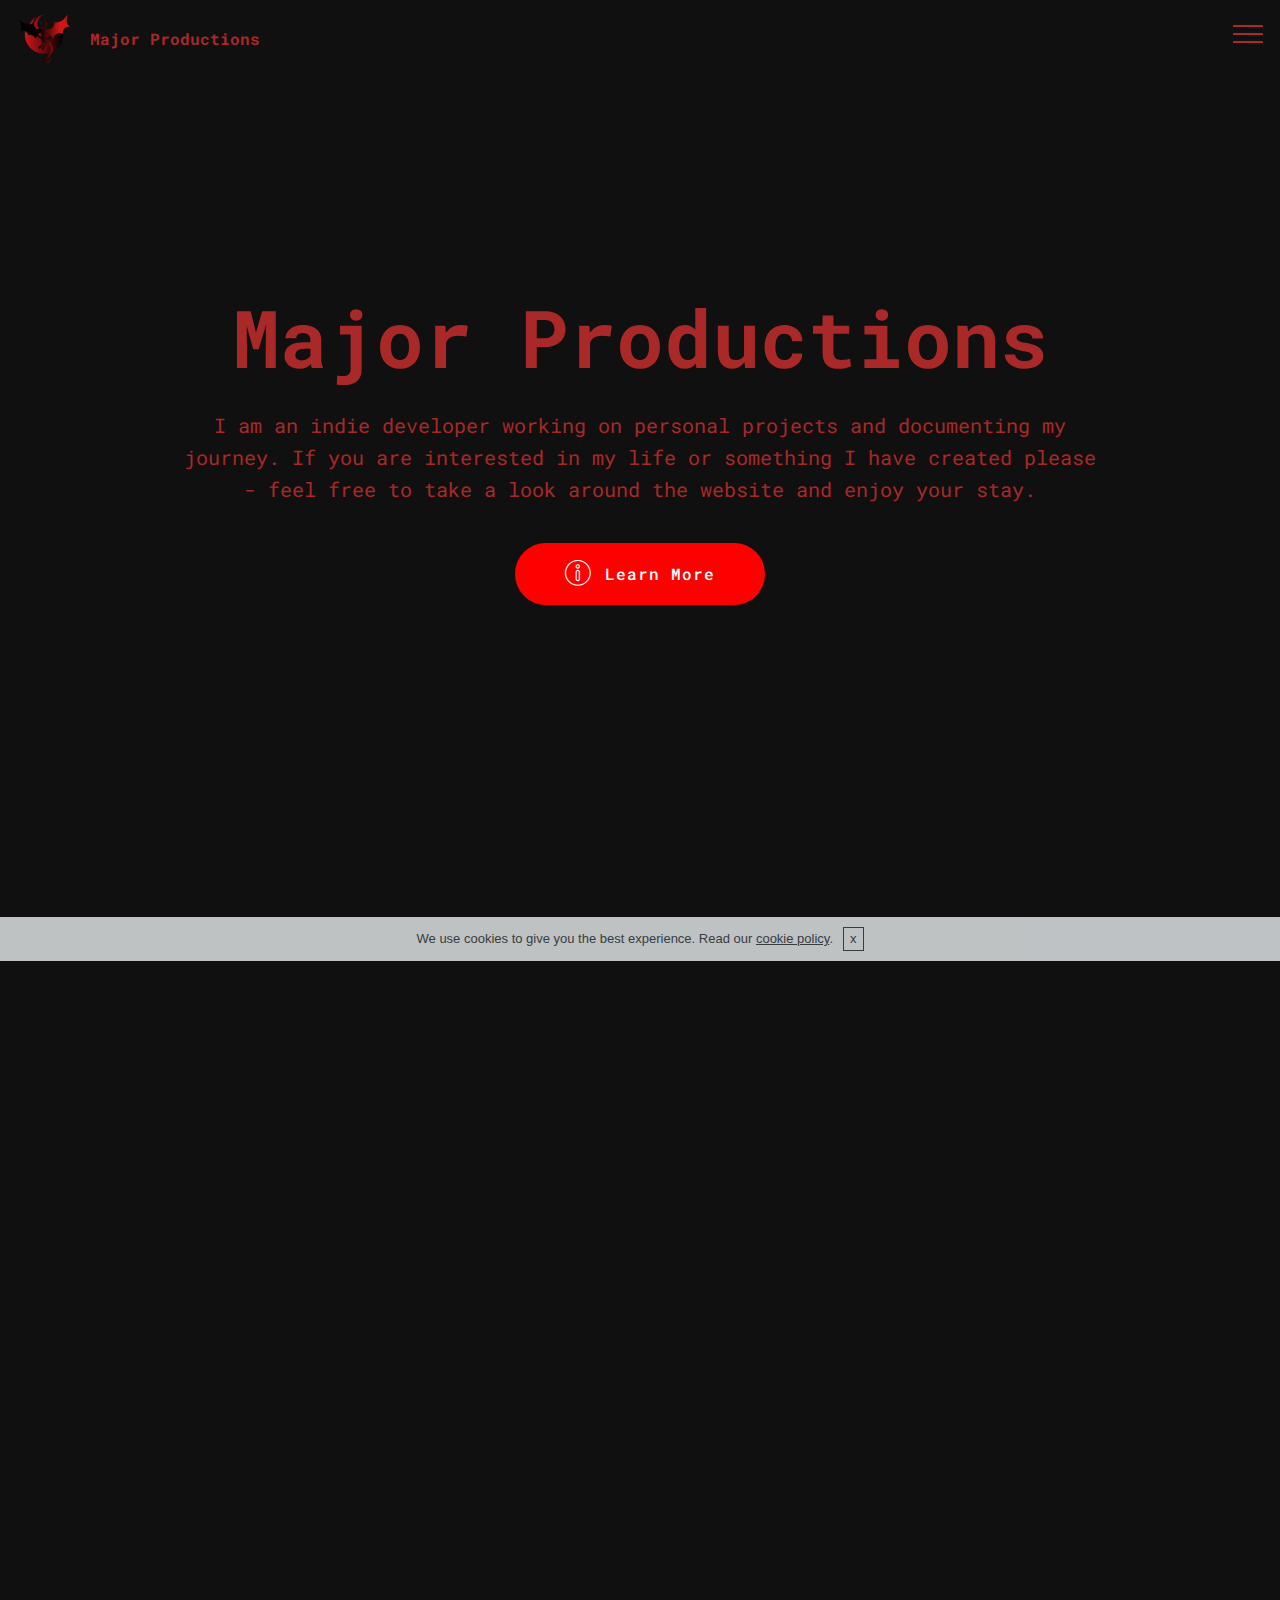
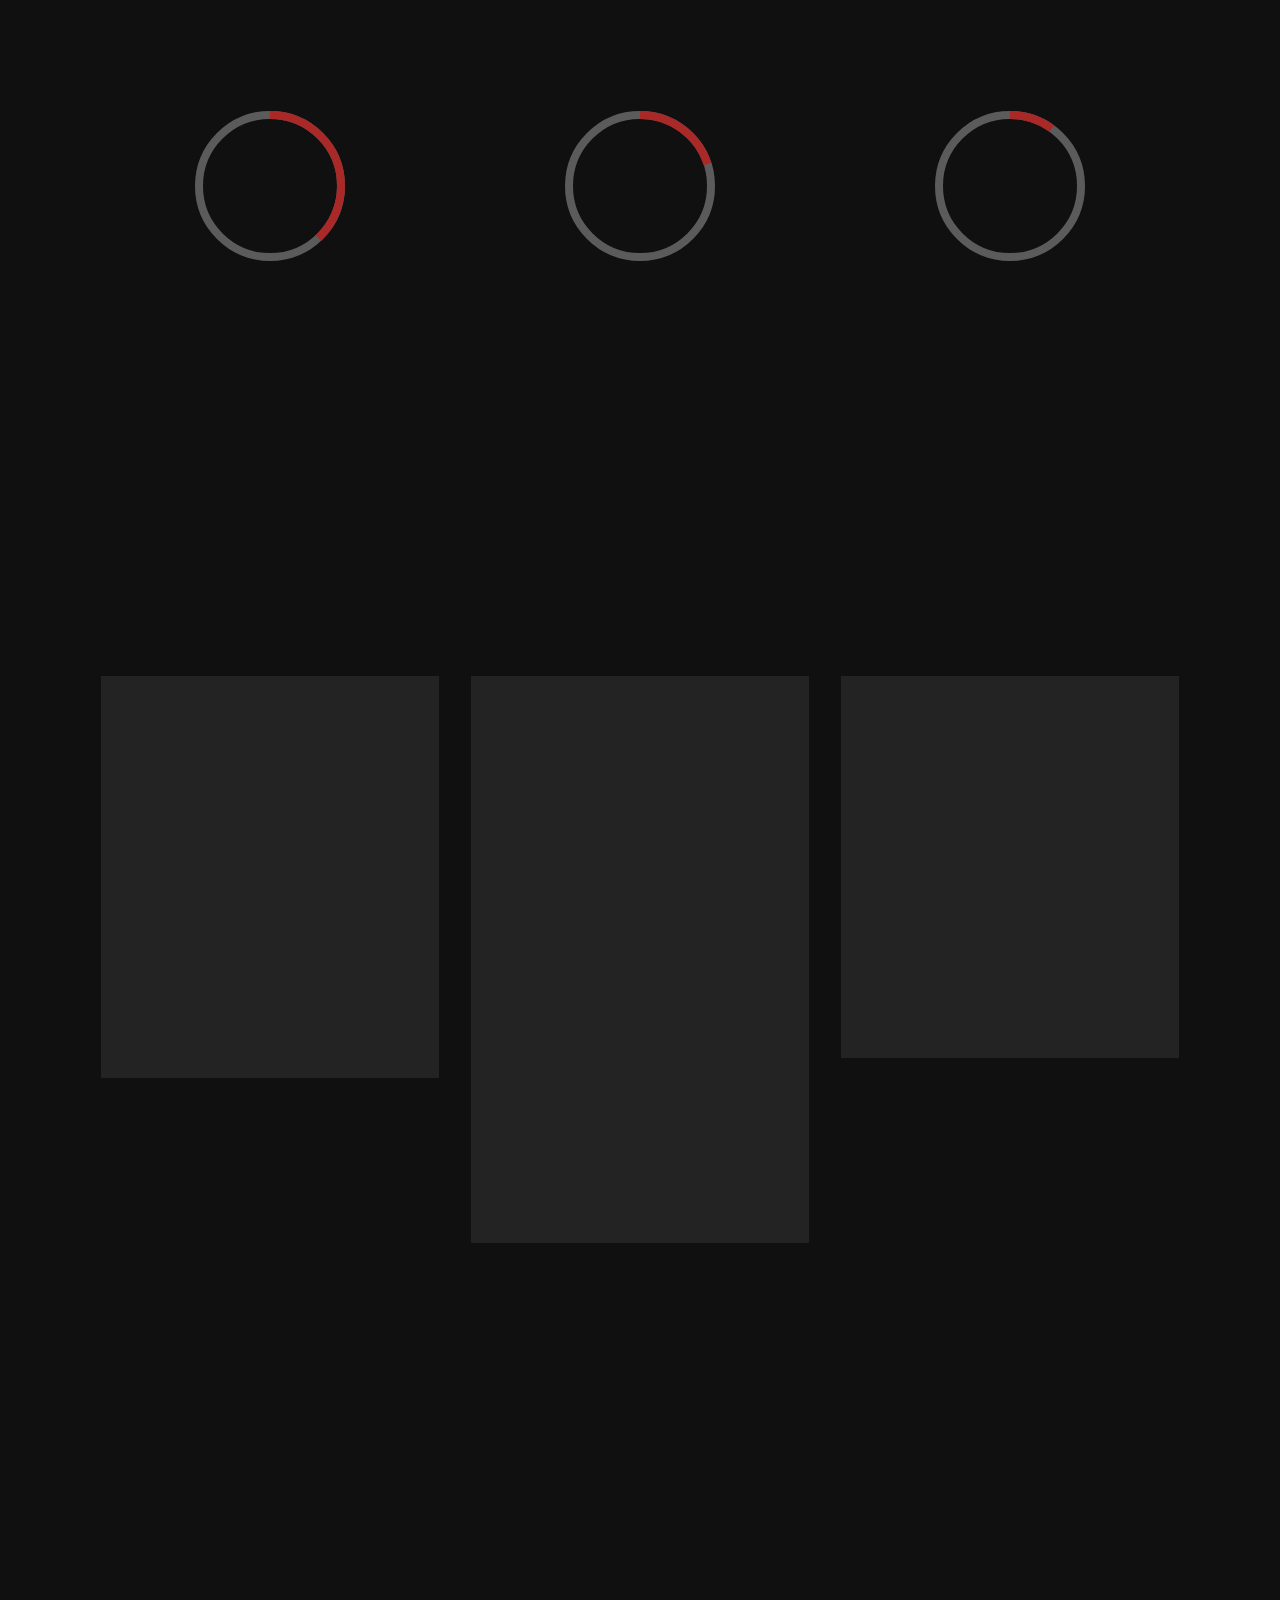
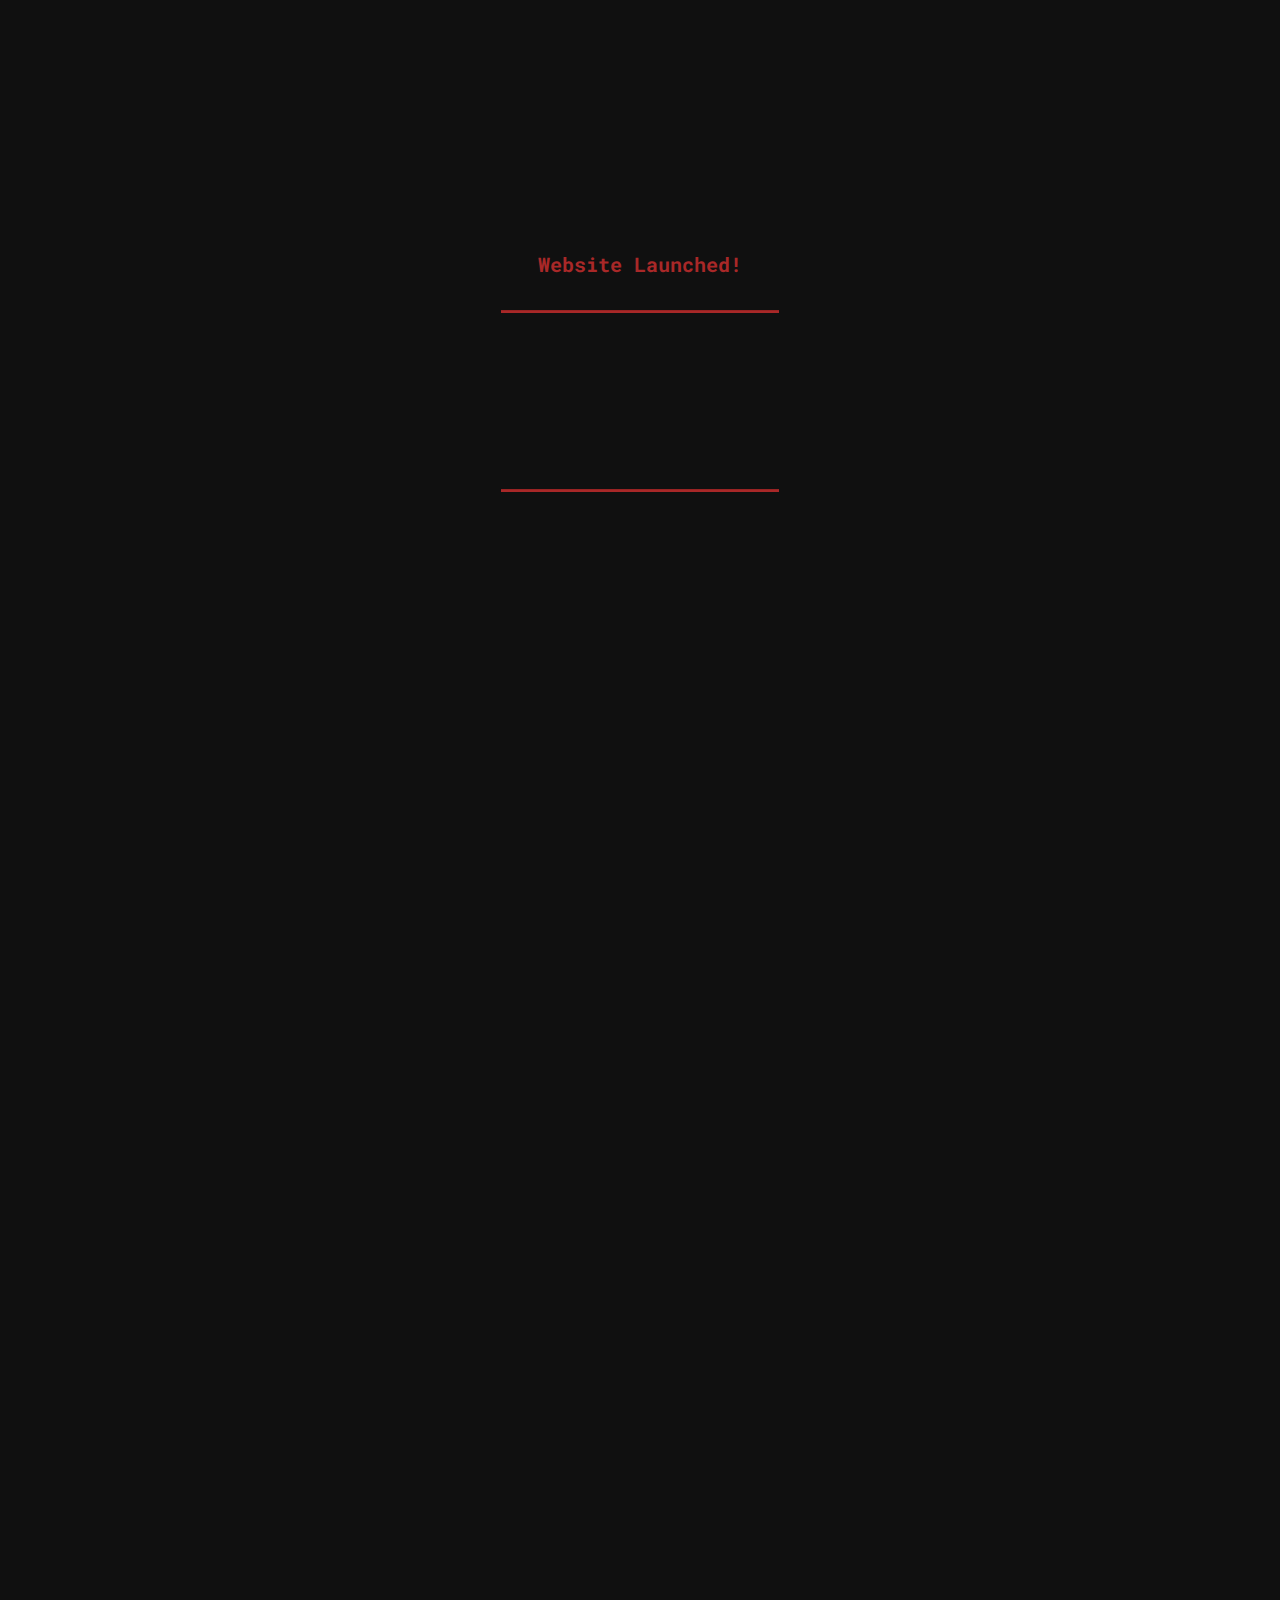
==== commit 4e00f918: "Update" ====
--- a/index.html
+++ b/index.html
@@ -61,7 +61,7 @@
     </nav>
 </section>
 
-<section class="engine"><a href="https://mobirise.me/l">free site templates</a></section><section class="cid-qQD6RIzmeh mbr-fullscreen" id="header2-f">
+<section class="engine"><a href="https://mobirise.me/h">create a web page</a></section><section class="cid-qQD6RIzmeh mbr-fullscreen" id="header2-f">
 
     
 
@@ -357,8 +357,8 @@
     <div class="container">
         <div class="row justify-content-center">
             <div class="title col-12 col-lg-8">
-                <h2 class="align-center pb-2 mbr-fonts-style display-2">
-                    Join My Mailing List</h2>
+                <h2 class="align-center pb-2 mbr-fonts-style display-2"><strong>
+                    Join My Mailing List</strong></h2>
                 <h3 class="mbr-section-subtitle align-center pb-5 mbr-light mbr-fonts-style display-5">
                     Subscribe now! I won't ever spam you~<br>If you ever want to Unsubscribe just reply to one of the emails with a Subject of Unsubscribe!</h3>
             </div>
@@ -369,7 +369,7 @@
                 <div data-form-alert="" hidden="">
                         Thanks for filling out the form!
                 </div>
-                <form class="mbr-form" action="https://mobirise.com/" method="post" data-form-title="Mobirise Form"><input type="hidden" name="email" data-form-email="true" value="hWcAIoLP3DrbntaH0ikzgaQzI+6As8IjWG6ryN6c6ctHICeKRVoVKGRTNa2b8O79XrNdGNY5oFLjgVP++4m7vdNNXkB+wCGQzrGuqOR/kRIagDt9tY+7DpJB5TAHU3xS" data-form-field="Email">
+                <form class="mbr-form" action="https://mobirise.com/" method="post" data-form-title="Mobirise Form"><input type="hidden" name="email" data-form-email="true" value="OLwgOdkLGr1EnzGma4ULyL5tS1eLDHEv3YBEWotEVITvGrPPOk2Wanzg4MJNuy4szpRdjlWNlsuZa/ZHb2d2DzDvo9zrhCui9tF+pEnaAhv1iU9Zbevn81F4aioazZ3T" data-form-field="Email">
                     <div class="mbr-subscribe input-group">
                         <input class="form-control" type="email" name="email" placeholder="Email" data-form-field="Email" required="" id="email-form3-2l">
                         <span class="input-group-btn">
@@ -382,7 +382,7 @@
     </div>
 </section>
 
-<section class="mbr-section form1 cid-qQFeKcGYoD" id="form1-2m">
+<section class="mbr-section form1 cid-qQFuiSwHJZ" id="form1-2n">
 
     
 
@@ -390,10 +390,11 @@
     <div class="container">
         <div class="row justify-content-center">
             <div class="title col-12 col-lg-8">
-                <h2 class="mbr-section-title align-center pb-3 mbr-fonts-style display-2">
-                    Contact Me</h2>
+                <h2 class="mbr-section-title align-center pb-3 mbr-fonts-style display-2"><strong>
+                    Contact Me</strong></h2>
                 <h3 class="mbr-section-subtitle align-center mbr-light pb-3 mbr-fonts-style display-5">
-                    Send me an email~</h3>
+                    Easily add subscribe and contact forms without any server-side integration.
+                </h3>
             </div>
         </div>
     </div>
@@ -404,34 +405,36 @@
                         Thanks for filling out the form!
                     </div>
             
-                    <form class="mbr-form" action="https://mobirise.com/" method="post" data-form-title="Mobirise Form"><input type="hidden" name="email" data-form-email="true" value="bwH2lmNqJ0W4Bvd1Y2vdWu9rqzTsoPKbcEXG7FOhgvc3DeZ5UErx70yVUZIGdIHuMMbYK5GBCn6RLtPw5mjp6gBjrBYfOhvnXksaL28Wpg16xMQZWEmoEALvixH/VuOD" data-form-field="Email">
+                    <form class="mbr-form" action="https://mobirise.com/" method="post" data-form-title="Mobirise Form"><input type="hidden" name="email" data-form-email="true" value="sTgnharNcCQIVD3ciCgTqt1Ug4JPcE+Ba3YF5tGRGBdvonw5/dVeO89iJ16F37nK/du7kztpb786RB6ZT6c7U0FOI5x6JAZOz6gxTGLLYiEMrDqqX3FQc09fuulA4MHa" data-form-field="Email">
                         <div class="row row-sm-offset">
                             <div class="col-md-4 multi-horizontal" data-for="name">
                                 <div class="form-group">
-                                    <label class="form-control-label mbr-fonts-style display-7" for="name-form1-2m"></label>
-                                    <input type="text" class="form-control" name="name" data-form-field="Name" required="" id="name-form1-2m">
+                                    <label class="form-control-label mbr-fonts-style display-7" for="name-form1-2n">Name</label>
+                                    <input type="text" class="form-control" name="name" data-form-field="Name" required="" id="name-form1-2n">
                                 </div>
                             </div>
                             <div class="col-md-4 multi-horizontal" data-for="email">
                                 <div class="form-group">
-                                    <label class="form-control-label mbr-fonts-style display-7" for="email-form1-2m"></label>
-                                    <input type="email" class="form-control" name="email" data-form-field="Email" required="" id="email-form1-2m">
+                                    <label class="form-control-label mbr-fonts-style display-7" for="email-form1-2n">Email</label>
+                                    <input type="email" class="form-control" name="email" data-form-field="Email" required="" id="email-form1-2n">
                                 </div>
                             </div>
                             <div class="col-md-4 multi-horizontal" data-for="phone">
                                 <div class="form-group">
-                                    <label class="form-control-label mbr-fonts-style display-7" for="phone-form1-2m">Phone</label>
-                                    <input type="tel" class="form-control" name="phone" data-form-field="Phone" id="phone-form1-2m">
+                                    <label class="form-control-label mbr-fonts-style display-7" for="phone-form1-2n">Phone</label>
+                                    <input type="tel" class="form-control" name="phone" data-form-field="Phone" id="phone-form1-2n">
                                 </div>
                             </div>
                         </div>
                         <div class="form-group" data-for="message">
-                            <label class="form-control-label mbr-fonts-style display-7" for="message-form1-2m"></label>
-                            <textarea type="text" class="form-control" name="message" rows="7" data-form-field="Message" id="message-form1-2m"></textarea>
+                            <label class="form-control-label mbr-fonts-style display-7" for="message-form1-2n">Message</label>
+                            <textarea type="text" class="form-control" name="message" rows="7" data-form-field="Message" id="message-form1-2n"></textarea>
                         </div>
             
-                        <span class="input-group-btn"><button href="" type="submit" class="btn btn-primary btn-form display-4">SEND Message</button></span>
-                    <span class="gdpr-block "><label><input type="checkbox" name="gdpr" id="gdpr-form1-2m" required="">By continiung you agree to our <a href="terms.html">Terms of Service</a> and <a href="policy.html">Privacy Policy</a>.</label></span></form>
+                        <span class="input-group-btn">
+                            <button href="" type="submit" class="btn btn-primary btn-form display-4">SEND FORM</button>
+                        </span>
+                    <span class="gdpr-block "><label><input type="checkbox" name="gdpr" id="gdpr-form1-2n" required="">By continiung you agree to our <a href="terms.html">Terms of Service</a> and <a href="policy.html">Privacy Policy</a>.</label></span></form>
             </div>
         </div>
     </div>
--- a/assets/mobirise/css/mbr-additional.css
+++ b/assets/mobirise/css/mbr-additional.css
@@ -2101,38 +2101,38 @@
 .cid-qQFeJv8fVF H2 {
   color: #a92828;
 }
-.cid-qQFeKcGYoD {
+.cid-qQFuiSwHJZ {
   padding-top: 90px;
   padding-bottom: 90px;
   background-color: #101010;
 }
-.cid-qQFeKcGYoD .title {
+.cid-qQFuiSwHJZ .title {
   margin-bottom: 2rem;
 }
-.cid-qQFeKcGYoD .mbr-section-subtitle {
-  color: #a92828;
-}
-.cid-qQFeKcGYoD a:not([href]):not([tabindex]) {
+.cid-qQFuiSwHJZ .mbr-section-subtitle {
+  color: #a92828;
+}
+.cid-qQFuiSwHJZ a:not([href]):not([tabindex]) {
   color: #fff;
   border-radius: 3px;
 }
-.cid-qQFeKcGYoD a.btn-white:not([href]):not([tabindex]) {
+.cid-qQFuiSwHJZ a.btn-white:not([href]):not([tabindex]) {
   color: #333;
 }
-.cid-qQFeKcGYoD .multi-horizontal {
+.cid-qQFuiSwHJZ .multi-horizontal {
   flex-grow: 1;
   -webkit-flex-grow: 1;
   max-width: 100%;
 }
-.cid-qQFeKcGYoD .input-group-btn {
+.cid-qQFuiSwHJZ .input-group-btn {
   display: block;
   text-align: center;
 }
-.cid-qQFeKcGYoD LABEL {
-  color: #767676;
-}
-.cid-qQFeKcGYoD H2 {
-  color: #a92828;
+.cid-qQFuiSwHJZ B {
+  color: #a92828;
+}
+.cid-qQFuiSwHJZ LABEL {
+  color: #c1c1c1;
 }
 .cid-qQD9AUUVOj {
   padding-top: 30px;
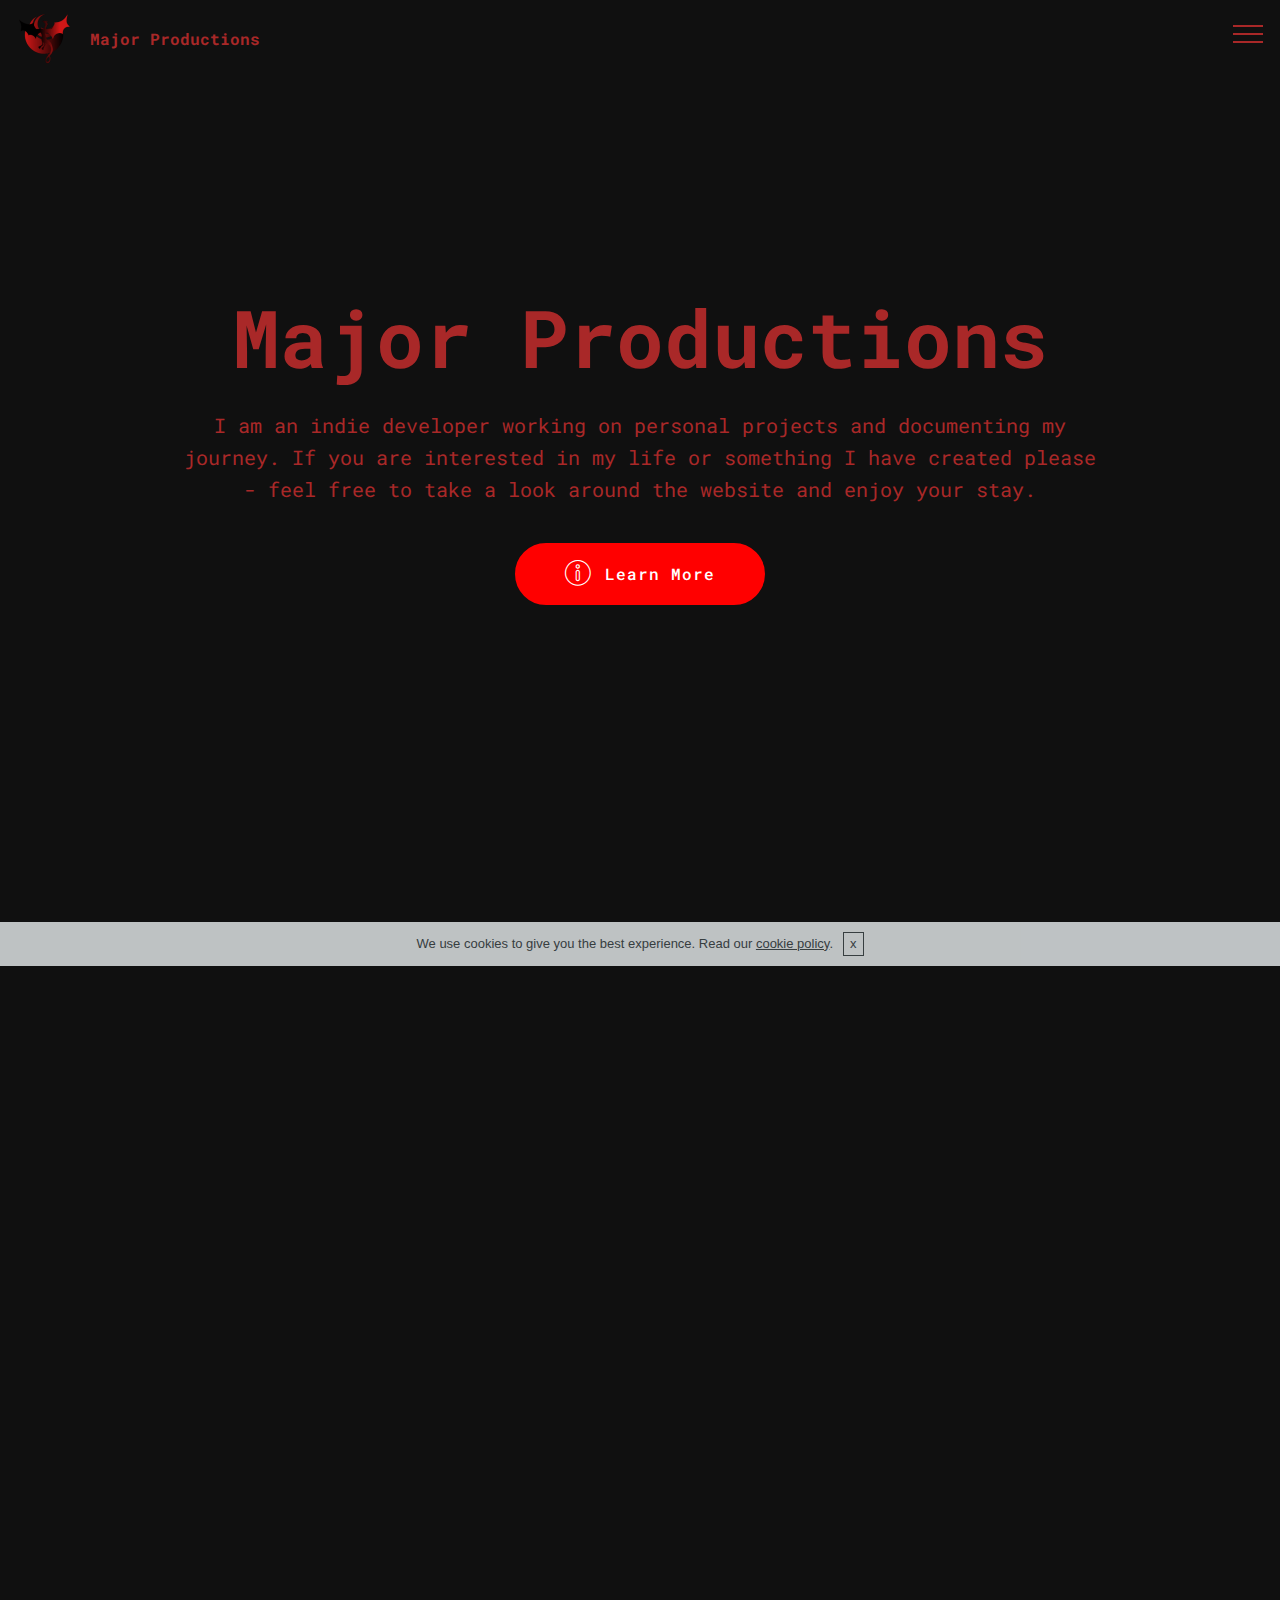
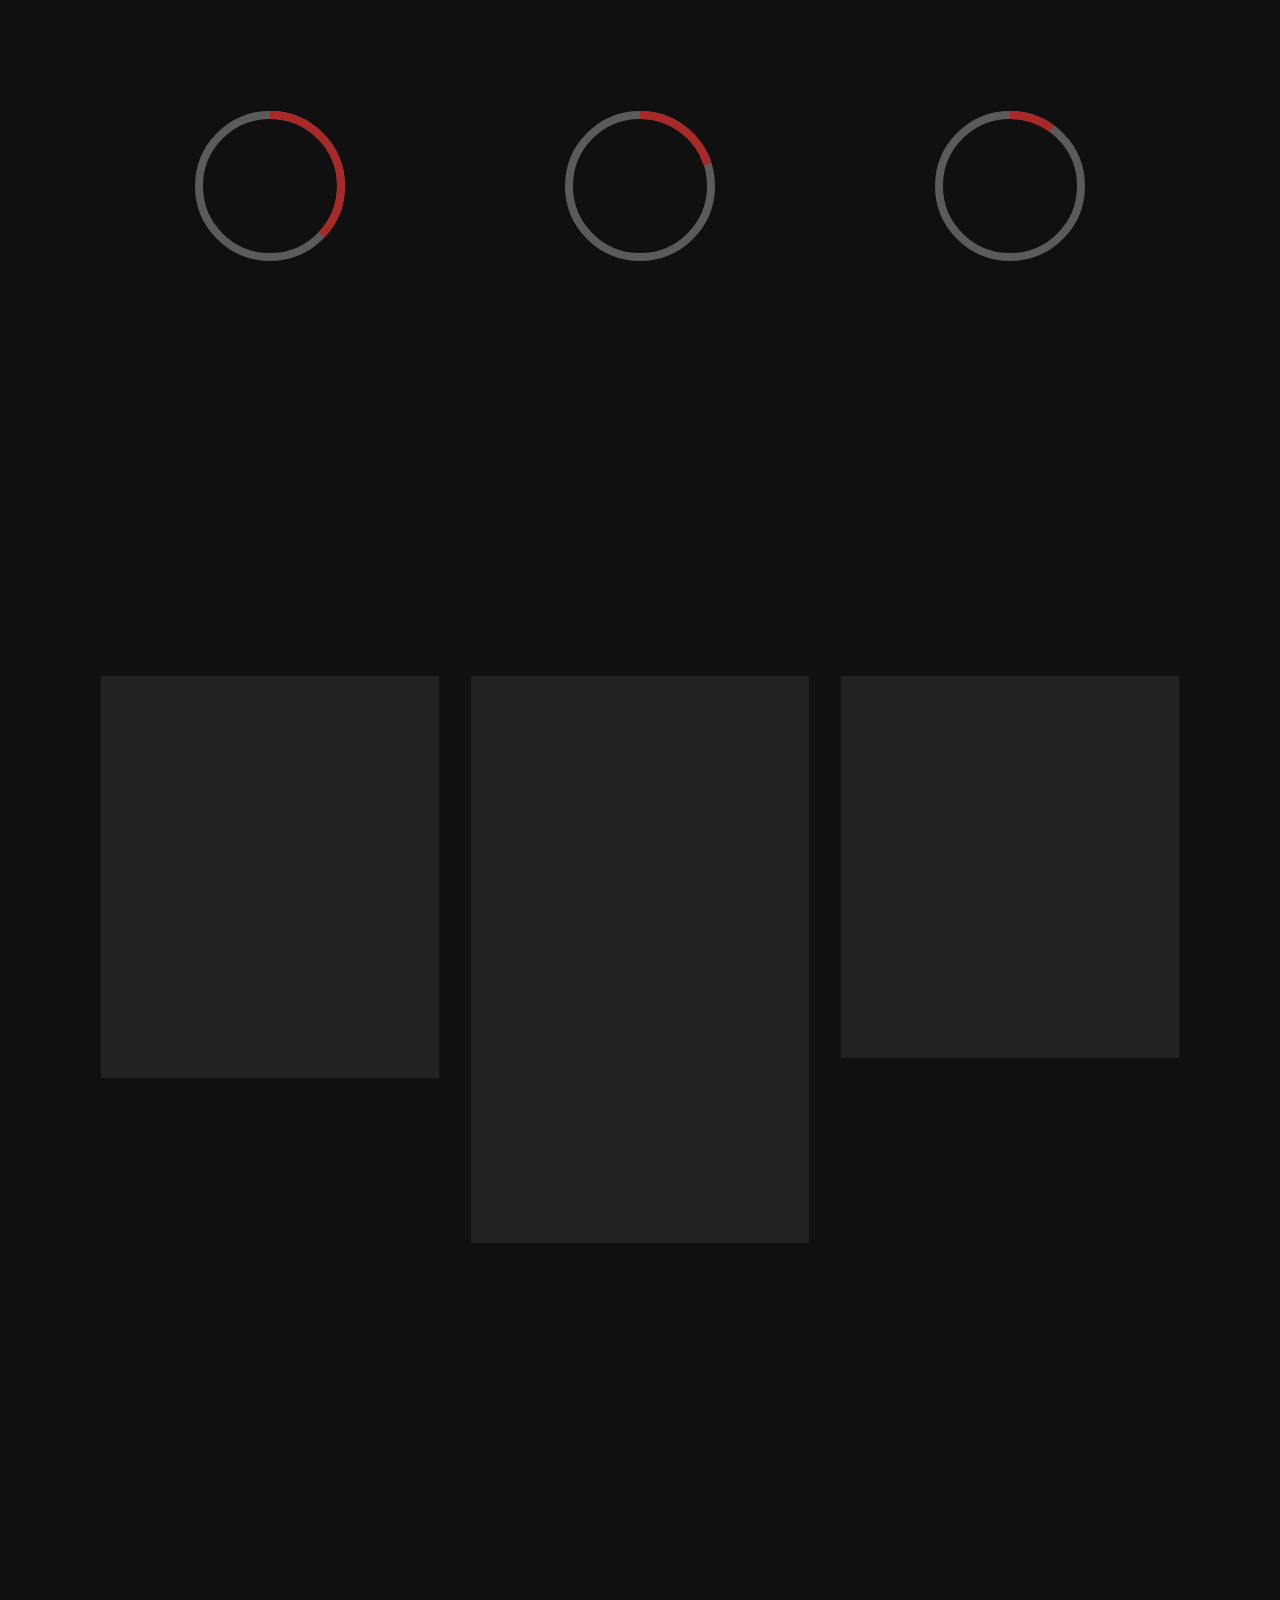
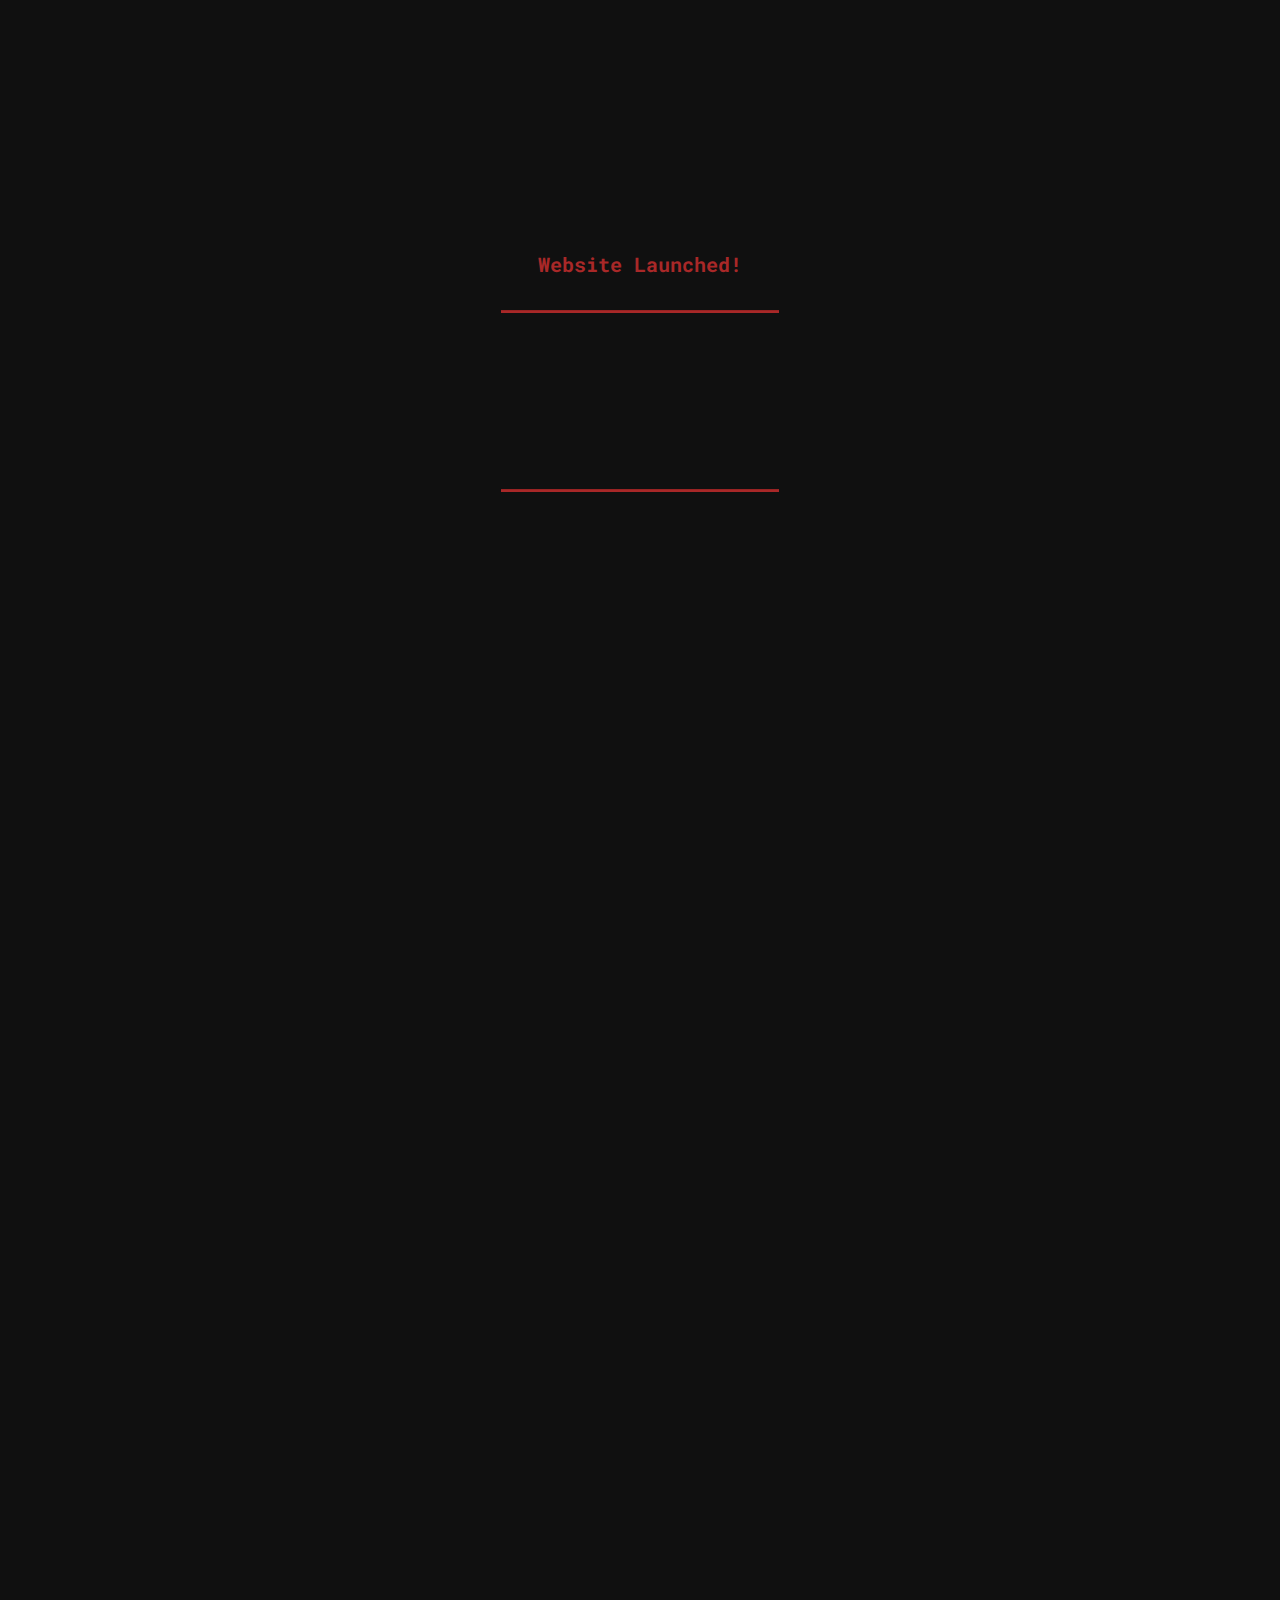
==== commit 5f328778: "Update" ====
--- a/index.html
+++ b/index.html
@@ -61,7 +61,7 @@
     </nav>
 </section>
 
-<section class="engine"><a href="https://mobirise.me/h">create a web page</a></section><section class="cid-qQD6RIzmeh mbr-fullscreen" id="header2-f">
+<section class="engine"><a href="https://mobirise.me/f">easy website maker</a></section><section class="cid-qQD6RIzmeh mbr-fullscreen" id="header2-f">
 
     
 
@@ -369,7 +369,7 @@
                 <div data-form-alert="" hidden="">
                         Thanks for filling out the form!
                 </div>
-                <form class="mbr-form" action="https://mobirise.com/" method="post" data-form-title="Mobirise Form"><input type="hidden" name="email" data-form-email="true" value="OLwgOdkLGr1EnzGma4ULyL5tS1eLDHEv3YBEWotEVITvGrPPOk2Wanzg4MJNuy4szpRdjlWNlsuZa/ZHb2d2DzDvo9zrhCui9tF+pEnaAhv1iU9Zbevn81F4aioazZ3T" data-form-field="Email">
+                <form class="mbr-form" action="https://mobirise.com/" method="post" data-form-title="Mobirise Form"><input type="hidden" name="email" data-form-email="true" value="vlcee94i3eVzALC9wTdgyPpJ3nGfLn6w69L5rcDl8yOF2M0z7eMD8YkFBMk/8MAvYvpdvxdfXvVMMzLFK2lc46yOkG5tk6xYRzDgGxGDAot+nUdAfEUJruZLNYwbC77t" data-form-field="Email">
                     <div class="mbr-subscribe input-group">
                         <input class="form-control" type="email" name="email" placeholder="Email" data-form-field="Email" required="" id="email-form3-2l">
                         <span class="input-group-btn">
@@ -393,8 +393,7 @@
                 <h2 class="mbr-section-title align-center pb-3 mbr-fonts-style display-2"><strong>
                     Contact Me</strong></h2>
                 <h3 class="mbr-section-subtitle align-center mbr-light pb-3 mbr-fonts-style display-5">
-                    Easily add subscribe and contact forms without any server-side integration.
-                </h3>
+                    Toss an email my way containing whatever you put in the message field.</h3>
             </div>
         </div>
     </div>
@@ -405,7 +404,7 @@
                         Thanks for filling out the form!
                     </div>
             
-                    <form class="mbr-form" action="https://mobirise.com/" method="post" data-form-title="Mobirise Form"><input type="hidden" name="email" data-form-email="true" value="sTgnharNcCQIVD3ciCgTqt1Ug4JPcE+Ba3YF5tGRGBdvonw5/dVeO89iJ16F37nK/du7kztpb786RB6ZT6c7U0FOI5x6JAZOz6gxTGLLYiEMrDqqX3FQc09fuulA4MHa" data-form-field="Email">
+                    <form class="mbr-form" action="https://mobirise.com/" method="post" data-form-title="Mobirise Form"><input type="hidden" name="email" data-form-email="true" value="qZOwxIB1eODVLy1afrz+jwfH/jPjAH41MXvpsyNZVeAhicotzavropziokUnruHli+zUyrZLheUKvtLIwX5Cn0MxdSzO8UhUrDJ6c+iASWt3ulVlpFJpwJVm1yEfrnfl" data-form-field="Email">
                         <div class="row row-sm-offset">
                             <div class="col-md-4 multi-horizontal" data-for="name">
                                 <div class="form-group">
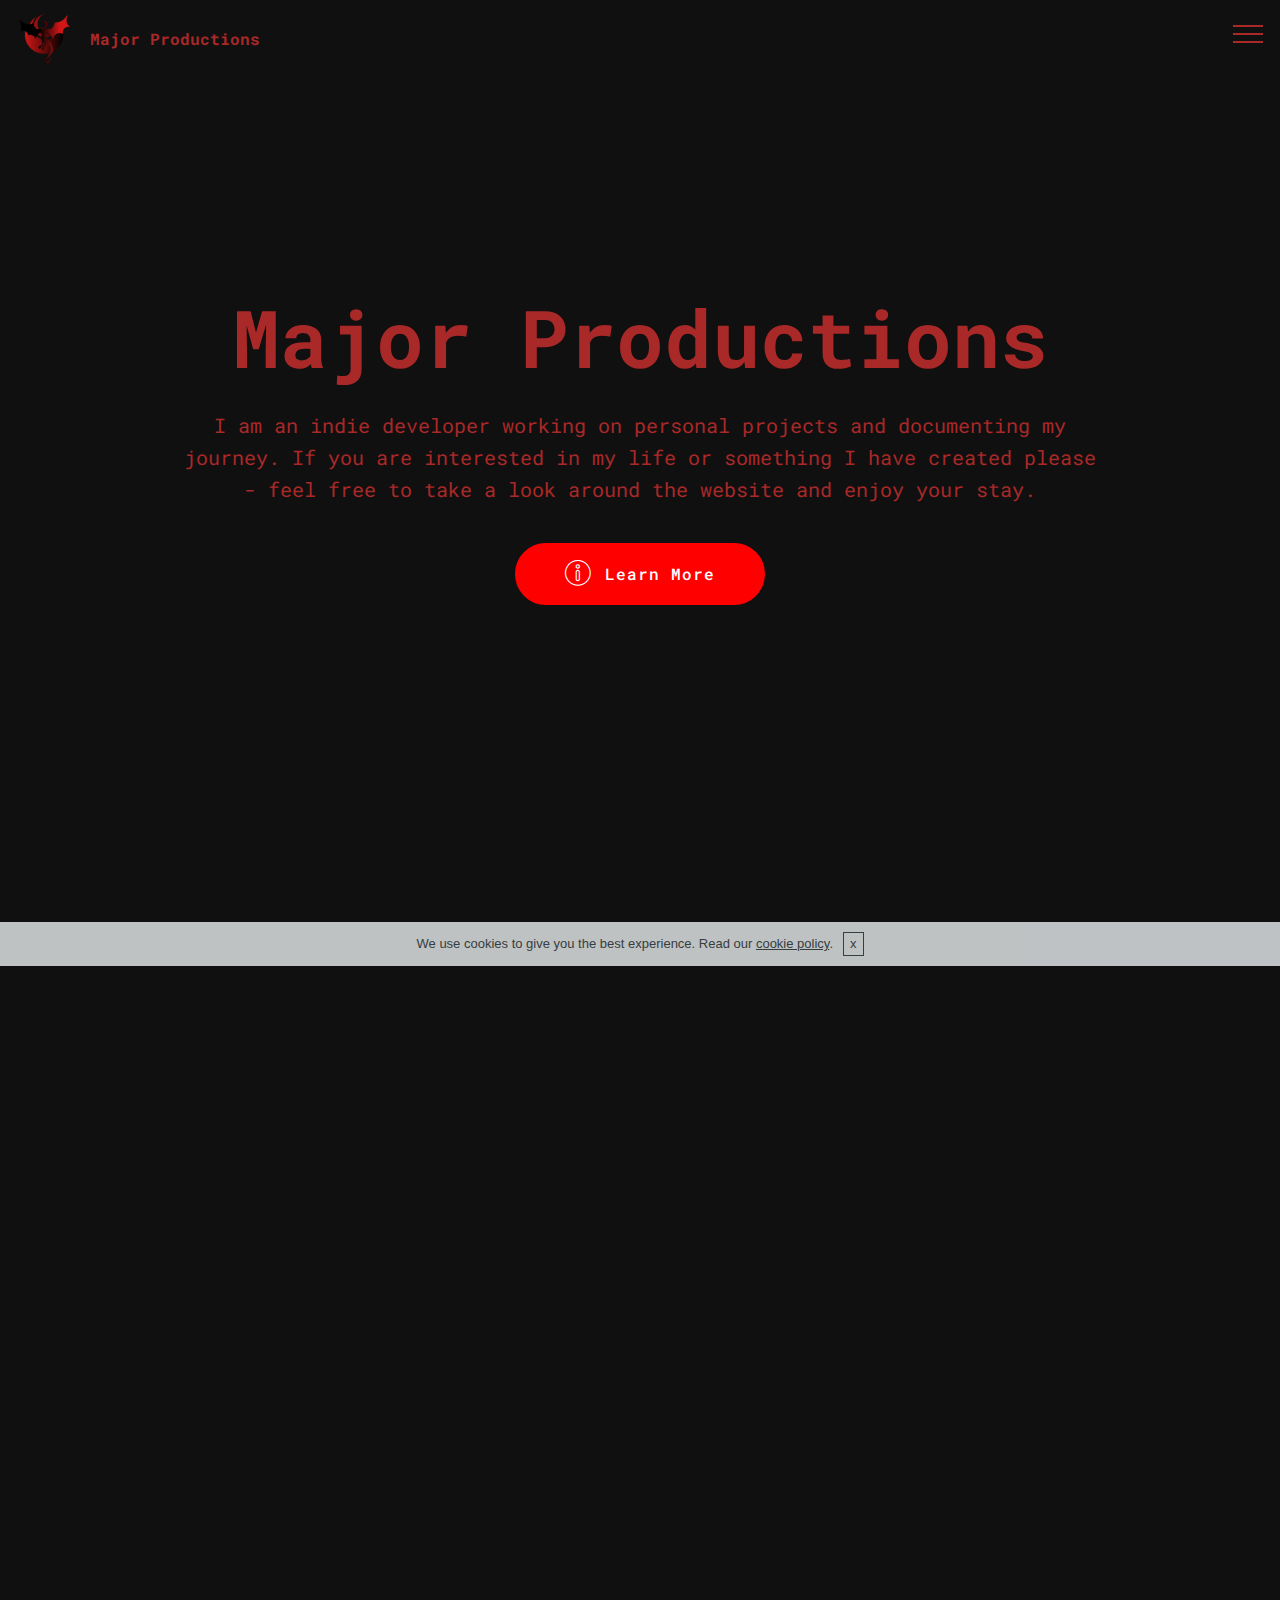
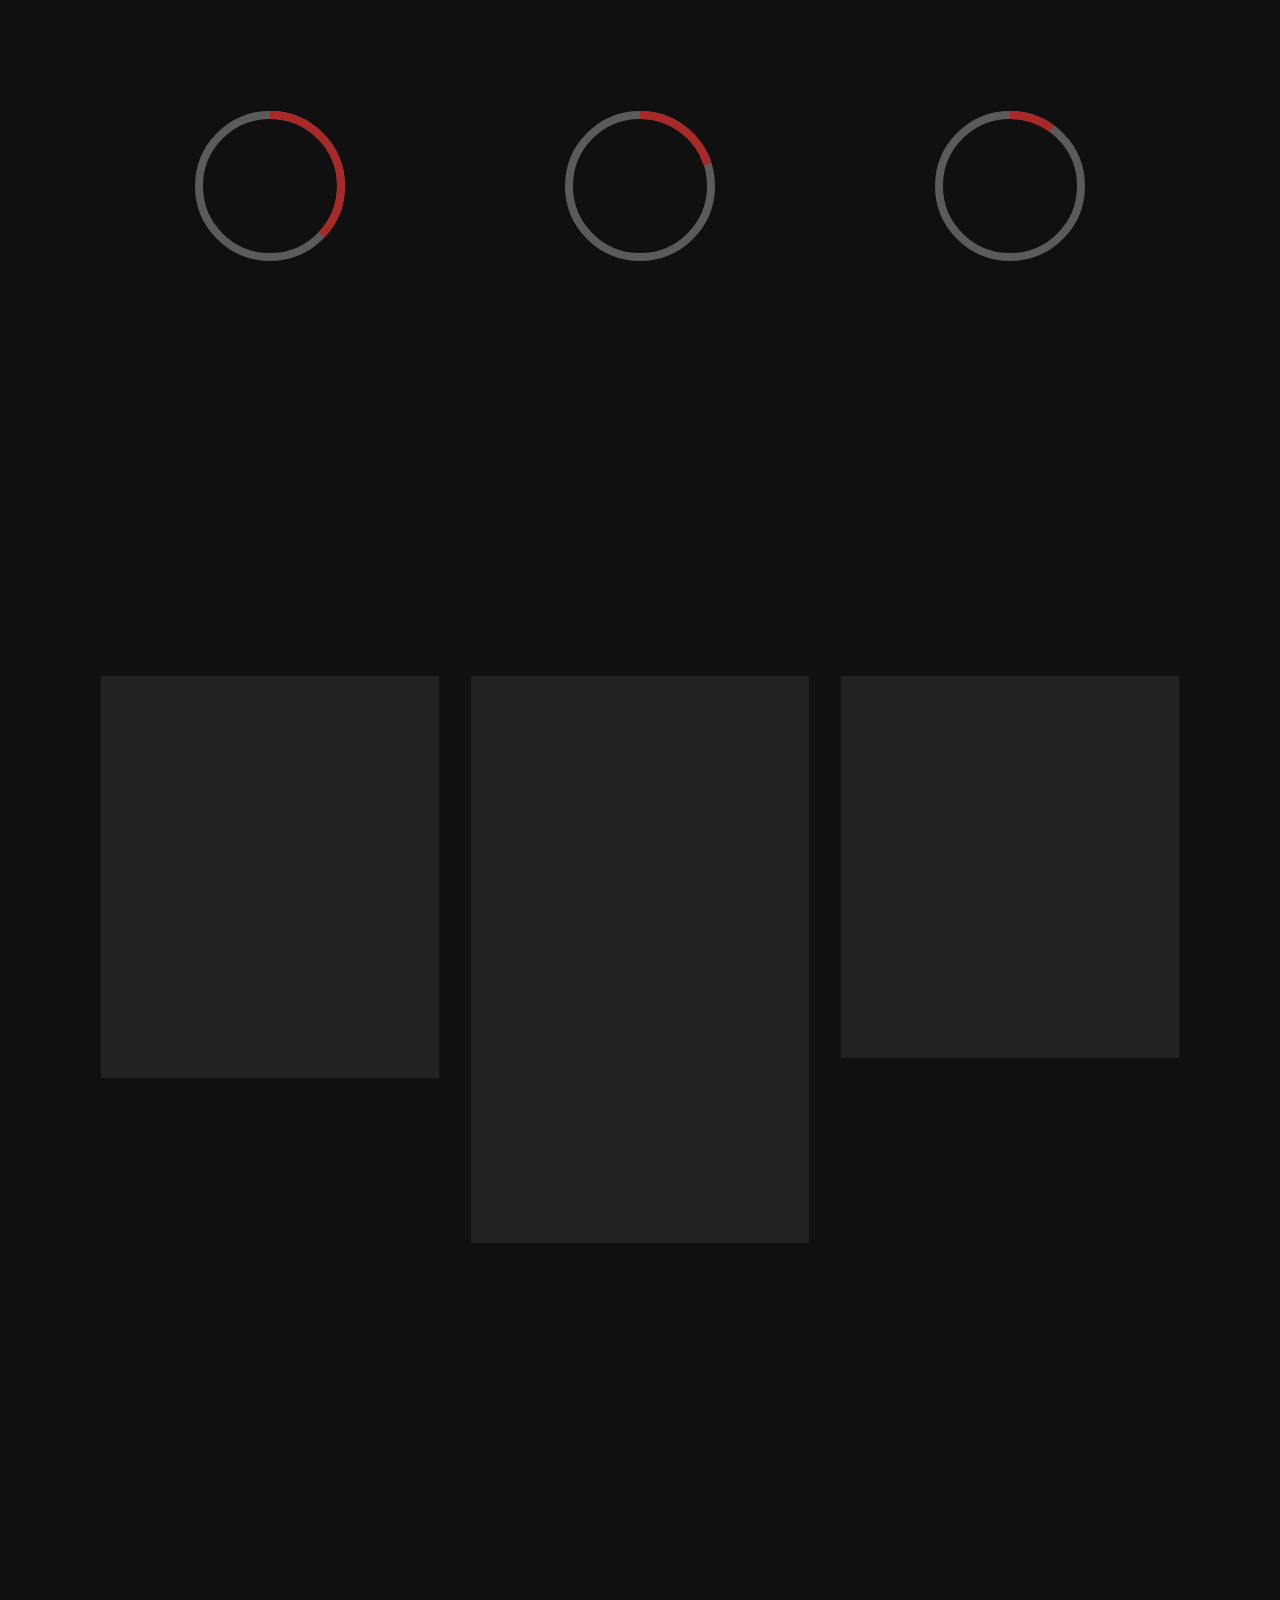
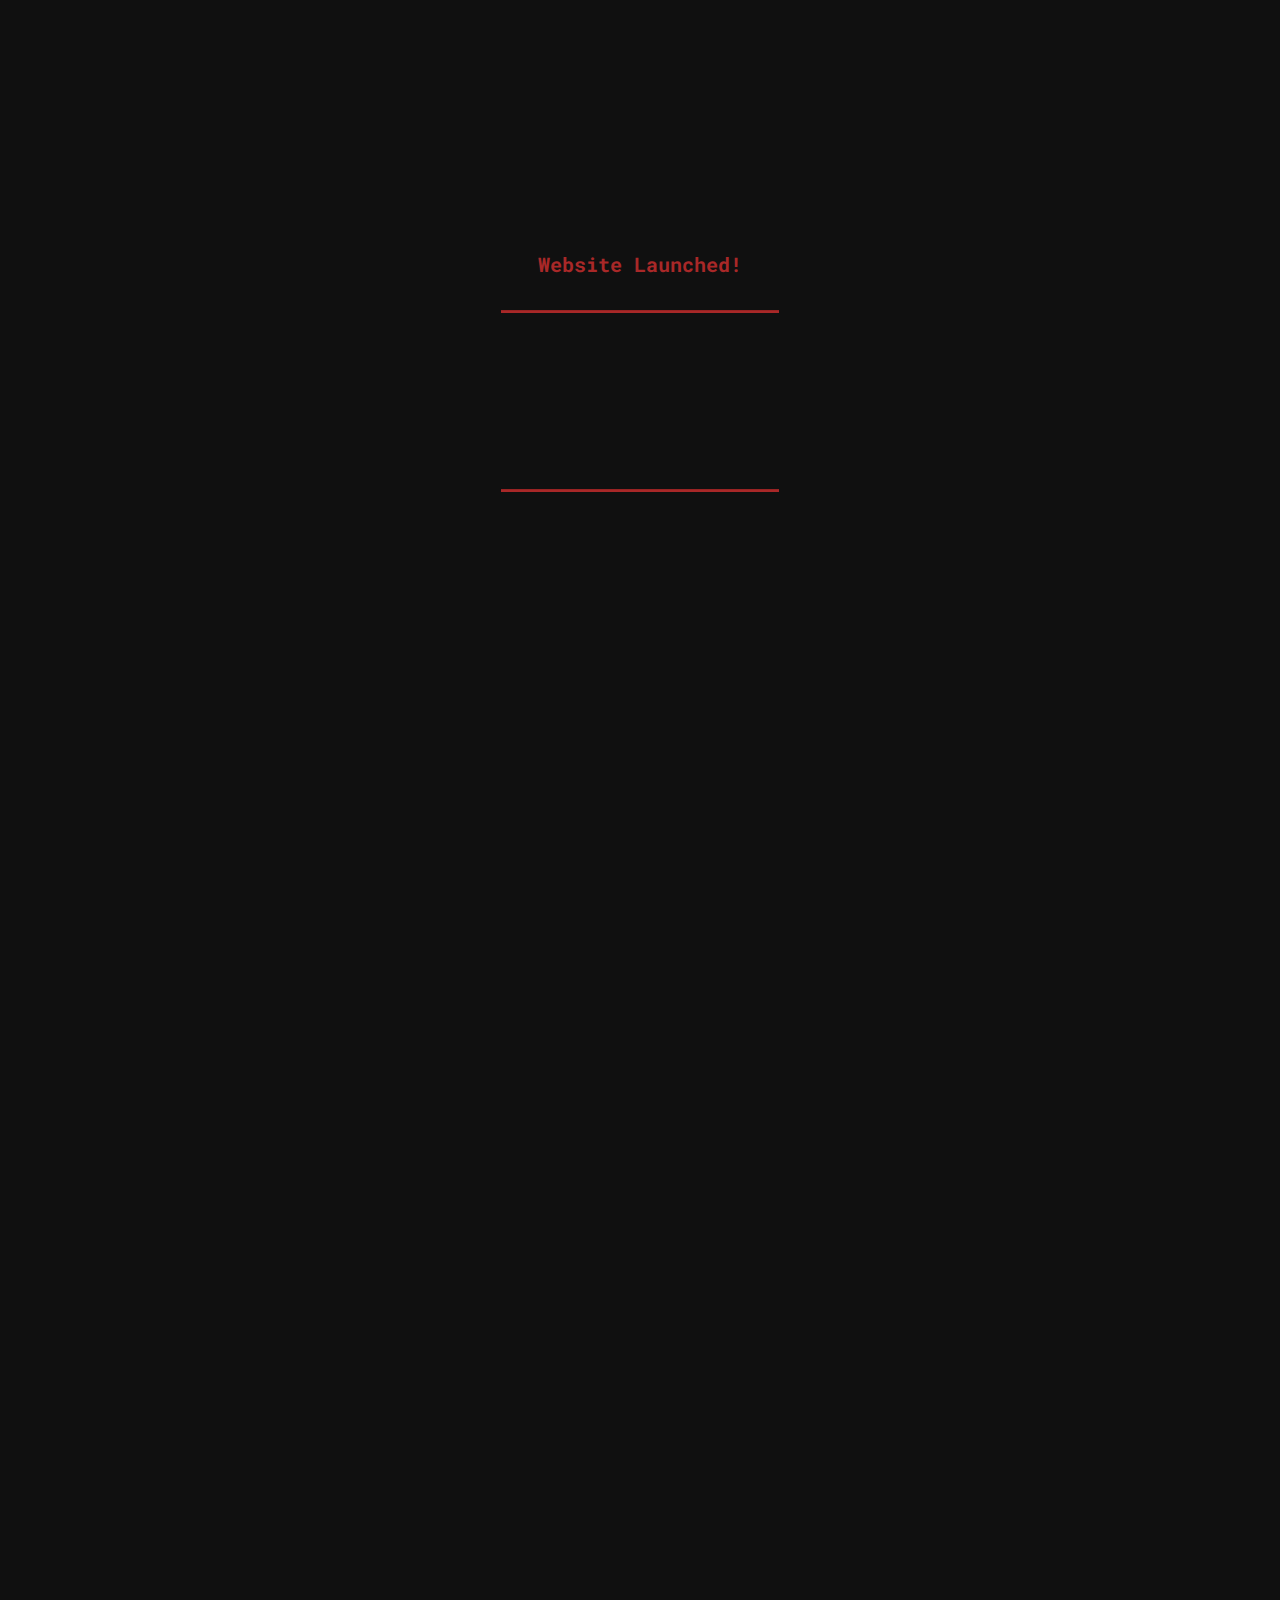
==== commit a64dd86b: "create github pages" ====
--- a/index.html
+++ b/index.html
@@ -11,14 +11,14 @@
   <title>Landing</title>
   <link rel="stylesheet" href="assets/web/assets/mobirise-icons/mobirise-icons.css">
   <link rel="stylesheet" href="assets/tether/tether.min.css">
-  <link rel="stylesheet" href="assets/soundcloud-plugin/style.css">
   <link rel="stylesheet" href="assets/bootstrap/css/bootstrap.min.css">
   <link rel="stylesheet" href="assets/bootstrap/css/bootstrap-grid.min.css">
   <link rel="stylesheet" href="assets/bootstrap/css/bootstrap-reboot.min.css">
-  <link rel="stylesheet" href="assets/as-pie-progress/css/progress.min.css">
+  <link rel="stylesheet" href="assets/soundcloud-plugin/style.css">
   <link rel="stylesheet" href="assets/gdpr-plugin/gdpr-styles.css">
   <link rel="stylesheet" href="assets/dropdown/css/style.css">
   <link rel="stylesheet" href="assets/animatecss/animate.min.css">
+  <link rel="stylesheet" href="assets/as-pie-progress/css/progress.min.css">
   <link rel="stylesheet" href="assets/snow-plugins/style.css">
   <link rel="stylesheet" href="assets/theme/css/style.css">
   <link rel="stylesheet" href="assets/mobirise/css/mbr-additional.css" type="text/css">
@@ -61,7 +61,7 @@
     </nav>
 </section>
 
-<section class="engine"><a href="https://mobirise.me/f">easy website maker</a></section><section class="cid-qQD6RIzmeh mbr-fullscreen" id="header2-f">
+<section class="engine"><a href="https://mobirise.me/c">site builder</a></section><section class="cid-qQD6RIzmeh mbr-fullscreen" id="header2-f">
 
     
 
@@ -336,7 +336,7 @@
     </div>
 </section>
 
-<section class="mbr-gallery mbr-section mbr-section--no-padding mbr-soundcloud-container" id="soundcloud2-1c" data-rv-view="323" style="background-color: rgb(16, 16, 16); padding-top: 0rem; padding-bottom: 0rem;">
+<section class="mbr-gallery mbr-section mbr-section--no-padding mbr-soundcloud-container" id="soundcloud2-1c" data-rv-view="34" style="background-color: rgb(16, 16, 16); padding-top: 0rem; padding-bottom: 0rem;">
     <!-- Gallery -->
     <div class="mbr-section__container mbr-gallery-layout-article addons-container addons-row">
             <div class=" addons-container-inner">
@@ -369,7 +369,7 @@
                 <div data-form-alert="" hidden="">
                         Thanks for filling out the form!
                 </div>
-                <form class="mbr-form" action="https://mobirise.com/" method="post" data-form-title="Mobirise Form"><input type="hidden" name="email" data-form-email="true" value="vlcee94i3eVzALC9wTdgyPpJ3nGfLn6w69L5rcDl8yOF2M0z7eMD8YkFBMk/8MAvYvpdvxdfXvVMMzLFK2lc46yOkG5tk6xYRzDgGxGDAot+nUdAfEUJruZLNYwbC77t" data-form-field="Email">
+                <form class="mbr-form" action="https://mobirise.com/" method="post" data-form-title="Mobirise Form"><input type="hidden" name="email" data-form-email="true" value="xZpvlxxfZmDio7pjI4mvnQjyfO3UvU/sJyS7FHjXPh+oNoacmzvLhVe3xbFhlv55jIOjgj/9jNFNLZW1fz9vVJRNp1kqS8AjbKtT2vC6IKYKGjFj4/uW63SzAP4h3IkR" data-form-field="Email">
                     <div class="mbr-subscribe input-group">
                         <input class="form-control" type="email" name="email" placeholder="Email" data-form-field="Email" required="" id="email-form3-2l">
                         <span class="input-group-btn">
@@ -404,7 +404,7 @@
                         Thanks for filling out the form!
                     </div>
             
-                    <form class="mbr-form" action="https://mobirise.com/" method="post" data-form-title="Mobirise Form"><input type="hidden" name="email" data-form-email="true" value="qZOwxIB1eODVLy1afrz+jwfH/jPjAH41MXvpsyNZVeAhicotzavropziokUnruHli+zUyrZLheUKvtLIwX5Cn0MxdSzO8UhUrDJ6c+iASWt3ulVlpFJpwJVm1yEfrnfl" data-form-field="Email">
+                    <form class="mbr-form" action="https://mobirise.com/" method="post" data-form-title="Mobirise Form"><input type="hidden" name="email" data-form-email="true" value="BfIQMUcpZyGIu3768M/vV0P6Xxt2gShaiOzBuDa46X96gYKxmlvcwV9ZwrIr8b5y5cVqNIVKMtndk5t/RSYviQiynjR6KqJTZlllovajYEO9wJpQGmtDBnKMobsl8mvU" data-form-field="Email">
                         <div class="row row-sm-offset">
                             <div class="col-md-4 multi-horizontal" data-for="name">
                                 <div class="form-group">
@@ -457,16 +457,16 @@
 
 
   <script src="assets/web/assets/jquery/jquery.min.js"></script>
+  <script src="assets/tether/tether.min.js"></script>
   <script src="assets/popper/popper.min.js"></script>
-  <script src="assets/tether/tether.min.js"></script>
   <script src="assets/bootstrap/js/bootstrap.min.js"></script>
   <script src="assets/cookies-alert-plugin/cookies-alert-core.js"></script>
   <script src="assets/cookies-alert-plugin/cookies-alert-script.js"></script>
-  <script src="assets/as-pie-progress/jquery-as-pie-progress.min.js"></script>
   <script src="assets/smoothscroll/smooth-scroll.js"></script>
   <script src="assets/dropdown/js/script.min.js"></script>
   <script src="assets/touchswipe/jquery.touch-swipe.min.js"></script>
   <script src="assets/viewportchecker/jquery.viewportchecker.js"></script>
+  <script src="assets/as-pie-progress/jquery-as-pie-progress.min.js"></script>
   <script src="assets/snow-plugins/schnee.js"></script>
   <script src="assets/theme/js/script.js"></script>
   <script src="assets/formoid/formoid.min.js"></script>
--- a/assets/mobirise/css/mbr-additional.css
+++ b/assets/mobirise/css/mbr-additional.css
@@ -2137,7 +2137,7 @@
 .cid-qQD9AUUVOj {
   padding-top: 30px;
   padding-bottom: 30px;
-  background-color: #101010;
+  background-color: #2e2e2e;
 }
 .cid-qQD9AUUVOj .media-container-row .mbr-text {
   color: #a92828;
@@ -2534,7 +2534,7 @@
 .cid-qQD9AUUVOj {
   padding-top: 30px;
   padding-bottom: 30px;
-  background-color: #101010;
+  background-color: #2e2e2e;
 }
 .cid-qQD9AUUVOj .media-container-row .mbr-text {
   color: #a92828;
@@ -2966,7 +2966,7 @@
 .cid-qQD9AUUVOj {
   padding-top: 30px;
   padding-bottom: 30px;
-  background-color: #101010;
+  background-color: #2e2e2e;
 }
 .cid-qQD9AUUVOj .media-container-row .mbr-text {
   color: #a92828;
@@ -3363,7 +3363,7 @@
 .cid-qQF6FxsnBJ {
   padding-top: 30px;
   padding-bottom: 30px;
-  background-color: #101010;
+  background-color: #2e2e2e;
 }
 .cid-qQF6FxsnBJ .media-container-row .mbr-text {
   color: #a92828;
@@ -3760,7 +3760,7 @@
 .cid-qQD9AUUVOj {
   padding-top: 30px;
   padding-bottom: 30px;
-  background-color: #101010;
+  background-color: #2e2e2e;
 }
 .cid-qQD9AUUVOj .media-container-row .mbr-text {
   color: #a92828;
@@ -3887,7 +3887,7 @@
 .cid-qQF7uAjOMy {
   padding-top: 30px;
   padding-bottom: 30px;
-  background-color: #101010;
+  background-color: #2e2e2e;
 }
 .cid-qQF7uAjOMy .media-container-row .mbr-text {
   color: #a92828;
@@ -4284,7 +4284,7 @@
 .cid-qQD9AUUVOj {
   padding-top: 30px;
   padding-bottom: 30px;
-  background-color: #101010;
+  background-color: #2e2e2e;
 }
 .cid-qQD9AUUVOj .media-container-row .mbr-text {
   color: #a92828;
@@ -4474,7 +4474,7 @@
 .cid-qQF6dcTvmh {
   padding-top: 30px;
   padding-bottom: 30px;
-  background-color: #101010;
+  background-color: #2e2e2e;
 }
 .cid-qQF6dcTvmh .media-container-row .mbr-text {
   color: #a92828;
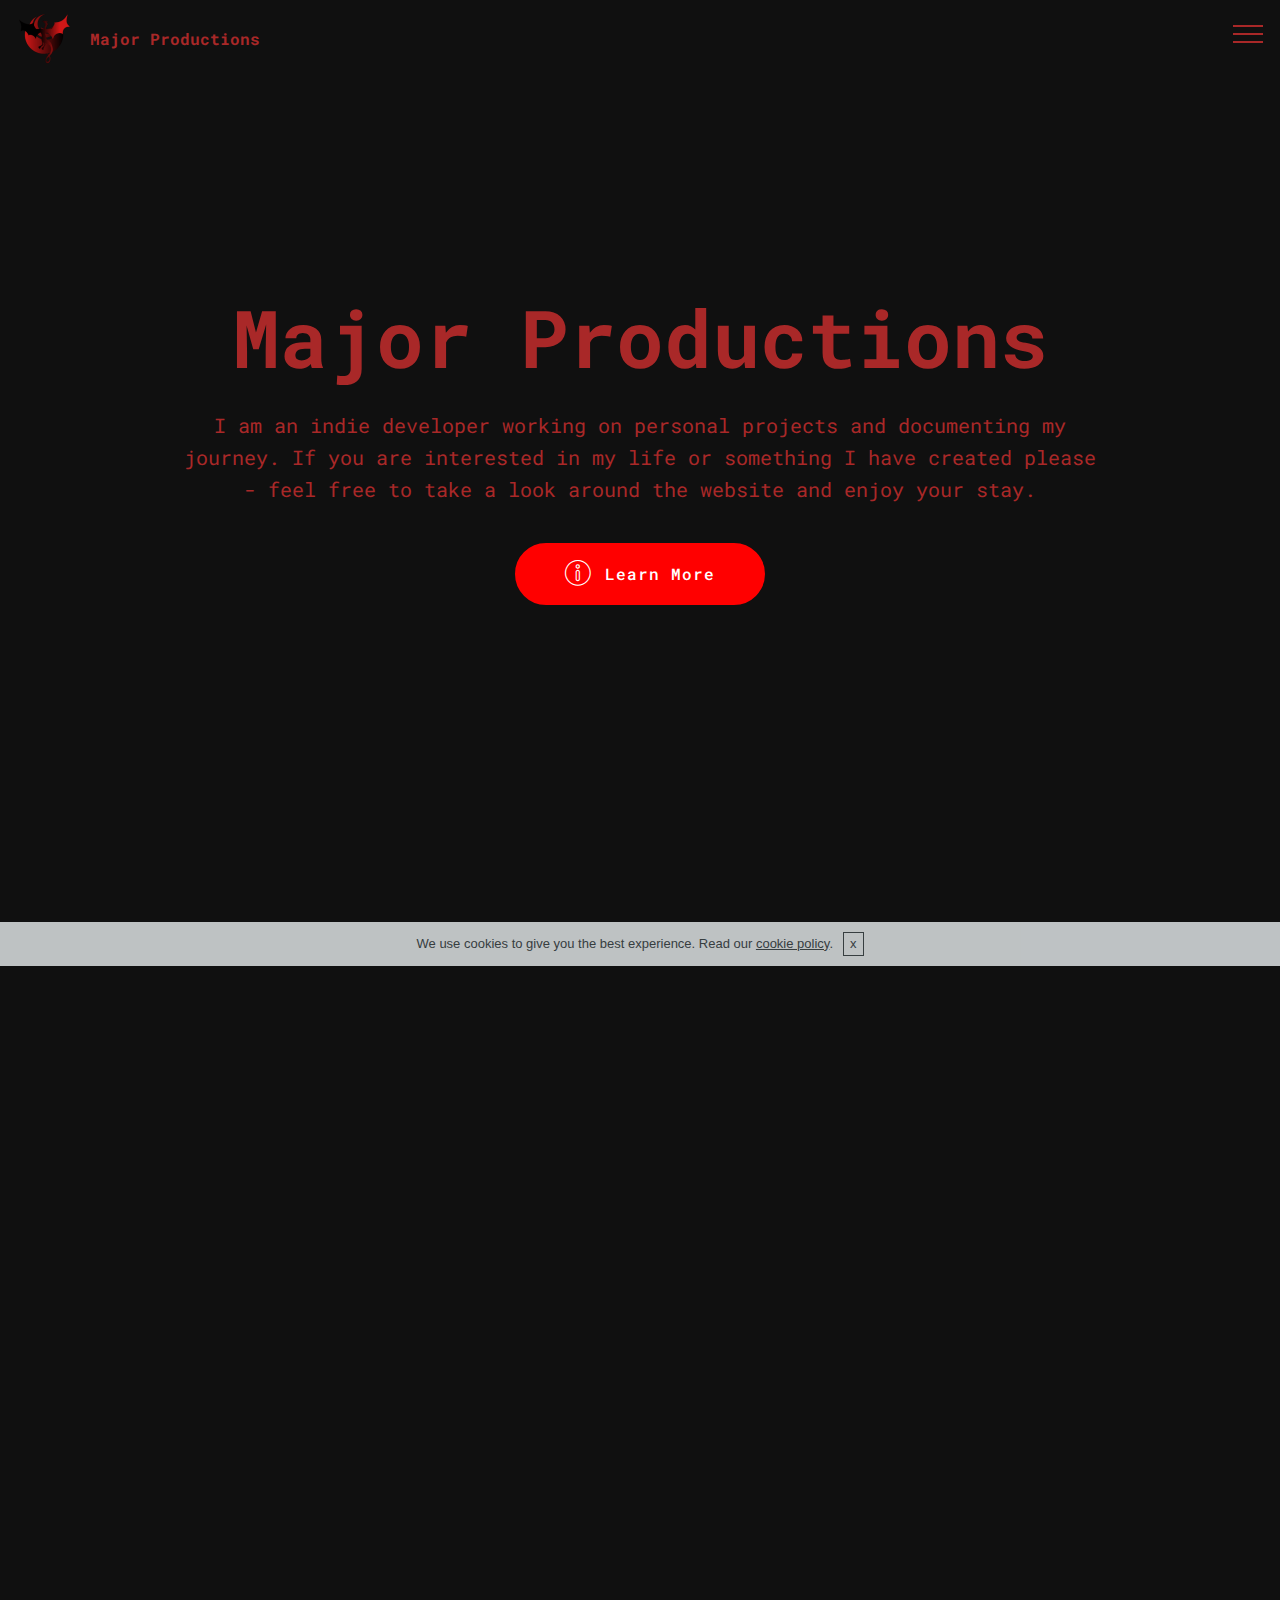
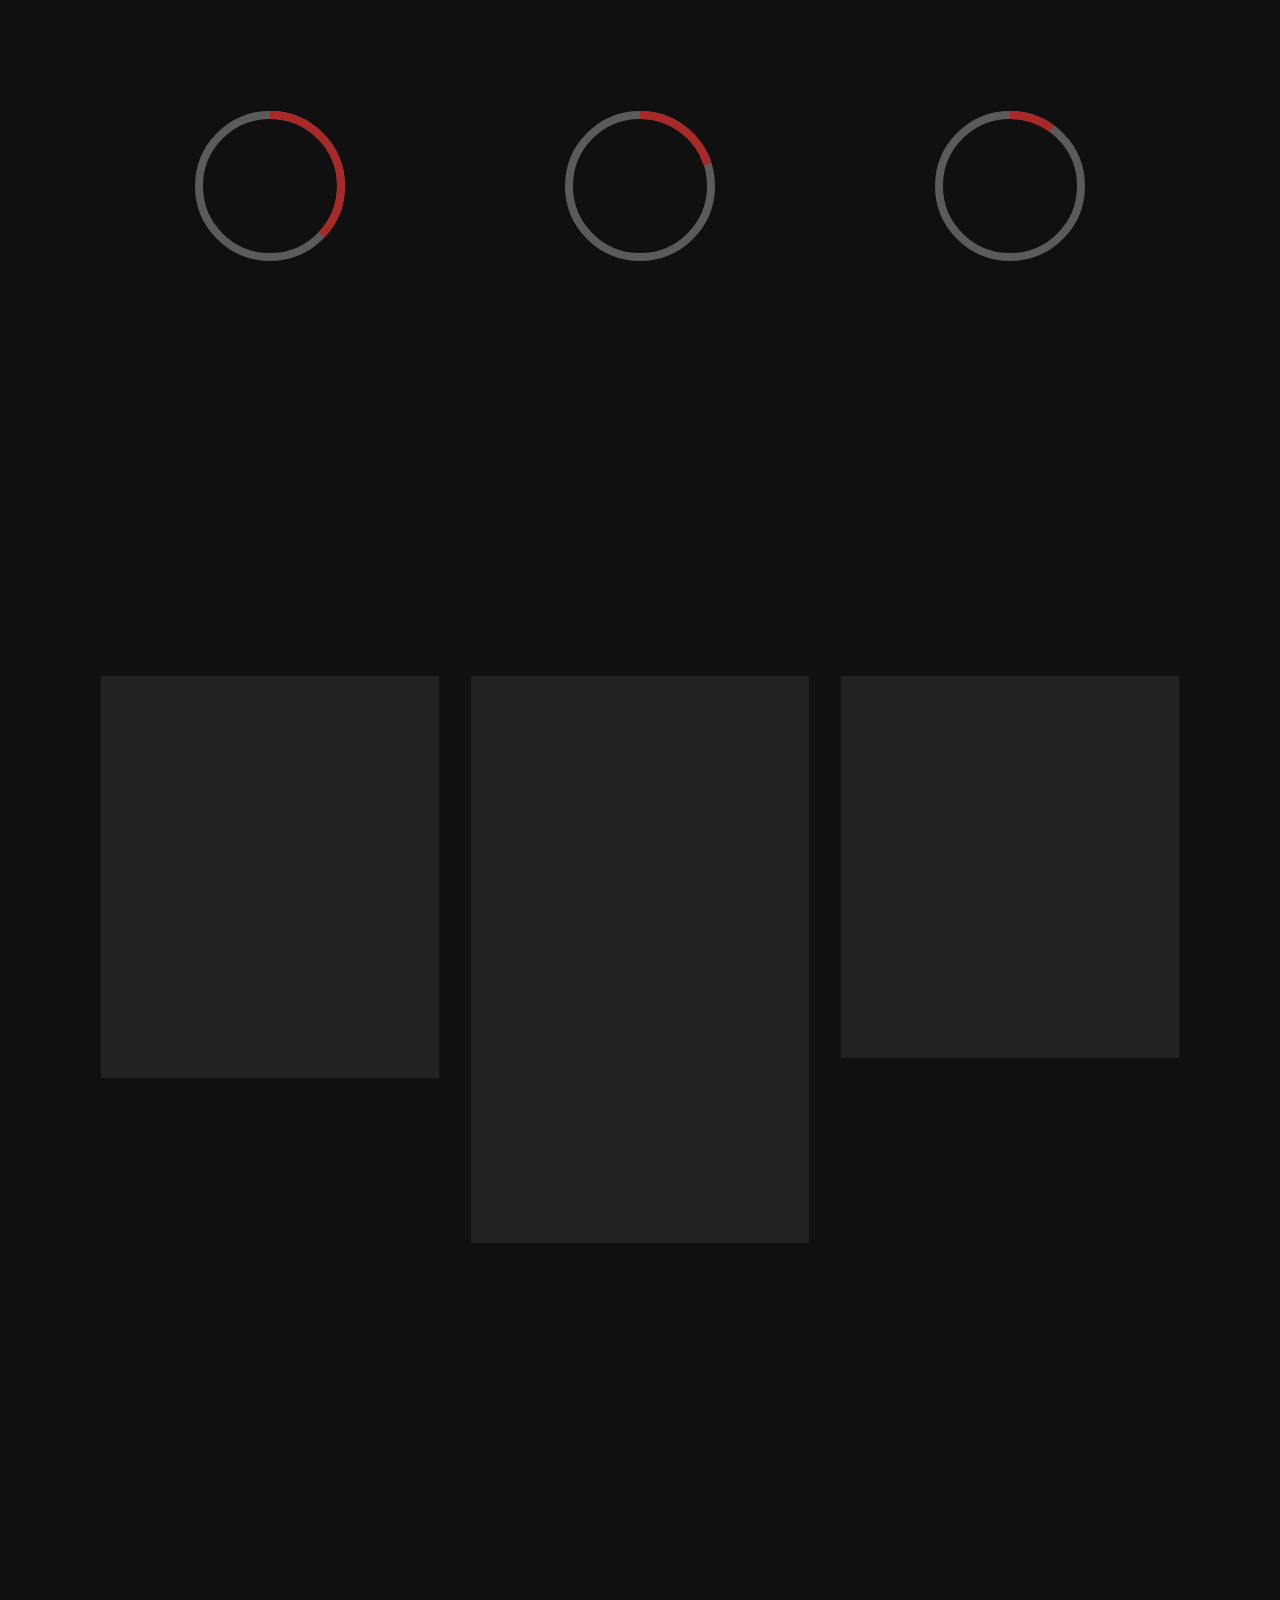
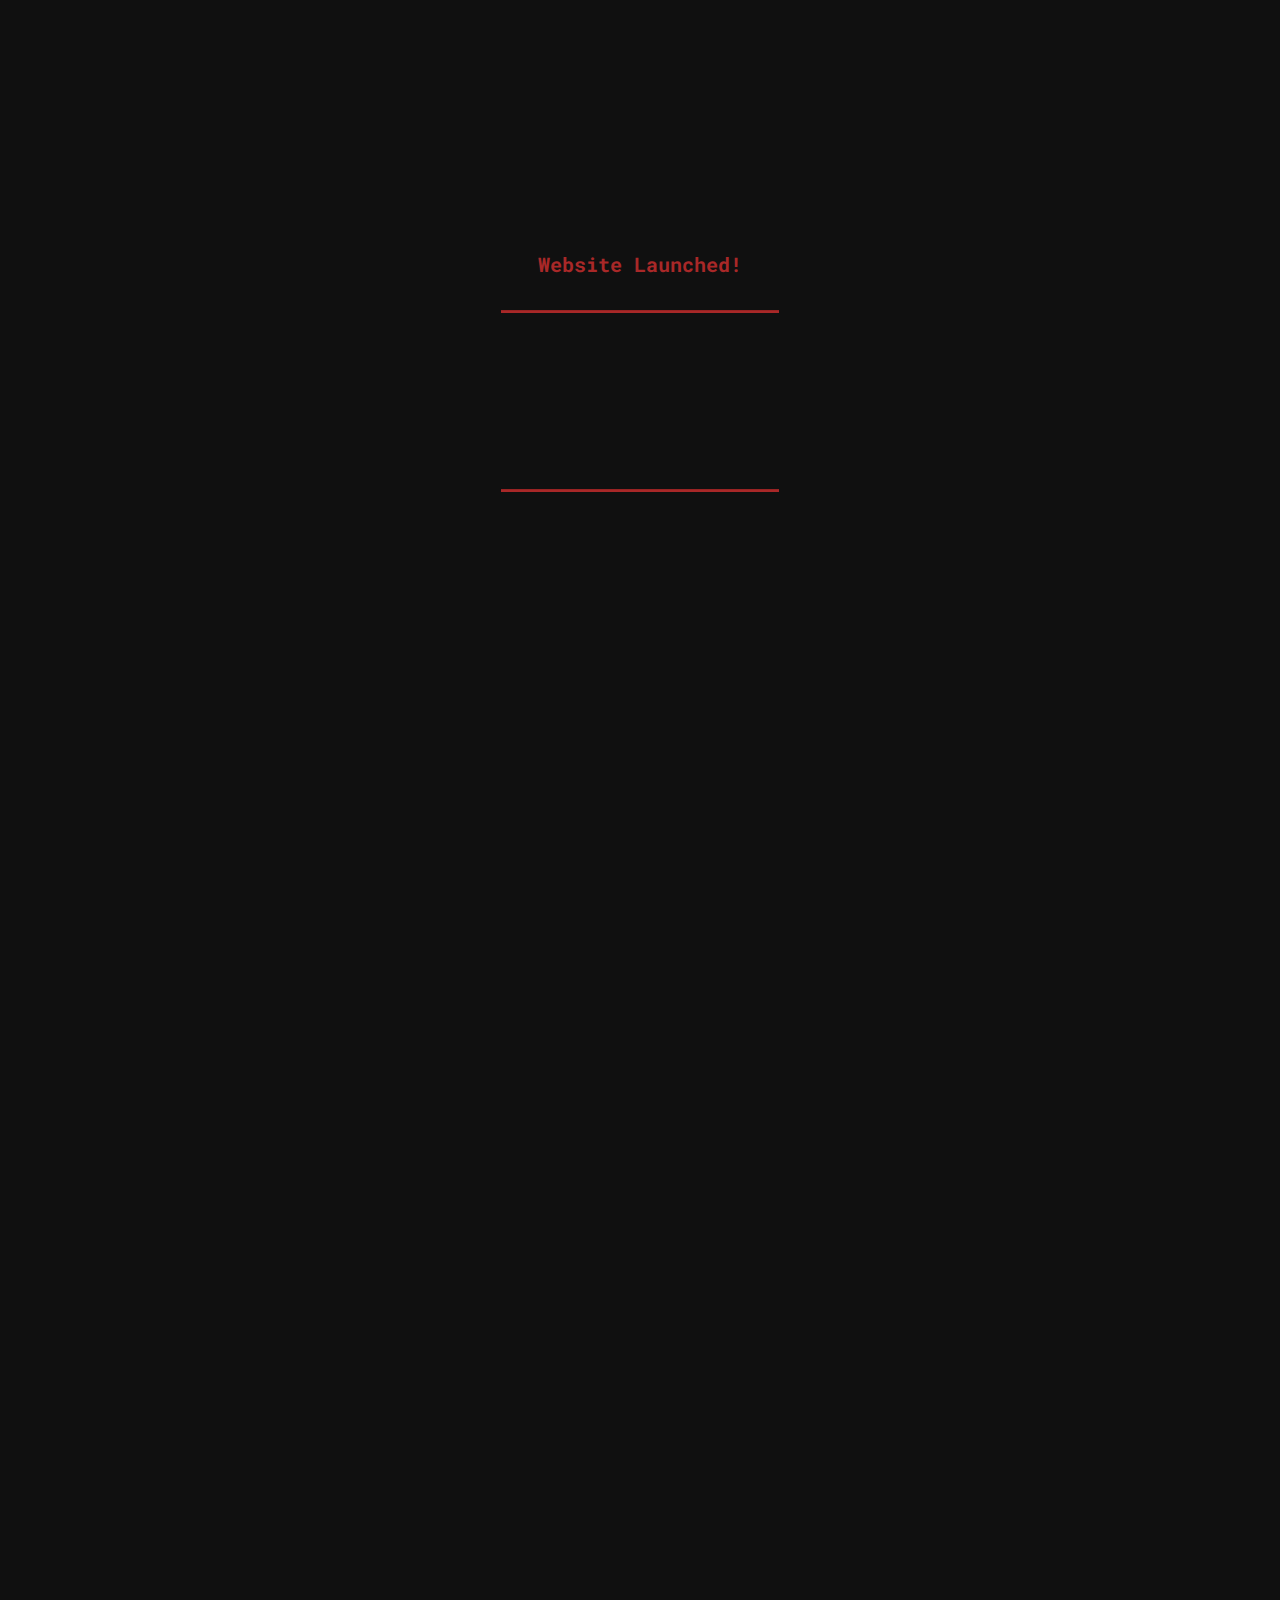
==== commit 474c6818: "Major Update" ====
--- a/index.html
+++ b/index.html
@@ -61,7 +61,7 @@
     </nav>
 </section>
 
-<section class="engine"><a href="https://mobirise.me/c">site builder</a></section><section class="cid-qQD6RIzmeh mbr-fullscreen" id="header2-f">
+<section class="engine"><a href="https://mobirise.me/s">free bootstrap themes</a></section><section class="cid-qQD6RIzmeh mbr-fullscreen" id="header2-f">
 
     
 
@@ -348,7 +348,7 @@
     </div>
 </section>
 
-<section class="mbr-section form3 cid-qQFeJv8fVF" id="form3-2l">
+<section class="mbr-section form3 cid-qQFD8Nkclv" id="form3-2q">
 
     
 
@@ -358,9 +358,9 @@
         <div class="row justify-content-center">
             <div class="title col-12 col-lg-8">
                 <h2 class="align-center pb-2 mbr-fonts-style display-2"><strong>
-                    Join My Mailing List</strong></h2>
+                    Subscribe</strong></h2>
                 <h3 class="mbr-section-subtitle align-center pb-5 mbr-light mbr-fonts-style display-5">
-                    Subscribe now! I won't ever spam you~<br>If you ever want to Unsubscribe just reply to one of the emails with a Subject of Unsubscribe!</h3>
+                    Subscribe to my mailing list.</h3>
             </div>
         </div>
 
@@ -369,20 +369,20 @@
                 <div data-form-alert="" hidden="">
                         Thanks for filling out the form!
                 </div>
-                <form class="mbr-form" action="https://mobirise.com/" method="post" data-form-title="Mobirise Form"><input type="hidden" name="email" data-form-email="true" value="xZpvlxxfZmDio7pjI4mvnQjyfO3UvU/sJyS7FHjXPh+oNoacmzvLhVe3xbFhlv55jIOjgj/9jNFNLZW1fz9vVJRNp1kqS8AjbKtT2vC6IKYKGjFj4/uW63SzAP4h3IkR" data-form-field="Email">
+                <form class="mbr-form" action="https://mobirise.com/" method="post" data-form-title="Mobirise Form"><input type="hidden" name="email" data-form-email="true" value="xzYYHamZkrimFhJs5wDXzNCQCw7hFky9WE/f6RKCiM3QU/1q3tXHlFshkJNcHiJElv1WGiGVSNWdx8xU1/sXk+JtZObP5dNvJwGtlHPxZZFOpcqAMSBmi7u185epDdlq" data-form-field="Email">
                     <div class="mbr-subscribe input-group">
-                        <input class="form-control" type="email" name="email" placeholder="Email" data-form-field="Email" required="" id="email-form3-2l">
+                        <input class="form-control" type="email" name="email" placeholder="Email" data-form-field="Email" required="" id="email-form3-2q">
                         <span class="input-group-btn">
                             <button href="" type="submit" class="btn btn-primary  display-4">SUBSCRIBE</button>
                         </span>
                     </div>
-                <span class="gdpr-block "><label><input type="checkbox" name="gdpr" id="gdpr-form3-2l" required="">By continiung you agree to our <a href="terms.html">Terms of Service</a> and <a href="policy.html">Privacy Policy</a>.</label></span></form>
-            </div>
-        </div>
-    </div>
-</section>
-
-<section class="mbr-section form1 cid-qQFuiSwHJZ" id="form1-2n">
+                <span class="gdpr-block "><label><input type="checkbox" name="gdpr" id="gdpr-form3-2q" required="">By continiung you agree to our <a href="terms.html">Terms of Service</a> and <a href="policy.html">Privacy Policy</a>.</label></span></form>
+            </div>
+        </div>
+    </div>
+</section>
+
+<section class="mbr-section form1 cid-qQFEh2f8sT" id="form1-2r">
 
     
 
@@ -393,7 +393,7 @@
                 <h2 class="mbr-section-title align-center pb-3 mbr-fonts-style display-2"><strong>
                     Contact Me</strong></h2>
                 <h3 class="mbr-section-subtitle align-center mbr-light pb-3 mbr-fonts-style display-5">
-                    Toss an email my way containing whatever you put in the message field.</h3>
+                    Send a message straight to my email!</h3>
             </div>
         </div>
     </div>
@@ -404,36 +404,36 @@
                         Thanks for filling out the form!
                     </div>
             
-                    <form class="mbr-form" action="https://mobirise.com/" method="post" data-form-title="Mobirise Form"><input type="hidden" name="email" data-form-email="true" value="BfIQMUcpZyGIu3768M/vV0P6Xxt2gShaiOzBuDa46X96gYKxmlvcwV9ZwrIr8b5y5cVqNIVKMtndk5t/RSYviQiynjR6KqJTZlllovajYEO9wJpQGmtDBnKMobsl8mvU" data-form-field="Email">
+                    <form class="mbr-form" action="https://mobirise.com/" method="post" data-form-title="Mobirise Form"><input type="hidden" name="email" data-form-email="true" value="K3vAsqYl6r527Gnoz8CeNYmyNa8C2Ld+2JiNH4dzkXLIXpJ6BvLILCiYJynrXQjP+dmLpjSeJXfIfI1+RbzvSjd2+P9zIGwhpJqmXT0FVqCvF1MVIfe6ULfjXUgz5mE=" data-form-field="Email">
                         <div class="row row-sm-offset">
                             <div class="col-md-4 multi-horizontal" data-for="name">
                                 <div class="form-group">
-                                    <label class="form-control-label mbr-fonts-style display-7" for="name-form1-2n">Name</label>
-                                    <input type="text" class="form-control" name="name" data-form-field="Name" required="" id="name-form1-2n">
+                                    <label class="form-control-label mbr-fonts-style display-7" for="name-form1-2r">Name</label>
+                                    <input type="text" class="form-control" name="name" data-form-field="Name" required="" id="name-form1-2r">
                                 </div>
                             </div>
                             <div class="col-md-4 multi-horizontal" data-for="email">
                                 <div class="form-group">
-                                    <label class="form-control-label mbr-fonts-style display-7" for="email-form1-2n">Email</label>
-                                    <input type="email" class="form-control" name="email" data-form-field="Email" required="" id="email-form1-2n">
+                                    <label class="form-control-label mbr-fonts-style display-7" for="email-form1-2r">Email</label>
+                                    <input type="email" class="form-control" name="email" data-form-field="Email" required="" id="email-form1-2r">
                                 </div>
                             </div>
                             <div class="col-md-4 multi-horizontal" data-for="phone">
                                 <div class="form-group">
-                                    <label class="form-control-label mbr-fonts-style display-7" for="phone-form1-2n">Phone</label>
-                                    <input type="tel" class="form-control" name="phone" data-form-field="Phone" id="phone-form1-2n">
+                                    <label class="form-control-label mbr-fonts-style display-7" for="phone-form1-2r">Phone</label>
+                                    <input type="tel" class="form-control" name="phone" data-form-field="Phone" id="phone-form1-2r">
                                 </div>
                             </div>
                         </div>
                         <div class="form-group" data-for="message">
-                            <label class="form-control-label mbr-fonts-style display-7" for="message-form1-2n">Message</label>
-                            <textarea type="text" class="form-control" name="message" rows="7" data-form-field="Message" id="message-form1-2n"></textarea>
+                            <label class="form-control-label mbr-fonts-style display-7" for="message-form1-2r">Message</label>
+                            <textarea type="text" class="form-control" name="message" rows="7" data-form-field="Message" id="message-form1-2r"></textarea>
                         </div>
             
                         <span class="input-group-btn">
                             <button href="" type="submit" class="btn btn-primary btn-form display-4">SEND FORM</button>
                         </span>
-                    <span class="gdpr-block "><label><input type="checkbox" name="gdpr" id="gdpr-form1-2n" required="">By continiung you agree to our <a href="terms.html">Terms of Service</a> and <a href="policy.html">Privacy Policy</a>.</label></span></form>
+                    <span class="gdpr-block "><label><input type="checkbox" name="gdpr" id="gdpr-form1-2r" required="">By continiung you agree to our <a href="terms.html">Terms of Service</a> and <a href="policy.html">Privacy Policy</a>.</label></span></form>
             </div>
         </div>
     </div>
--- a/assets/mobirise/css/mbr-additional.css
+++ b/assets/mobirise/css/mbr-additional.css
@@ -2001,143 +2001,143 @@
   color: #a92828;
   text-align: center;
 }
-.cid-qQFeJv8fVF {
+.cid-qQFD8Nkclv {
   padding-top: 90px;
   padding-bottom: 90px;
   background-color: #101010;
 }
-.cid-qQFeJv8fVF .mbr-section-subtitle {
-  color: #a92828;
-}
-.cid-qQFeJv8fVF .formoid {
+.cid-qQFD8Nkclv .mbr-section-subtitle {
+  color: #a92828;
+}
+.cid-qQFD8Nkclv .formoid {
   margin: auto;
 }
-.cid-qQFeJv8fVF .form-control {
+.cid-qQFD8Nkclv .form-control {
   padding-left: 1.5rem;
   padding-right: 1.5rem;
 }
-.cid-qQFeJv8fVF a.btn {
+.cid-qQFD8Nkclv a.btn {
   flex: 0 0 auto;
   -webkit-flex: 0 0 auto;
 }
-.cid-qQFeJv8fVF .input-group-btn {
+.cid-qQFD8Nkclv .input-group-btn {
   align-self: center;
   -webkit-align-self: center;
   z-index: 3;
 }
-.cid-qQFeJv8fVF .input-group-btn .btn {
+.cid-qQFD8Nkclv .input-group-btn .btn {
   padding-top: 1rem;
   padding-bottom: 1rem;
   border-top-right-radius: 3px;
   border-bottom-right-radius: 3px;
 }
-.cid-qQFeJv8fVF a:not([href]):not([tabindex]) {
+.cid-qQFD8Nkclv a:not([href]):not([tabindex]) {
   color: #fff;
 }
-.cid-qQFeJv8fVF a.btn-white:not([href]):not([tabindex]) {
+.cid-qQFD8Nkclv a.btn-white:not([href]):not([tabindex]) {
   color: #333;
 }
-.cid-qQFeJv8fVF .mbr-subscribe .input-group-btn {
+.cid-qQFD8Nkclv .mbr-subscribe .input-group-btn {
   display: inline-block;
 }
-.cid-qQFeJv8fVF .mbr-subscribe .input-group-btn button,
-.cid-qQFeJv8fVF .mbr-subscribe .input-group-btn a {
+.cid-qQFD8Nkclv .mbr-subscribe .input-group-btn button,
+.cid-qQFD8Nkclv .mbr-subscribe .input-group-btn a {
   margin-top: 0 !important;
   margin-bottom: 0 !important;
 }
 @media (max-width: 350px) {
-  .cid-qQFeJv8fVF .mbr-subscribe {
+  .cid-qQFD8Nkclv .mbr-subscribe {
     flex-direction: column;
     -webkit-flex-direction: column;
   }
-  .cid-qQFeJv8fVF input[type="email"] {
+  .cid-qQFD8Nkclv input[type="email"] {
     width: 100%;
     margin-bottom: 2px;
   }
-  .cid-qQFeJv8fVF .input-group-btn {
+  .cid-qQFD8Nkclv .input-group-btn {
     width: 100%;
   }
-  .cid-qQFeJv8fVF .input-group-btn .btn {
+  .cid-qQFD8Nkclv .input-group-btn .btn {
     border-radius: 3px;
   }
 }
 @media (max-width: 768px) {
-  .cid-qQFeJv8fVF .input-group-btn a.btn {
+  .cid-qQFD8Nkclv .input-group-btn a.btn {
     width: 100%;
   }
-  .cid-qQFeJv8fVF .input-group-btn {
+  .cid-qQFD8Nkclv .input-group-btn {
     width: calc(92%);
   }
-  .cid-qQFeJv8fVF .input-group-btn button[type="submit"] {
+  .cid-qQFD8Nkclv .input-group-btn button[type="submit"] {
     width: 100%;
   }
-  .cid-qQFeJv8fVF .input-group {
+  .cid-qQFD8Nkclv .input-group {
     display: flex;
     flex-direction: column;
     flex-wrap: wrap;
     margin: auto;
     max-width: 300px;
   }
-  .cid-qQFeJv8fVF .input-group input[type="email"] {
+  .cid-qQFD8Nkclv .input-group input[type="email"] {
     width: 100%;
     margin-bottom: 3px;
   }
-  .cid-qQFeJv8fVF .input-group span {
+  .cid-qQFD8Nkclv .input-group span {
     display: inline;
     padding-left: 0;
     padding-right: 0;
   }
-  .cid-qQFeJv8fVF .input-group-btn button,
-  .cid-qQFeJv8fVF .input-group-btn a {
+  .cid-qQFD8Nkclv .input-group-btn button,
+  .cid-qQFD8Nkclv .input-group-btn a {
     margin-left: 0 !important;
     margin-right: 0 !important;
   }
 }
 @media (min-width: 769px) {
-  .cid-qQFeJv8fVF .mbr-subscribe > * {
+  .cid-qQFD8Nkclv .mbr-subscribe > * {
     margin: 0 0.5rem;
   }
 }
-.cid-qQFeJv8fVF H2 {
-  color: #a92828;
-}
-.cid-qQFuiSwHJZ {
-  padding-top: 90px;
+.cid-qQFD8Nkclv H2 {
+  color: #a92828;
+}
+.cid-qQFEh2f8sT {
+  padding-top: 0px;
   padding-bottom: 90px;
   background-color: #101010;
 }
-.cid-qQFuiSwHJZ .title {
+.cid-qQFEh2f8sT .title {
   margin-bottom: 2rem;
 }
-.cid-qQFuiSwHJZ .mbr-section-subtitle {
-  color: #a92828;
-}
-.cid-qQFuiSwHJZ a:not([href]):not([tabindex]) {
+.cid-qQFEh2f8sT .mbr-section-subtitle {
+  color: #a92828;
+}
+.cid-qQFEh2f8sT a:not([href]):not([tabindex]) {
   color: #fff;
   border-radius: 3px;
 }
-.cid-qQFuiSwHJZ a.btn-white:not([href]):not([tabindex]) {
+.cid-qQFEh2f8sT a.btn-white:not([href]):not([tabindex]) {
   color: #333;
 }
-.cid-qQFuiSwHJZ .multi-horizontal {
+.cid-qQFEh2f8sT .multi-horizontal {
   flex-grow: 1;
   -webkit-flex-grow: 1;
   max-width: 100%;
 }
-.cid-qQFuiSwHJZ .input-group-btn {
+.cid-qQFEh2f8sT .input-group-btn {
   display: block;
   text-align: center;
 }
-.cid-qQFuiSwHJZ B {
-  color: #a92828;
-}
-.cid-qQFuiSwHJZ LABEL {
-  color: #c1c1c1;
+.cid-qQFEh2f8sT H2 {
+  color: #a92828;
+}
+.cid-qQFEh2f8sT LABEL {
+  color: #9e3b3b;
 }
 .cid-qQD9AUUVOj {
   padding-top: 30px;
   padding-bottom: 30px;
-  background-color: #2e2e2e;
+  background-color: #101010;
 }
 .cid-qQD9AUUVOj .media-container-row .mbr-text {
   color: #a92828;
@@ -3363,7 +3363,7 @@
 .cid-qQF6FxsnBJ {
   padding-top: 30px;
   padding-bottom: 30px;
-  background-color: #2e2e2e;
+  background-color: #101010;
 }
 .cid-qQF6FxsnBJ .media-container-row .mbr-text {
   color: #a92828;
@@ -3887,7 +3887,7 @@
 .cid-qQF7uAjOMy {
   padding-top: 30px;
   padding-bottom: 30px;
-  background-color: #2e2e2e;
+  background-color: #101010;
 }
 .cid-qQF7uAjOMy .media-container-row .mbr-text {
   color: #a92828;
@@ -4474,8 +4474,802 @@
 .cid-qQF6dcTvmh {
   padding-top: 30px;
   padding-bottom: 30px;
-  background-color: #2e2e2e;
+  background-color: #101010;
 }
 .cid-qQF6dcTvmh .media-container-row .mbr-text {
   color: #a92828;
 }
+.cid-qQD6RHtKW8 .navbar {
+  padding: .5rem 0;
+  background: #101010;
+  transition: none;
+  min-height: 77px;
+}
+.cid-qQD6RHtKW8 .navbar-dropdown.bg-color.transparent.opened {
+  background: #101010;
+}
+.cid-qQD6RHtKW8 a {
+  font-style: normal;
+}
+.cid-qQD6RHtKW8 .nav-item span {
+  padding-right: 0.4em;
+  line-height: 0.5em;
+  vertical-align: text-bottom;
+  position: relative;
+  text-decoration: none;
+}
+.cid-qQD6RHtKW8 .nav-item a {
+  display: flex;
+  align-items: center;
+  justify-content: center;
+  padding: 0.7rem 0 !important;
+  margin: 0rem .65rem !important;
+}
+.cid-qQD6RHtKW8 .nav-item:focus,
+.cid-qQD6RHtKW8 .nav-link:focus {
+  outline: none;
+}
+.cid-qQD6RHtKW8 .btn {
+  padding: 0.4rem 1.5rem;
+  display: inline-flex;
+  align-items: center;
+}
+.cid-qQD6RHtKW8 .btn .mbr-iconfont {
+  font-size: 1.6rem;
+}
+.cid-qQD6RHtKW8 .menu-logo {
+  margin-right: auto;
+}
+.cid-qQD6RHtKW8 .menu-logo .navbar-brand {
+  display: flex;
+  margin-left: 5rem;
+  padding: 0;
+  transition: padding .2s;
+  min-height: 3.8rem;
+  align-items: center;
+}
+.cid-qQD6RHtKW8 .menu-logo .navbar-brand .navbar-caption-wrap {
+  display: -webkit-flex;
+  -webkit-align-items: center;
+  align-items: center;
+  word-break: break-word;
+  min-width: 7rem;
+  margin: .3rem 0;
+}
+.cid-qQD6RHtKW8 .menu-logo .navbar-brand .navbar-caption-wrap .navbar-caption {
+  line-height: 1.2rem !important;
+  padding-right: 2rem;
+}
+.cid-qQD6RHtKW8 .menu-logo .navbar-brand .navbar-logo {
+  font-size: 4rem;
+  transition: font-size 0.25s;
+}
+.cid-qQD6RHtKW8 .menu-logo .navbar-brand .navbar-logo img {
+  display: flex;
+}
+.cid-qQD6RHtKW8 .menu-logo .navbar-brand .navbar-logo .mbr-iconfont {
+  transition: font-size 0.25s;
+}
+.cid-qQD6RHtKW8 .navbar-toggleable-sm .navbar-collapse {
+  justify-content: flex-end;
+  -webkit-justify-content: flex-end;
+  padding-right: 5rem;
+  width: auto;
+}
+.cid-qQD6RHtKW8 .navbar-toggleable-sm .navbar-collapse .navbar-nav {
+  flex-wrap: wrap;
+  -webkit-flex-wrap: wrap;
+  padding-left: 0;
+}
+.cid-qQD6RHtKW8 .navbar-toggleable-sm .navbar-collapse .navbar-nav .nav-item {
+  -webkit-align-self: center;
+  align-self: center;
+}
+.cid-qQD6RHtKW8 .navbar-toggleable-sm .navbar-collapse .navbar-buttons {
+  padding-left: 0;
+  padding-bottom: 0;
+}
+.cid-qQD6RHtKW8 .dropdown .dropdown-menu {
+  background: #101010;
+  display: none;
+  position: absolute;
+  min-width: 5rem;
+  padding-top: 1.4rem;
+  padding-bottom: 1.4rem;
+  text-align: left;
+}
+.cid-qQD6RHtKW8 .dropdown .dropdown-menu .dropdown-item {
+  width: auto;
+  padding: 0.235em 1.5385em 0.235em 1.5385em !important;
+}
+.cid-qQD6RHtKW8 .dropdown .dropdown-menu .dropdown-item::after {
+  right: 0.5rem;
+}
+.cid-qQD6RHtKW8 .dropdown .dropdown-menu .dropdown-submenu {
+  margin: 0;
+}
+.cid-qQD6RHtKW8 .dropdown.open > .dropdown-menu {
+  display: block;
+}
+.cid-qQD6RHtKW8 .navbar-toggleable-sm.opened:after {
+  position: absolute;
+  width: 100vw;
+  height: 100vh;
+  content: '';
+  background-color: rgba(0, 0, 0, 0.1);
+  left: 0;
+  bottom: 0;
+  transform: translateY(100%);
+  -webkit-transform: translateY(100%);
+  z-index: 1000;
+}
+.cid-qQD6RHtKW8 .navbar.navbar-short {
+  min-height: 60px;
+  transition: all .2s;
+}
+.cid-qQD6RHtKW8 .navbar.navbar-short .navbar-toggler-right {
+  top: 20px;
+}
+.cid-qQD6RHtKW8 .navbar.navbar-short .navbar-logo a {
+  font-size: 2.5rem !important;
+  line-height: 2.5rem;
+  transition: font-size 0.25s;
+}
+.cid-qQD6RHtKW8 .navbar.navbar-short .navbar-logo a .mbr-iconfont {
+  font-size: 2.5rem !important;
+}
+.cid-qQD6RHtKW8 .navbar.navbar-short .navbar-logo a img {
+  height: 3rem !important;
+}
+.cid-qQD6RHtKW8 .navbar.navbar-short .navbar-brand {
+  min-height: 3rem;
+}
+.cid-qQD6RHtKW8 button.navbar-toggler {
+  width: 31px;
+  height: 18px;
+  cursor: pointer;
+  transition: all .2s;
+  top: 1.5rem;
+  right: 1rem;
+}
+.cid-qQD6RHtKW8 button.navbar-toggler:focus {
+  outline: none;
+}
+.cid-qQD6RHtKW8 button.navbar-toggler .hamburger span {
+  position: absolute;
+  right: 0;
+  width: 30px;
+  height: 2px;
+  border-right: 5px;
+  background-color: #a92828;
+}
+.cid-qQD6RHtKW8 button.navbar-toggler .hamburger span:nth-child(1) {
+  top: 0;
+  transition: all .2s;
+}
+.cid-qQD6RHtKW8 button.navbar-toggler .hamburger span:nth-child(2) {
+  top: 8px;
+  transition: all .15s;
+}
+.cid-qQD6RHtKW8 button.navbar-toggler .hamburger span:nth-child(3) {
+  top: 8px;
+  transition: all .15s;
+}
+.cid-qQD6RHtKW8 button.navbar-toggler .hamburger span:nth-child(4) {
+  top: 16px;
+  transition: all .2s;
+}
+.cid-qQD6RHtKW8 nav.opened .hamburger span:nth-child(1) {
+  top: 8px;
+  width: 0;
+  opacity: 0;
+  right: 50%;
+  transition: all .2s;
+}
+.cid-qQD6RHtKW8 nav.opened .hamburger span:nth-child(2) {
+  -webkit-transform: rotate(45deg);
+  transform: rotate(45deg);
+  transition: all .25s;
+}
+.cid-qQD6RHtKW8 nav.opened .hamburger span:nth-child(3) {
+  -webkit-transform: rotate(-45deg);
+  transform: rotate(-45deg);
+  transition: all .25s;
+}
+.cid-qQD6RHtKW8 nav.opened .hamburger span:nth-child(4) {
+  top: 8px;
+  width: 0;
+  opacity: 0;
+  right: 50%;
+  transition: all .2s;
+}
+.cid-qQD6RHtKW8 .collapsed.navbar-expand {
+  flex-direction: column;
+}
+.cid-qQD6RHtKW8 .collapsed .btn {
+  display: flex;
+}
+.cid-qQD6RHtKW8 .collapsed .navbar-collapse {
+  display: none !important;
+  padding-right: 0 !important;
+}
+.cid-qQD6RHtKW8 .collapsed .navbar-collapse.collapsing,
+.cid-qQD6RHtKW8 .collapsed .navbar-collapse.show {
+  display: block !important;
+}
+.cid-qQD6RHtKW8 .collapsed .navbar-collapse.collapsing .navbar-nav,
+.cid-qQD6RHtKW8 .collapsed .navbar-collapse.show .navbar-nav {
+  display: block;
+  text-align: center;
+}
+.cid-qQD6RHtKW8 .collapsed .navbar-collapse.collapsing .navbar-nav .nav-item,
+.cid-qQD6RHtKW8 .collapsed .navbar-collapse.show .navbar-nav .nav-item {
+  clear: both;
+}
+.cid-qQD6RHtKW8 .collapsed .navbar-collapse.collapsing .navbar-nav .nav-item:last-child,
+.cid-qQD6RHtKW8 .collapsed .navbar-collapse.show .navbar-nav .nav-item:last-child {
+  margin-bottom: 1rem;
+}
+.cid-qQD6RHtKW8 .collapsed .navbar-collapse.collapsing .navbar-buttons,
+.cid-qQD6RHtKW8 .collapsed .navbar-collapse.show .navbar-buttons {
+  text-align: center;
+}
+.cid-qQD6RHtKW8 .collapsed .navbar-collapse.collapsing .navbar-buttons:last-child,
+.cid-qQD6RHtKW8 .collapsed .navbar-collapse.show .navbar-buttons:last-child {
+  margin-bottom: 1rem;
+}
+.cid-qQD6RHtKW8 .collapsed button.navbar-toggler {
+  display: block;
+}
+.cid-qQD6RHtKW8 .collapsed .navbar-brand {
+  margin-left: 1rem !important;
+}
+.cid-qQD6RHtKW8 .collapsed .navbar-toggleable-sm {
+  flex-direction: column;
+  -webkit-flex-direction: column;
+}
+.cid-qQD6RHtKW8 .collapsed .dropdown .dropdown-menu {
+  width: 100%;
+  text-align: center;
+  position: relative;
+  opacity: 0;
+  display: block;
+  height: 0;
+  visibility: hidden;
+  padding: 0;
+  transition-duration: .5s;
+  transition-property: opacity,padding,height;
+}
+.cid-qQD6RHtKW8 .collapsed .dropdown.open > .dropdown-menu {
+  position: relative;
+  opacity: 1;
+  height: auto;
+  padding: 1.4rem 0;
+  visibility: visible;
+}
+.cid-qQD6RHtKW8 .collapsed .dropdown .dropdown-submenu {
+  left: 0;
+  text-align: center;
+  width: 100%;
+}
+.cid-qQD6RHtKW8 .collapsed .dropdown .dropdown-toggle[data-toggle="dropdown-submenu"]::after {
+  margin-top: 0;
+  position: inherit;
+  right: 0;
+  top: 50%;
+  display: inline-block;
+  width: 0;
+  height: 0;
+  margin-left: .3em;
+  vertical-align: middle;
+  content: "";
+  border-top: .30em solid;
+  border-right: .30em solid transparent;
+  border-left: .30em solid transparent;
+}
+@media (max-width: 991px) {
+  .cid-qQD6RHtKW8 .navbar-expand {
+    flex-direction: column;
+  }
+  .cid-qQD6RHtKW8 img {
+    height: 3.8rem !important;
+  }
+  .cid-qQD6RHtKW8 .btn {
+    display: flex;
+  }
+  .cid-qQD6RHtKW8 button.navbar-toggler {
+    display: block;
+  }
+  .cid-qQD6RHtKW8 .navbar-brand {
+    margin-left: 1rem !important;
+  }
+  .cid-qQD6RHtKW8 .navbar-toggleable-sm {
+    flex-direction: column;
+    -webkit-flex-direction: column;
+  }
+  .cid-qQD6RHtKW8 .navbar-collapse {
+    display: none !important;
+    padding-right: 0 !important;
+  }
+  .cid-qQD6RHtKW8 .navbar-collapse.collapsing,
+  .cid-qQD6RHtKW8 .navbar-collapse.show {
+    display: block !important;
+  }
+  .cid-qQD6RHtKW8 .navbar-collapse.collapsing .navbar-nav,
+  .cid-qQD6RHtKW8 .navbar-collapse.show .navbar-nav {
+    display: block;
+    text-align: center;
+  }
+  .cid-qQD6RHtKW8 .navbar-collapse.collapsing .navbar-nav .nav-item,
+  .cid-qQD6RHtKW8 .navbar-collapse.show .navbar-nav .nav-item {
+    clear: both;
+  }
+  .cid-qQD6RHtKW8 .navbar-collapse.collapsing .navbar-nav .nav-item:last-child,
+  .cid-qQD6RHtKW8 .navbar-collapse.show .navbar-nav .nav-item:last-child {
+    margin-bottom: 1rem;
+  }
+  .cid-qQD6RHtKW8 .navbar-collapse.collapsing .navbar-buttons,
+  .cid-qQD6RHtKW8 .navbar-collapse.show .navbar-buttons {
+    text-align: center;
+  }
+  .cid-qQD6RHtKW8 .navbar-collapse.collapsing .navbar-buttons:last-child,
+  .cid-qQD6RHtKW8 .navbar-collapse.show .navbar-buttons:last-child {
+    margin-bottom: 1rem;
+  }
+  .cid-qQD6RHtKW8 .dropdown .dropdown-menu {
+    width: 100%;
+    text-align: center;
+    position: relative;
+    opacity: 0;
+    display: block;
+    height: 0;
+    visibility: hidden;
+    padding: 0;
+    transition-duration: .5s;
+    transition-property: opacity,padding,height;
+  }
+  .cid-qQD6RHtKW8 .dropdown.open > .dropdown-menu {
+    position: relative;
+    opacity: 1;
+    height: auto;
+    padding: 1.4rem 0;
+    visibility: visible;
+  }
+  .cid-qQD6RHtKW8 .dropdown .dropdown-submenu {
+    left: 0;
+    text-align: center;
+    width: 100%;
+  }
+  .cid-qQD6RHtKW8 .dropdown .dropdown-toggle[data-toggle="dropdown-submenu"]::after {
+    margin-top: 0;
+    position: inherit;
+    right: 0;
+    top: 50%;
+    display: inline-block;
+    width: 0;
+    height: 0;
+    margin-left: .3em;
+    vertical-align: middle;
+    content: "";
+    border-top: .30em solid;
+    border-right: .30em solid transparent;
+    border-left: .30em solid transparent;
+  }
+}
+@media (min-width: 767px) {
+  .cid-qQD6RHtKW8 .menu-logo {
+    flex-shrink: 0;
+  }
+}
+.cid-qQD6RHtKW8 .navbar-collapse {
+  flex-basis: auto;
+}
+.cid-qQD6RHtKW8 .nav-link:hover,
+.cid-qQD6RHtKW8 .dropdown-item:hover {
+  color: #c1c1c1 !important;
+}
+.cid-qQD9AUUVOj {
+  padding-top: 30px;
+  padding-bottom: 30px;
+  background-color: #101010;
+}
+.cid-qQD9AUUVOj .media-container-row .mbr-text {
+  color: #a92828;
+}
+.cid-qQD6RHtKW8 .navbar {
+  padding: .5rem 0;
+  background: #101010;
+  transition: none;
+  min-height: 77px;
+}
+.cid-qQD6RHtKW8 .navbar-dropdown.bg-color.transparent.opened {
+  background: #101010;
+}
+.cid-qQD6RHtKW8 a {
+  font-style: normal;
+}
+.cid-qQD6RHtKW8 .nav-item span {
+  padding-right: 0.4em;
+  line-height: 0.5em;
+  vertical-align: text-bottom;
+  position: relative;
+  text-decoration: none;
+}
+.cid-qQD6RHtKW8 .nav-item a {
+  display: flex;
+  align-items: center;
+  justify-content: center;
+  padding: 0.7rem 0 !important;
+  margin: 0rem .65rem !important;
+}
+.cid-qQD6RHtKW8 .nav-item:focus,
+.cid-qQD6RHtKW8 .nav-link:focus {
+  outline: none;
+}
+.cid-qQD6RHtKW8 .btn {
+  padding: 0.4rem 1.5rem;
+  display: inline-flex;
+  align-items: center;
+}
+.cid-qQD6RHtKW8 .btn .mbr-iconfont {
+  font-size: 1.6rem;
+}
+.cid-qQD6RHtKW8 .menu-logo {
+  margin-right: auto;
+}
+.cid-qQD6RHtKW8 .menu-logo .navbar-brand {
+  display: flex;
+  margin-left: 5rem;
+  padding: 0;
+  transition: padding .2s;
+  min-height: 3.8rem;
+  align-items: center;
+}
+.cid-qQD6RHtKW8 .menu-logo .navbar-brand .navbar-caption-wrap {
+  display: -webkit-flex;
+  -webkit-align-items: center;
+  align-items: center;
+  word-break: break-word;
+  min-width: 7rem;
+  margin: .3rem 0;
+}
+.cid-qQD6RHtKW8 .menu-logo .navbar-brand .navbar-caption-wrap .navbar-caption {
+  line-height: 1.2rem !important;
+  padding-right: 2rem;
+}
+.cid-qQD6RHtKW8 .menu-logo .navbar-brand .navbar-logo {
+  font-size: 4rem;
+  transition: font-size 0.25s;
+}
+.cid-qQD6RHtKW8 .menu-logo .navbar-brand .navbar-logo img {
+  display: flex;
+}
+.cid-qQD6RHtKW8 .menu-logo .navbar-brand .navbar-logo .mbr-iconfont {
+  transition: font-size 0.25s;
+}
+.cid-qQD6RHtKW8 .navbar-toggleable-sm .navbar-collapse {
+  justify-content: flex-end;
+  -webkit-justify-content: flex-end;
+  padding-right: 5rem;
+  width: auto;
+}
+.cid-qQD6RHtKW8 .navbar-toggleable-sm .navbar-collapse .navbar-nav {
+  flex-wrap: wrap;
+  -webkit-flex-wrap: wrap;
+  padding-left: 0;
+}
+.cid-qQD6RHtKW8 .navbar-toggleable-sm .navbar-collapse .navbar-nav .nav-item {
+  -webkit-align-self: center;
+  align-self: center;
+}
+.cid-qQD6RHtKW8 .navbar-toggleable-sm .navbar-collapse .navbar-buttons {
+  padding-left: 0;
+  padding-bottom: 0;
+}
+.cid-qQD6RHtKW8 .dropdown .dropdown-menu {
+  background: #101010;
+  display: none;
+  position: absolute;
+  min-width: 5rem;
+  padding-top: 1.4rem;
+  padding-bottom: 1.4rem;
+  text-align: left;
+}
+.cid-qQD6RHtKW8 .dropdown .dropdown-menu .dropdown-item {
+  width: auto;
+  padding: 0.235em 1.5385em 0.235em 1.5385em !important;
+}
+.cid-qQD6RHtKW8 .dropdown .dropdown-menu .dropdown-item::after {
+  right: 0.5rem;
+}
+.cid-qQD6RHtKW8 .dropdown .dropdown-menu .dropdown-submenu {
+  margin: 0;
+}
+.cid-qQD6RHtKW8 .dropdown.open > .dropdown-menu {
+  display: block;
+}
+.cid-qQD6RHtKW8 .navbar-toggleable-sm.opened:after {
+  position: absolute;
+  width: 100vw;
+  height: 100vh;
+  content: '';
+  background-color: rgba(0, 0, 0, 0.1);
+  left: 0;
+  bottom: 0;
+  transform: translateY(100%);
+  -webkit-transform: translateY(100%);
+  z-index: 1000;
+}
+.cid-qQD6RHtKW8 .navbar.navbar-short {
+  min-height: 60px;
+  transition: all .2s;
+}
+.cid-qQD6RHtKW8 .navbar.navbar-short .navbar-toggler-right {
+  top: 20px;
+}
+.cid-qQD6RHtKW8 .navbar.navbar-short .navbar-logo a {
+  font-size: 2.5rem !important;
+  line-height: 2.5rem;
+  transition: font-size 0.25s;
+}
+.cid-qQD6RHtKW8 .navbar.navbar-short .navbar-logo a .mbr-iconfont {
+  font-size: 2.5rem !important;
+}
+.cid-qQD6RHtKW8 .navbar.navbar-short .navbar-logo a img {
+  height: 3rem !important;
+}
+.cid-qQD6RHtKW8 .navbar.navbar-short .navbar-brand {
+  min-height: 3rem;
+}
+.cid-qQD6RHtKW8 button.navbar-toggler {
+  width: 31px;
+  height: 18px;
+  cursor: pointer;
+  transition: all .2s;
+  top: 1.5rem;
+  right: 1rem;
+}
+.cid-qQD6RHtKW8 button.navbar-toggler:focus {
+  outline: none;
+}
+.cid-qQD6RHtKW8 button.navbar-toggler .hamburger span {
+  position: absolute;
+  right: 0;
+  width: 30px;
+  height: 2px;
+  border-right: 5px;
+  background-color: #a92828;
+}
+.cid-qQD6RHtKW8 button.navbar-toggler .hamburger span:nth-child(1) {
+  top: 0;
+  transition: all .2s;
+}
+.cid-qQD6RHtKW8 button.navbar-toggler .hamburger span:nth-child(2) {
+  top: 8px;
+  transition: all .15s;
+}
+.cid-qQD6RHtKW8 button.navbar-toggler .hamburger span:nth-child(3) {
+  top: 8px;
+  transition: all .15s;
+}
+.cid-qQD6RHtKW8 button.navbar-toggler .hamburger span:nth-child(4) {
+  top: 16px;
+  transition: all .2s;
+}
+.cid-qQD6RHtKW8 nav.opened .hamburger span:nth-child(1) {
+  top: 8px;
+  width: 0;
+  opacity: 0;
+  right: 50%;
+  transition: all .2s;
+}
+.cid-qQD6RHtKW8 nav.opened .hamburger span:nth-child(2) {
+  -webkit-transform: rotate(45deg);
+  transform: rotate(45deg);
+  transition: all .25s;
+}
+.cid-qQD6RHtKW8 nav.opened .hamburger span:nth-child(3) {
+  -webkit-transform: rotate(-45deg);
+  transform: rotate(-45deg);
+  transition: all .25s;
+}
+.cid-qQD6RHtKW8 nav.opened .hamburger span:nth-child(4) {
+  top: 8px;
+  width: 0;
+  opacity: 0;
+  right: 50%;
+  transition: all .2s;
+}
+.cid-qQD6RHtKW8 .collapsed.navbar-expand {
+  flex-direction: column;
+}
+.cid-qQD6RHtKW8 .collapsed .btn {
+  display: flex;
+}
+.cid-qQD6RHtKW8 .collapsed .navbar-collapse {
+  display: none !important;
+  padding-right: 0 !important;
+}
+.cid-qQD6RHtKW8 .collapsed .navbar-collapse.collapsing,
+.cid-qQD6RHtKW8 .collapsed .navbar-collapse.show {
+  display: block !important;
+}
+.cid-qQD6RHtKW8 .collapsed .navbar-collapse.collapsing .navbar-nav,
+.cid-qQD6RHtKW8 .collapsed .navbar-collapse.show .navbar-nav {
+  display: block;
+  text-align: center;
+}
+.cid-qQD6RHtKW8 .collapsed .navbar-collapse.collapsing .navbar-nav .nav-item,
+.cid-qQD6RHtKW8 .collapsed .navbar-collapse.show .navbar-nav .nav-item {
+  clear: both;
+}
+.cid-qQD6RHtKW8 .collapsed .navbar-collapse.collapsing .navbar-nav .nav-item:last-child,
+.cid-qQD6RHtKW8 .collapsed .navbar-collapse.show .navbar-nav .nav-item:last-child {
+  margin-bottom: 1rem;
+}
+.cid-qQD6RHtKW8 .collapsed .navbar-collapse.collapsing .navbar-buttons,
+.cid-qQD6RHtKW8 .collapsed .navbar-collapse.show .navbar-buttons {
+  text-align: center;
+}
+.cid-qQD6RHtKW8 .collapsed .navbar-collapse.collapsing .navbar-buttons:last-child,
+.cid-qQD6RHtKW8 .collapsed .navbar-collapse.show .navbar-buttons:last-child {
+  margin-bottom: 1rem;
+}
+.cid-qQD6RHtKW8 .collapsed button.navbar-toggler {
+  display: block;
+}
+.cid-qQD6RHtKW8 .collapsed .navbar-brand {
+  margin-left: 1rem !important;
+}
+.cid-qQD6RHtKW8 .collapsed .navbar-toggleable-sm {
+  flex-direction: column;
+  -webkit-flex-direction: column;
+}
+.cid-qQD6RHtKW8 .collapsed .dropdown .dropdown-menu {
+  width: 100%;
+  text-align: center;
+  position: relative;
+  opacity: 0;
+  display: block;
+  height: 0;
+  visibility: hidden;
+  padding: 0;
+  transition-duration: .5s;
+  transition-property: opacity,padding,height;
+}
+.cid-qQD6RHtKW8 .collapsed .dropdown.open > .dropdown-menu {
+  position: relative;
+  opacity: 1;
+  height: auto;
+  padding: 1.4rem 0;
+  visibility: visible;
+}
+.cid-qQD6RHtKW8 .collapsed .dropdown .dropdown-submenu {
+  left: 0;
+  text-align: center;
+  width: 100%;
+}
+.cid-qQD6RHtKW8 .collapsed .dropdown .dropdown-toggle[data-toggle="dropdown-submenu"]::after {
+  margin-top: 0;
+  position: inherit;
+  right: 0;
+  top: 50%;
+  display: inline-block;
+  width: 0;
+  height: 0;
+  margin-left: .3em;
+  vertical-align: middle;
+  content: "";
+  border-top: .30em solid;
+  border-right: .30em solid transparent;
+  border-left: .30em solid transparent;
+}
+@media (max-width: 991px) {
+  .cid-qQD6RHtKW8 .navbar-expand {
+    flex-direction: column;
+  }
+  .cid-qQD6RHtKW8 img {
+    height: 3.8rem !important;
+  }
+  .cid-qQD6RHtKW8 .btn {
+    display: flex;
+  }
+  .cid-qQD6RHtKW8 button.navbar-toggler {
+    display: block;
+  }
+  .cid-qQD6RHtKW8 .navbar-brand {
+    margin-left: 1rem !important;
+  }
+  .cid-qQD6RHtKW8 .navbar-toggleable-sm {
+    flex-direction: column;
+    -webkit-flex-direction: column;
+  }
+  .cid-qQD6RHtKW8 .navbar-collapse {
+    display: none !important;
+    padding-right: 0 !important;
+  }
+  .cid-qQD6RHtKW8 .navbar-collapse.collapsing,
+  .cid-qQD6RHtKW8 .navbar-collapse.show {
+    display: block !important;
+  }
+  .cid-qQD6RHtKW8 .navbar-collapse.collapsing .navbar-nav,
+  .cid-qQD6RHtKW8 .navbar-collapse.show .navbar-nav {
+    display: block;
+    text-align: center;
+  }
+  .cid-qQD6RHtKW8 .navbar-collapse.collapsing .navbar-nav .nav-item,
+  .cid-qQD6RHtKW8 .navbar-collapse.show .navbar-nav .nav-item {
+    clear: both;
+  }
+  .cid-qQD6RHtKW8 .navbar-collapse.collapsing .navbar-nav .nav-item:last-child,
+  .cid-qQD6RHtKW8 .navbar-collapse.show .navbar-nav .nav-item:last-child {
+    margin-bottom: 1rem;
+  }
+  .cid-qQD6RHtKW8 .navbar-collapse.collapsing .navbar-buttons,
+  .cid-qQD6RHtKW8 .navbar-collapse.show .navbar-buttons {
+    text-align: center;
+  }
+  .cid-qQD6RHtKW8 .navbar-collapse.collapsing .navbar-buttons:last-child,
+  .cid-qQD6RHtKW8 .navbar-collapse.show .navbar-buttons:last-child {
+    margin-bottom: 1rem;
+  }
+  .cid-qQD6RHtKW8 .dropdown .dropdown-menu {
+    width: 100%;
+    text-align: center;
+    position: relative;
+    opacity: 0;
+    display: block;
+    height: 0;
+    visibility: hidden;
+    padding: 0;
+    transition-duration: .5s;
+    transition-property: opacity,padding,height;
+  }
+  .cid-qQD6RHtKW8 .dropdown.open > .dropdown-menu {
+    position: relative;
+    opacity: 1;
+    height: auto;
+    padding: 1.4rem 0;
+    visibility: visible;
+  }
+  .cid-qQD6RHtKW8 .dropdown .dropdown-submenu {
+    left: 0;
+    text-align: center;
+    width: 100%;
+  }
+  .cid-qQD6RHtKW8 .dropdown .dropdown-toggle[data-toggle="dropdown-submenu"]::after {
+    margin-top: 0;
+    position: inherit;
+    right: 0;
+    top: 50%;
+    display: inline-block;
+    width: 0;
+    height: 0;
+    margin-left: .3em;
+    vertical-align: middle;
+    content: "";
+    border-top: .30em solid;
+    border-right: .30em solid transparent;
+    border-left: .30em solid transparent;
+  }
+}
+@media (min-width: 767px) {
+  .cid-qQD6RHtKW8 .menu-logo {
+    flex-shrink: 0;
+  }
+}
+.cid-qQD6RHtKW8 .navbar-collapse {
+  flex-basis: auto;
+}
+.cid-qQD6RHtKW8 .nav-link:hover,
+.cid-qQD6RHtKW8 .dropdown-item:hover {
+  color: #c1c1c1 !important;
+}
+.cid-qQD9AUUVOj {
+  padding-top: 30px;
+  padding-bottom: 30px;
+  background-color: #101010;
+}
+.cid-qQD9AUUVOj .media-container-row .mbr-text {
+  color: #a92828;
+}
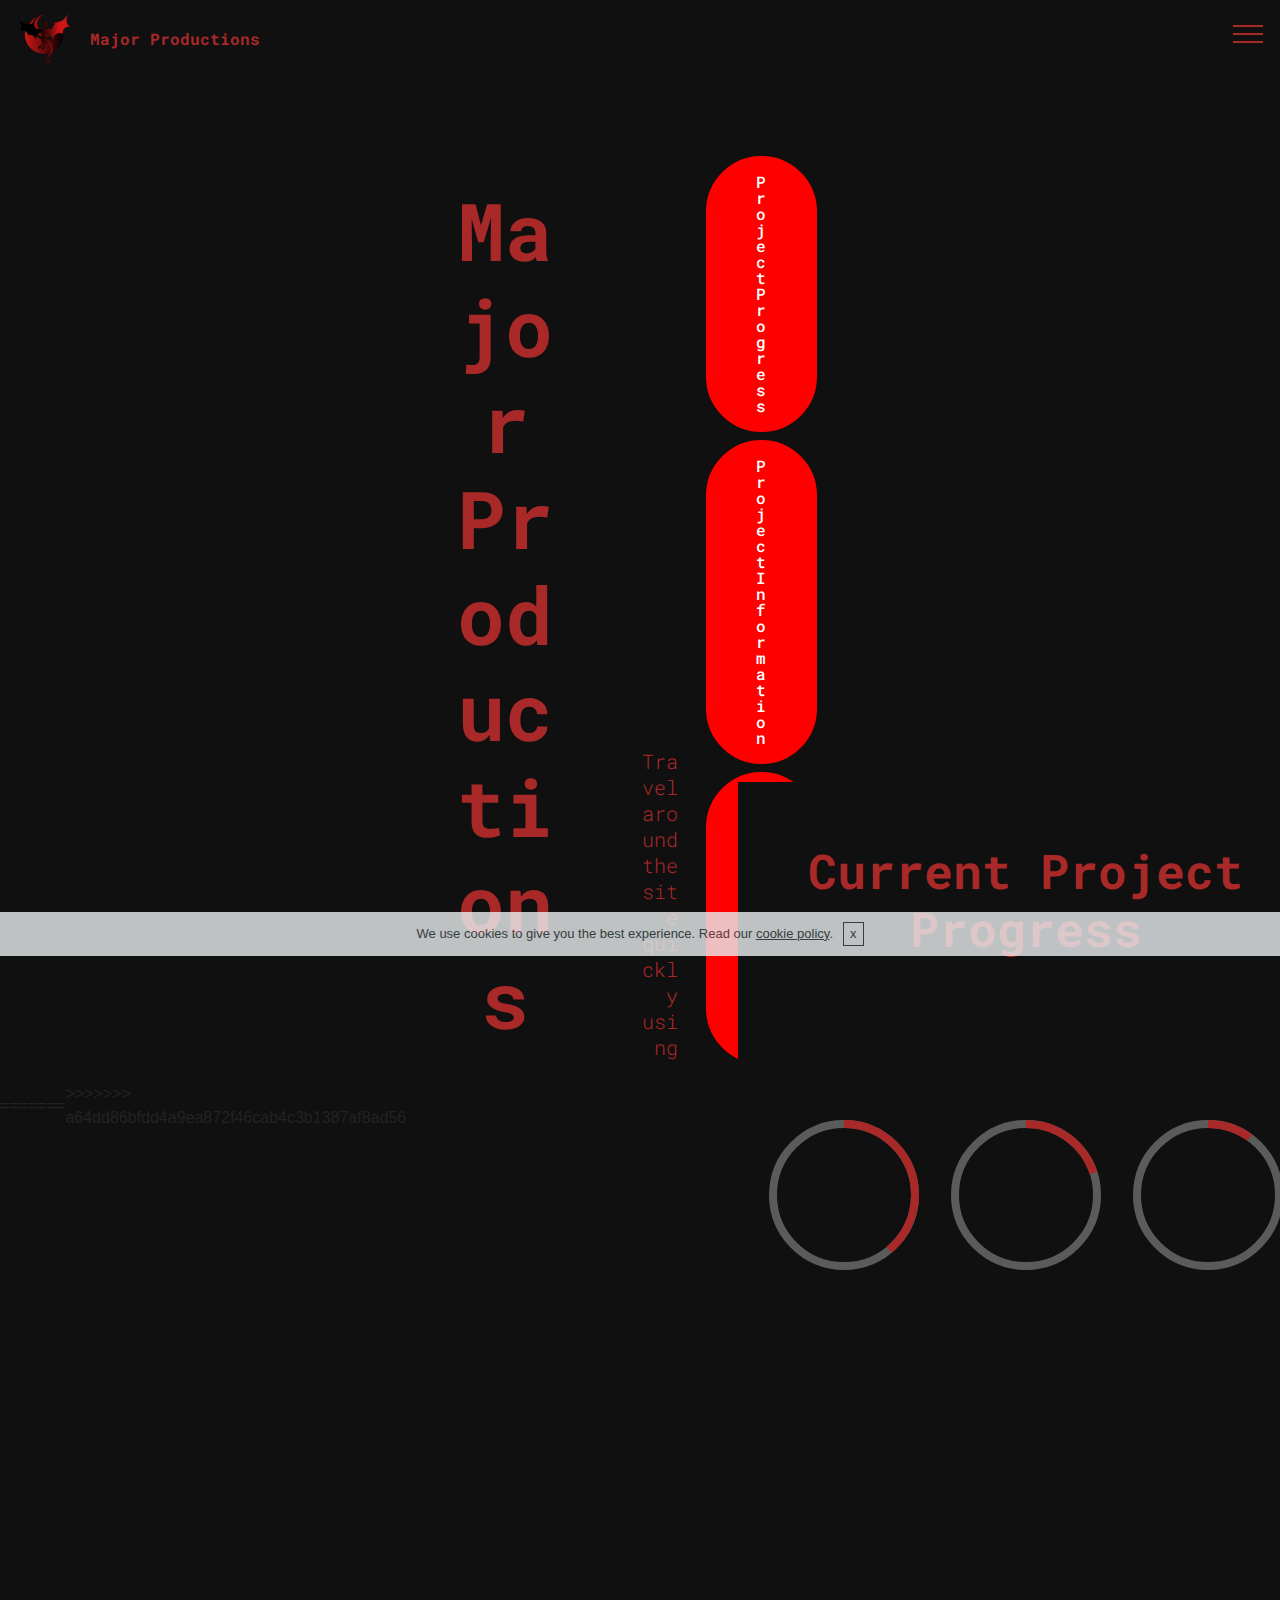
==== commit 6d47931e: "Merge branch 'master' of https://github.com/MajorProductions/MajorProductions.github.io" ====
--- a/index.html
+++ b/index.html
@@ -61,7 +61,11 @@
     </nav>
 </section>
 
+<<<<<<< HEAD
 <section class="engine"><a href="https://mobirise.me/s">free bootstrap themes</a></section><section class="cid-qQD6RIzmeh mbr-fullscreen" id="header2-f">
+=======
+<section class="engine"><a href="https://mobirise.me/c">site builder</a></section><section class="cid-qQD6RIzmeh mbr-fullscreen" id="header2-f">
+>>>>>>> a64dd86bfdd4a9ea872f46cab4c3b1387af8ad56
 
     
 
@@ -369,7 +373,11 @@
                 <div data-form-alert="" hidden="">
                         Thanks for filling out the form!
                 </div>
+<<<<<<< HEAD
                 <form class="mbr-form" action="https://mobirise.com/" method="post" data-form-title="Mobirise Form"><input type="hidden" name="email" data-form-email="true" value="xzYYHamZkrimFhJs5wDXzNCQCw7hFky9WE/f6RKCiM3QU/1q3tXHlFshkJNcHiJElv1WGiGVSNWdx8xU1/sXk+JtZObP5dNvJwGtlHPxZZFOpcqAMSBmi7u185epDdlq" data-form-field="Email">
+=======
+                <form class="mbr-form" action="https://mobirise.com/" method="post" data-form-title="Mobirise Form"><input type="hidden" name="email" data-form-email="true" value="xZpvlxxfZmDio7pjI4mvnQjyfO3UvU/sJyS7FHjXPh+oNoacmzvLhVe3xbFhlv55jIOjgj/9jNFNLZW1fz9vVJRNp1kqS8AjbKtT2vC6IKYKGjFj4/uW63SzAP4h3IkR" data-form-field="Email">
+>>>>>>> a64dd86bfdd4a9ea872f46cab4c3b1387af8ad56
                     <div class="mbr-subscribe input-group">
                         <input class="form-control" type="email" name="email" placeholder="Email" data-form-field="Email" required="" id="email-form3-2q">
                         <span class="input-group-btn">
@@ -404,7 +412,11 @@
                         Thanks for filling out the form!
                     </div>
             
+<<<<<<< HEAD
                     <form class="mbr-form" action="https://mobirise.com/" method="post" data-form-title="Mobirise Form"><input type="hidden" name="email" data-form-email="true" value="K3vAsqYl6r527Gnoz8CeNYmyNa8C2Ld+2JiNH4dzkXLIXpJ6BvLILCiYJynrXQjP+dmLpjSeJXfIfI1+RbzvSjd2+P9zIGwhpJqmXT0FVqCvF1MVIfe6ULfjXUgz5mE=" data-form-field="Email">
+=======
+                    <form class="mbr-form" action="https://mobirise.com/" method="post" data-form-title="Mobirise Form"><input type="hidden" name="email" data-form-email="true" value="BfIQMUcpZyGIu3768M/vV0P6Xxt2gShaiOzBuDa46X96gYKxmlvcwV9ZwrIr8b5y5cVqNIVKMtndk5t/RSYviQiynjR6KqJTZlllovajYEO9wJpQGmtDBnKMobsl8mvU" data-form-field="Email">
+>>>>>>> a64dd86bfdd4a9ea872f46cab4c3b1387af8ad56
                         <div class="row row-sm-offset">
                             <div class="col-md-4 multi-horizontal" data-for="name">
                                 <div class="form-group">
--- a/assets/mobirise/css/mbr-additional.css
+++ b/assets/mobirise/css/mbr-additional.css
@@ -2137,7 +2137,7 @@
 .cid-qQD9AUUVOj {
   padding-top: 30px;
   padding-bottom: 30px;
-  background-color: #101010;
+  background-color: #2e2e2e;
 }
 .cid-qQD9AUUVOj .media-container-row .mbr-text {
   color: #a92828;
@@ -3363,7 +3363,7 @@
 .cid-qQF6FxsnBJ {
   padding-top: 30px;
   padding-bottom: 30px;
-  background-color: #101010;
+  background-color: #2e2e2e;
 }
 .cid-qQF6FxsnBJ .media-container-row .mbr-text {
   color: #a92828;
@@ -3887,7 +3887,7 @@
 .cid-qQF7uAjOMy {
   padding-top: 30px;
   padding-bottom: 30px;
-  background-color: #101010;
+  background-color: #2e2e2e;
 }
 .cid-qQF7uAjOMy .media-container-row .mbr-text {
   color: #a92828;
@@ -4474,7 +4474,7 @@
 .cid-qQF6dcTvmh {
   padding-top: 30px;
   padding-bottom: 30px;
-  background-color: #101010;
+  background-color: #2e2e2e;
 }
 .cid-qQF6dcTvmh .media-container-row .mbr-text {
   color: #a92828;
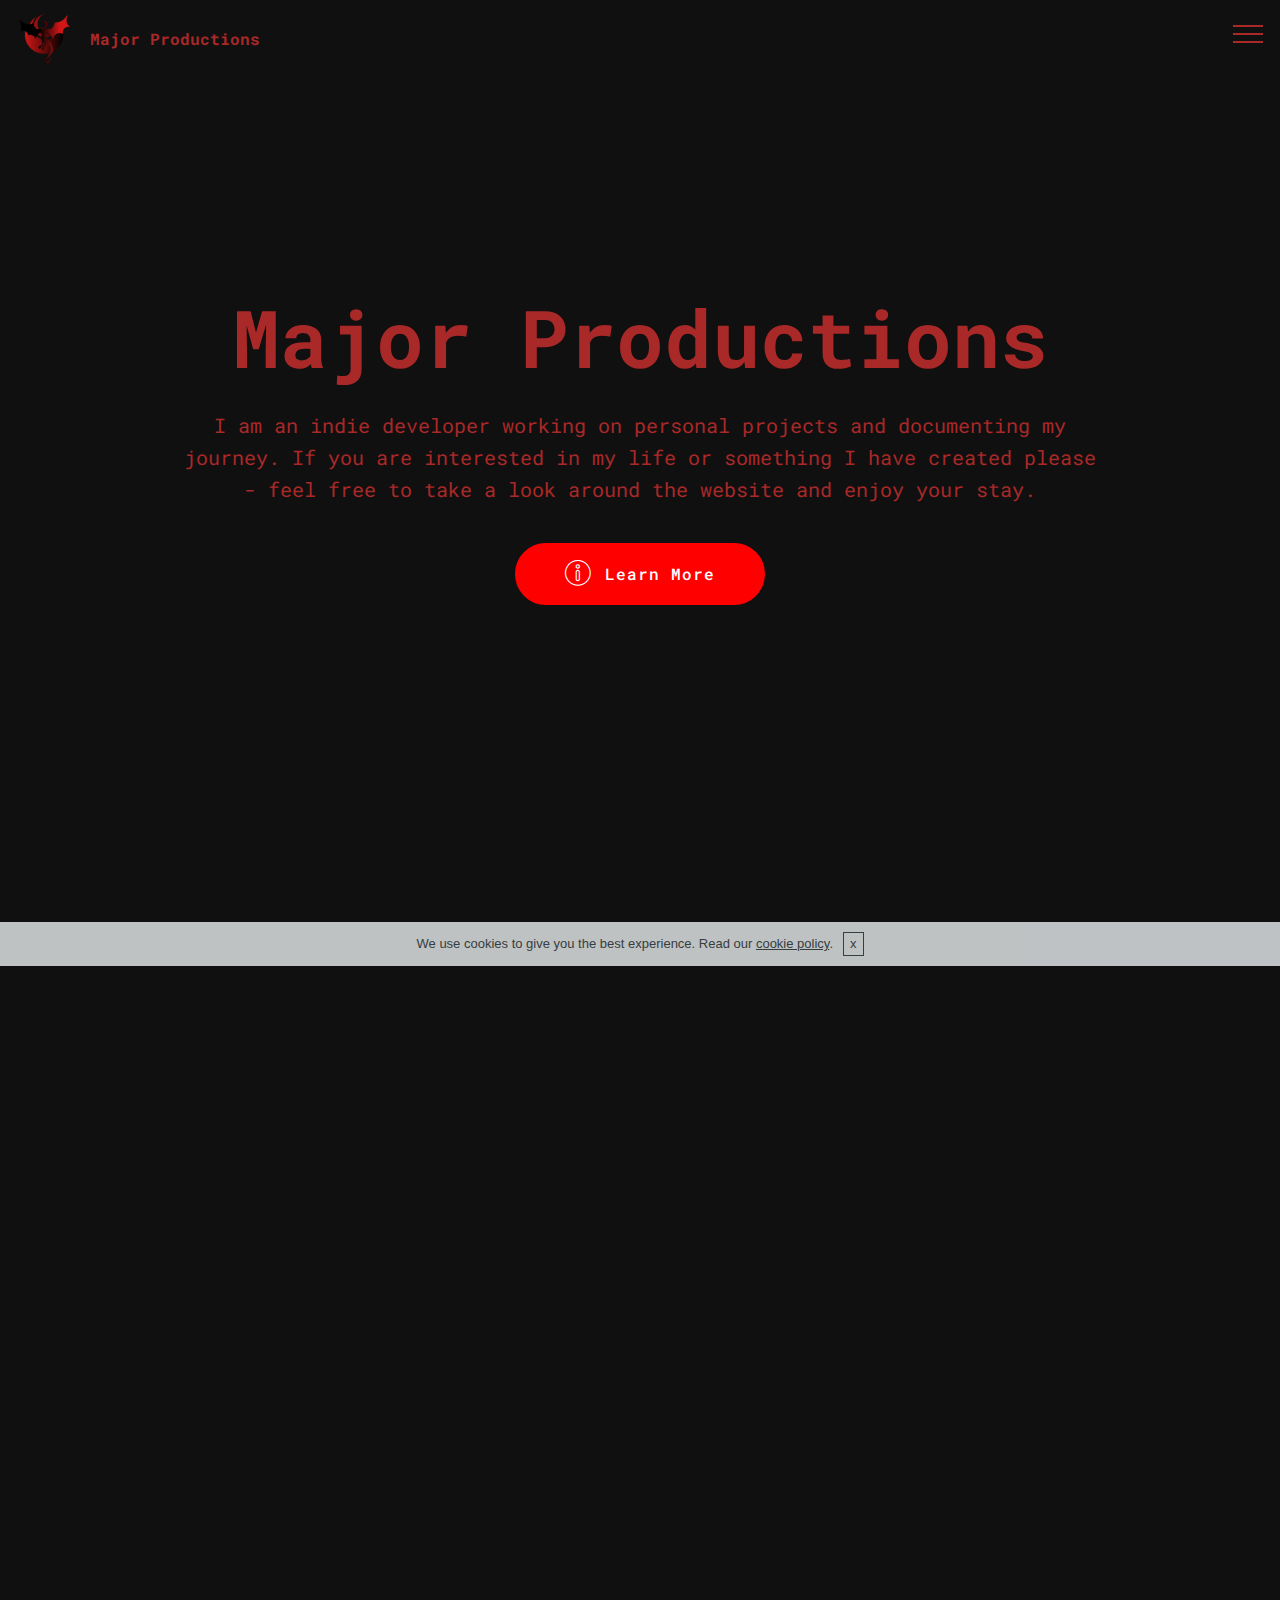
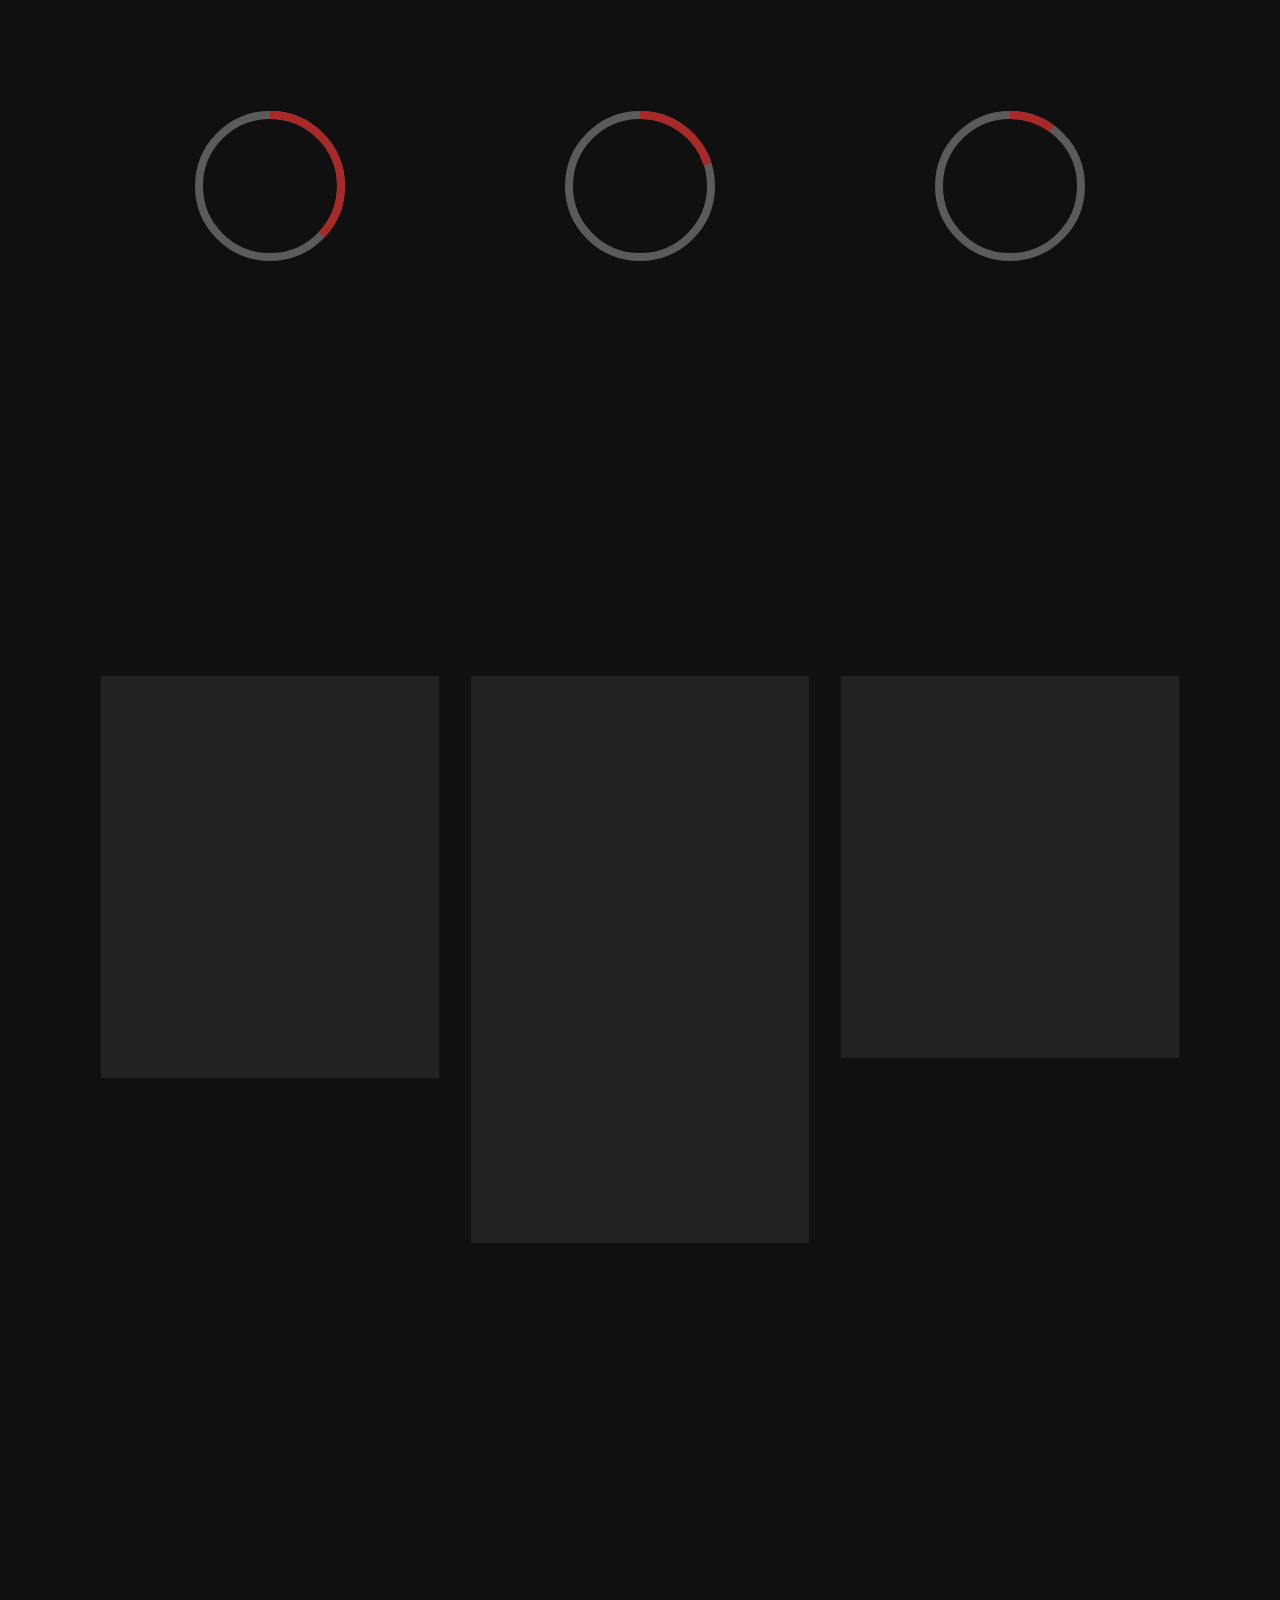
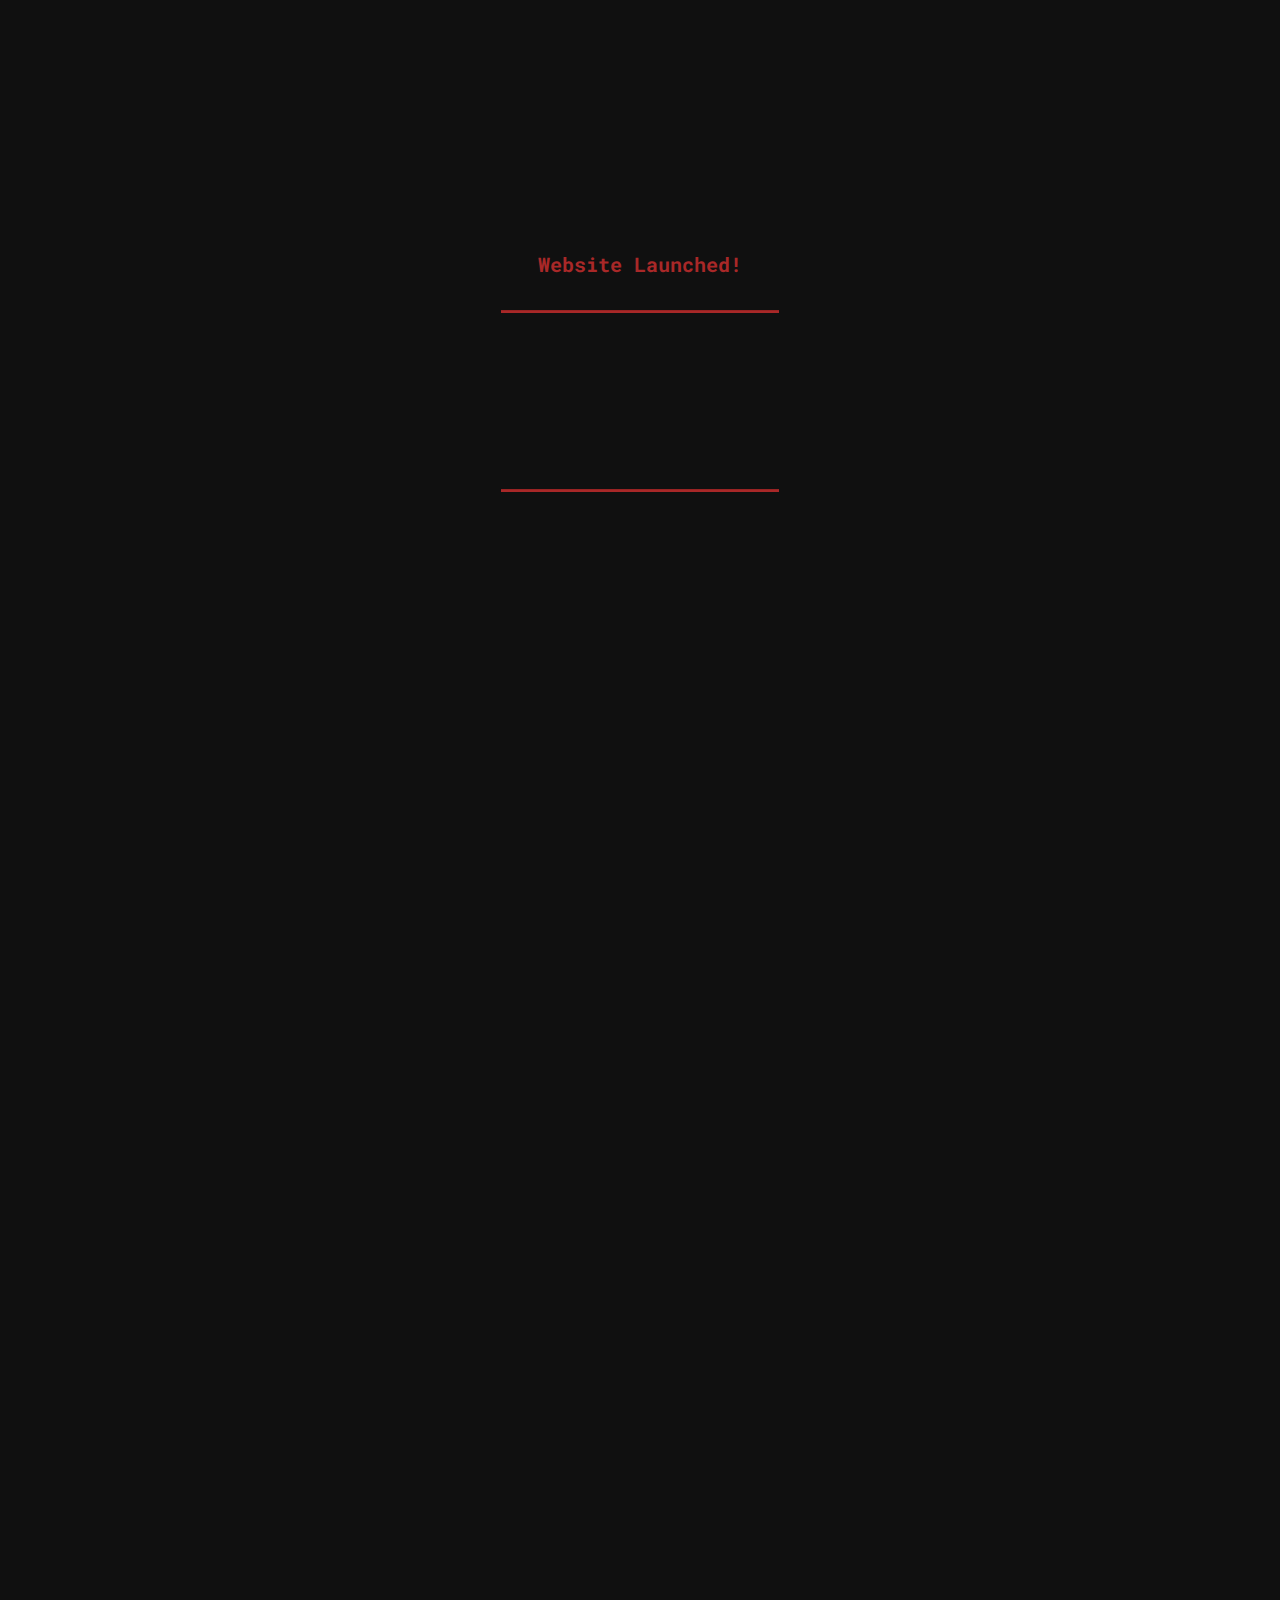
==== commit 48eaabd8: "Undo Merge" ====
--- a/index.html
+++ b/index.html
@@ -61,11 +61,7 @@
     </nav>
 </section>
 
-<<<<<<< HEAD
-<section class="engine"><a href="https://mobirise.me/s">free bootstrap themes</a></section><section class="cid-qQD6RIzmeh mbr-fullscreen" id="header2-f">
-=======
-<section class="engine"><a href="https://mobirise.me/c">site builder</a></section><section class="cid-qQD6RIzmeh mbr-fullscreen" id="header2-f">
->>>>>>> a64dd86bfdd4a9ea872f46cab4c3b1387af8ad56
+<section class="engine"><a href="https://mobirise.me/m">free site design templates</a></section><section class="cid-qQD6RIzmeh mbr-fullscreen" id="header2-f">
 
     
 
@@ -373,11 +369,7 @@
                 <div data-form-alert="" hidden="">
                         Thanks for filling out the form!
                 </div>
-<<<<<<< HEAD
-                <form class="mbr-form" action="https://mobirise.com/" method="post" data-form-title="Mobirise Form"><input type="hidden" name="email" data-form-email="true" value="xzYYHamZkrimFhJs5wDXzNCQCw7hFky9WE/f6RKCiM3QU/1q3tXHlFshkJNcHiJElv1WGiGVSNWdx8xU1/sXk+JtZObP5dNvJwGtlHPxZZFOpcqAMSBmi7u185epDdlq" data-form-field="Email">
-=======
-                <form class="mbr-form" action="https://mobirise.com/" method="post" data-form-title="Mobirise Form"><input type="hidden" name="email" data-form-email="true" value="xZpvlxxfZmDio7pjI4mvnQjyfO3UvU/sJyS7FHjXPh+oNoacmzvLhVe3xbFhlv55jIOjgj/9jNFNLZW1fz9vVJRNp1kqS8AjbKtT2vC6IKYKGjFj4/uW63SzAP4h3IkR" data-form-field="Email">
->>>>>>> a64dd86bfdd4a9ea872f46cab4c3b1387af8ad56
+                <form class="mbr-form" action="https://mobirise.com/" method="post" data-form-title="Mobirise Form"><input type="hidden" name="email" data-form-email="true" value="1GIgcW0nPyBLGCYG79/GReN0P8RnrYoKE4AdsZmQGtqCegJlMfntlaRVt7sSmVbLWz/00JTYnyJFA2TQKzgWIhZI171d4ujzzBf6jbhYooIk70V8Pf8nD3uitvIMEbqa" data-form-field="Email">
                     <div class="mbr-subscribe input-group">
                         <input class="form-control" type="email" name="email" placeholder="Email" data-form-field="Email" required="" id="email-form3-2q">
                         <span class="input-group-btn">
@@ -412,11 +404,7 @@
                         Thanks for filling out the form!
                     </div>
             
-<<<<<<< HEAD
-                    <form class="mbr-form" action="https://mobirise.com/" method="post" data-form-title="Mobirise Form"><input type="hidden" name="email" data-form-email="true" value="K3vAsqYl6r527Gnoz8CeNYmyNa8C2Ld+2JiNH4dzkXLIXpJ6BvLILCiYJynrXQjP+dmLpjSeJXfIfI1+RbzvSjd2+P9zIGwhpJqmXT0FVqCvF1MVIfe6ULfjXUgz5mE=" data-form-field="Email">
-=======
-                    <form class="mbr-form" action="https://mobirise.com/" method="post" data-form-title="Mobirise Form"><input type="hidden" name="email" data-form-email="true" value="BfIQMUcpZyGIu3768M/vV0P6Xxt2gShaiOzBuDa46X96gYKxmlvcwV9ZwrIr8b5y5cVqNIVKMtndk5t/RSYviQiynjR6KqJTZlllovajYEO9wJpQGmtDBnKMobsl8mvU" data-form-field="Email">
->>>>>>> a64dd86bfdd4a9ea872f46cab4c3b1387af8ad56
+                    <form class="mbr-form" action="https://mobirise.com/" method="post" data-form-title="Mobirise Form"><input type="hidden" name="email" data-form-email="true" value="v1w2T2lWURaFtwA+TktWPYI0aQE01N5mvuma5WjGKp3CUVGRJhO3tQD7SNsIOJ27ayUGiDXu7agUA5GivpQu7i5GRbAH7PQyjZdZoJMPXy5R1Qfp853UElpTLJTITup/" data-form-field="Email">
                         <div class="row row-sm-offset">
                             <div class="col-md-4 multi-horizontal" data-for="name">
                                 <div class="form-group">
--- a/assets/mobirise/css/mbr-additional.css
+++ b/assets/mobirise/css/mbr-additional.css
@@ -2137,7 +2137,7 @@
 .cid-qQD9AUUVOj {
   padding-top: 30px;
   padding-bottom: 30px;
-  background-color: #2e2e2e;
+  background-color: #101010;
 }
 .cid-qQD9AUUVOj .media-container-row .mbr-text {
   color: #a92828;
@@ -3363,7 +3363,7 @@
 .cid-qQF6FxsnBJ {
   padding-top: 30px;
   padding-bottom: 30px;
-  background-color: #2e2e2e;
+  background-color: #101010;
 }
 .cid-qQF6FxsnBJ .media-container-row .mbr-text {
   color: #a92828;
@@ -3887,7 +3887,7 @@
 .cid-qQF7uAjOMy {
   padding-top: 30px;
   padding-bottom: 30px;
-  background-color: #2e2e2e;
+  background-color: #101010;
 }
 .cid-qQF7uAjOMy .media-container-row .mbr-text {
   color: #a92828;
@@ -4474,7 +4474,7 @@
 .cid-qQF6dcTvmh {
   padding-top: 30px;
   padding-bottom: 30px;
-  background-color: #2e2e2e;
+  background-color: #101010;
 }
 .cid-qQF6dcTvmh .media-container-row .mbr-text {
   color: #a92828;
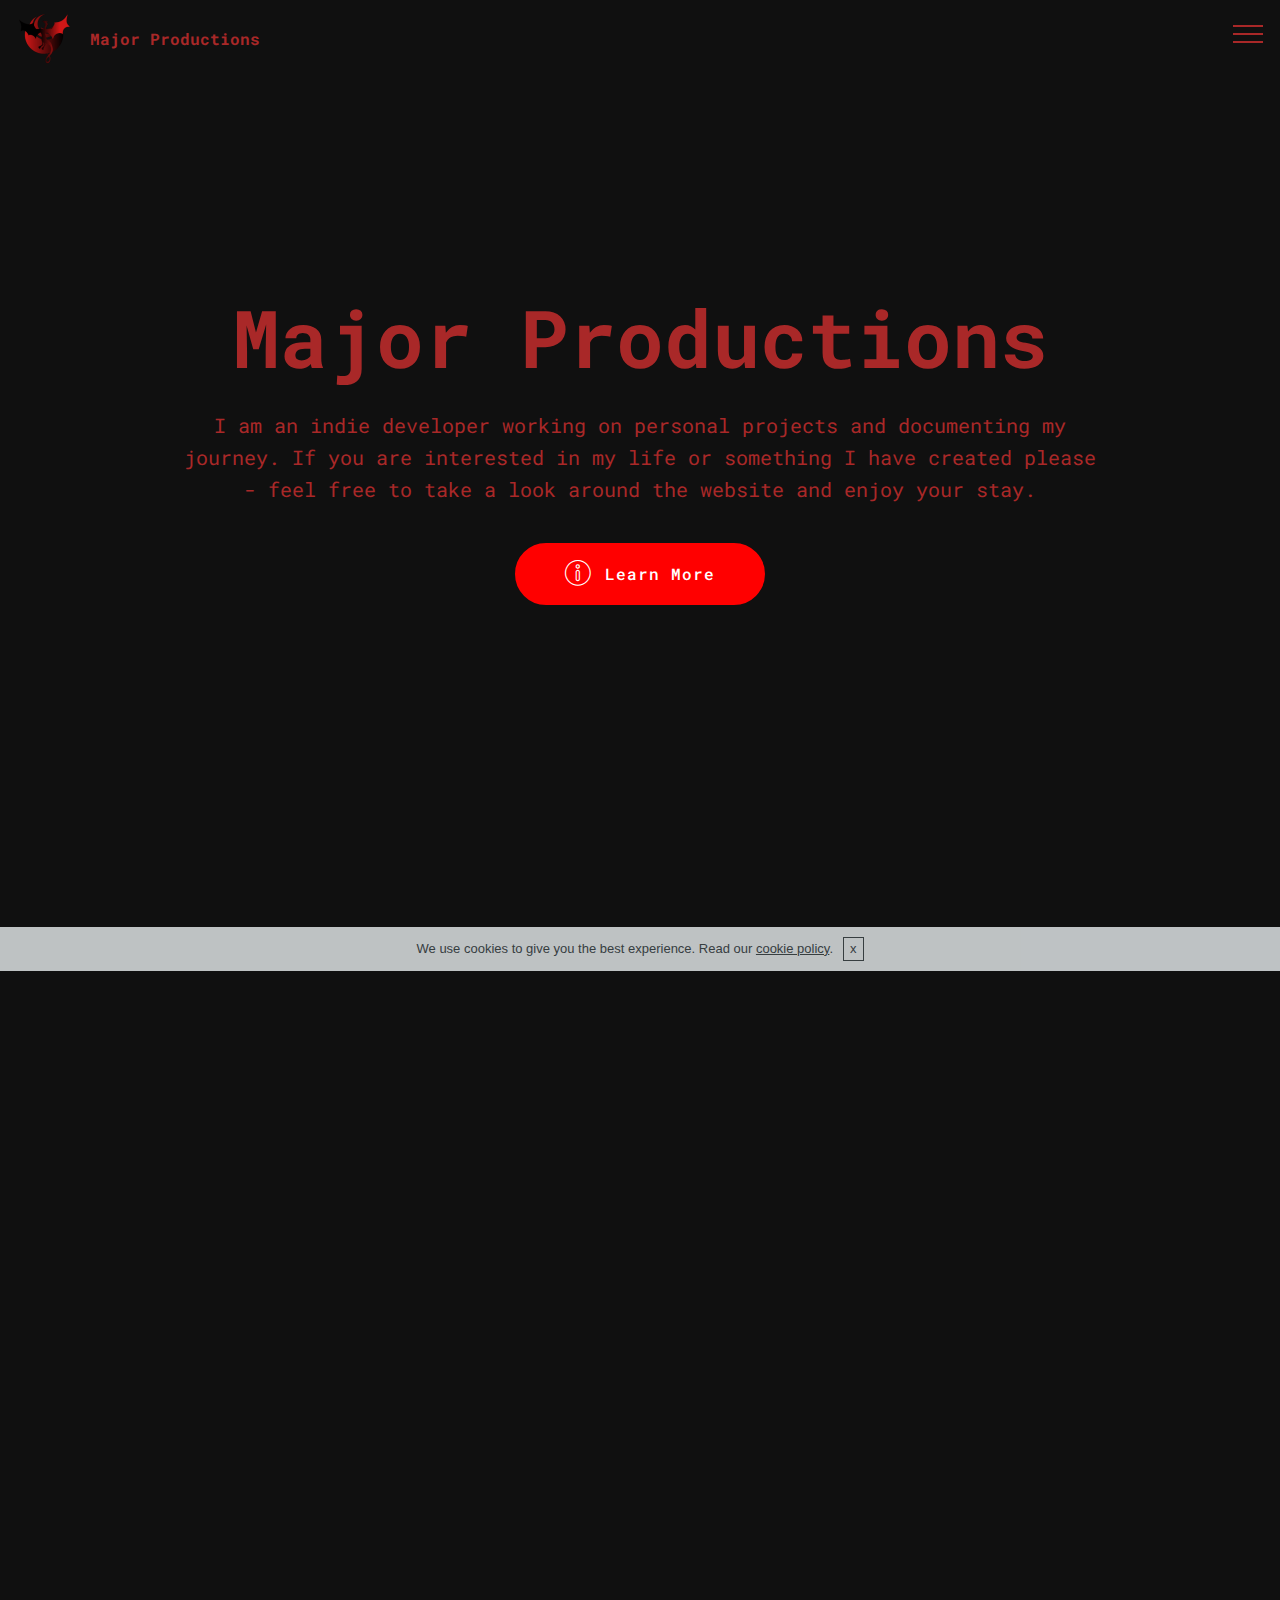
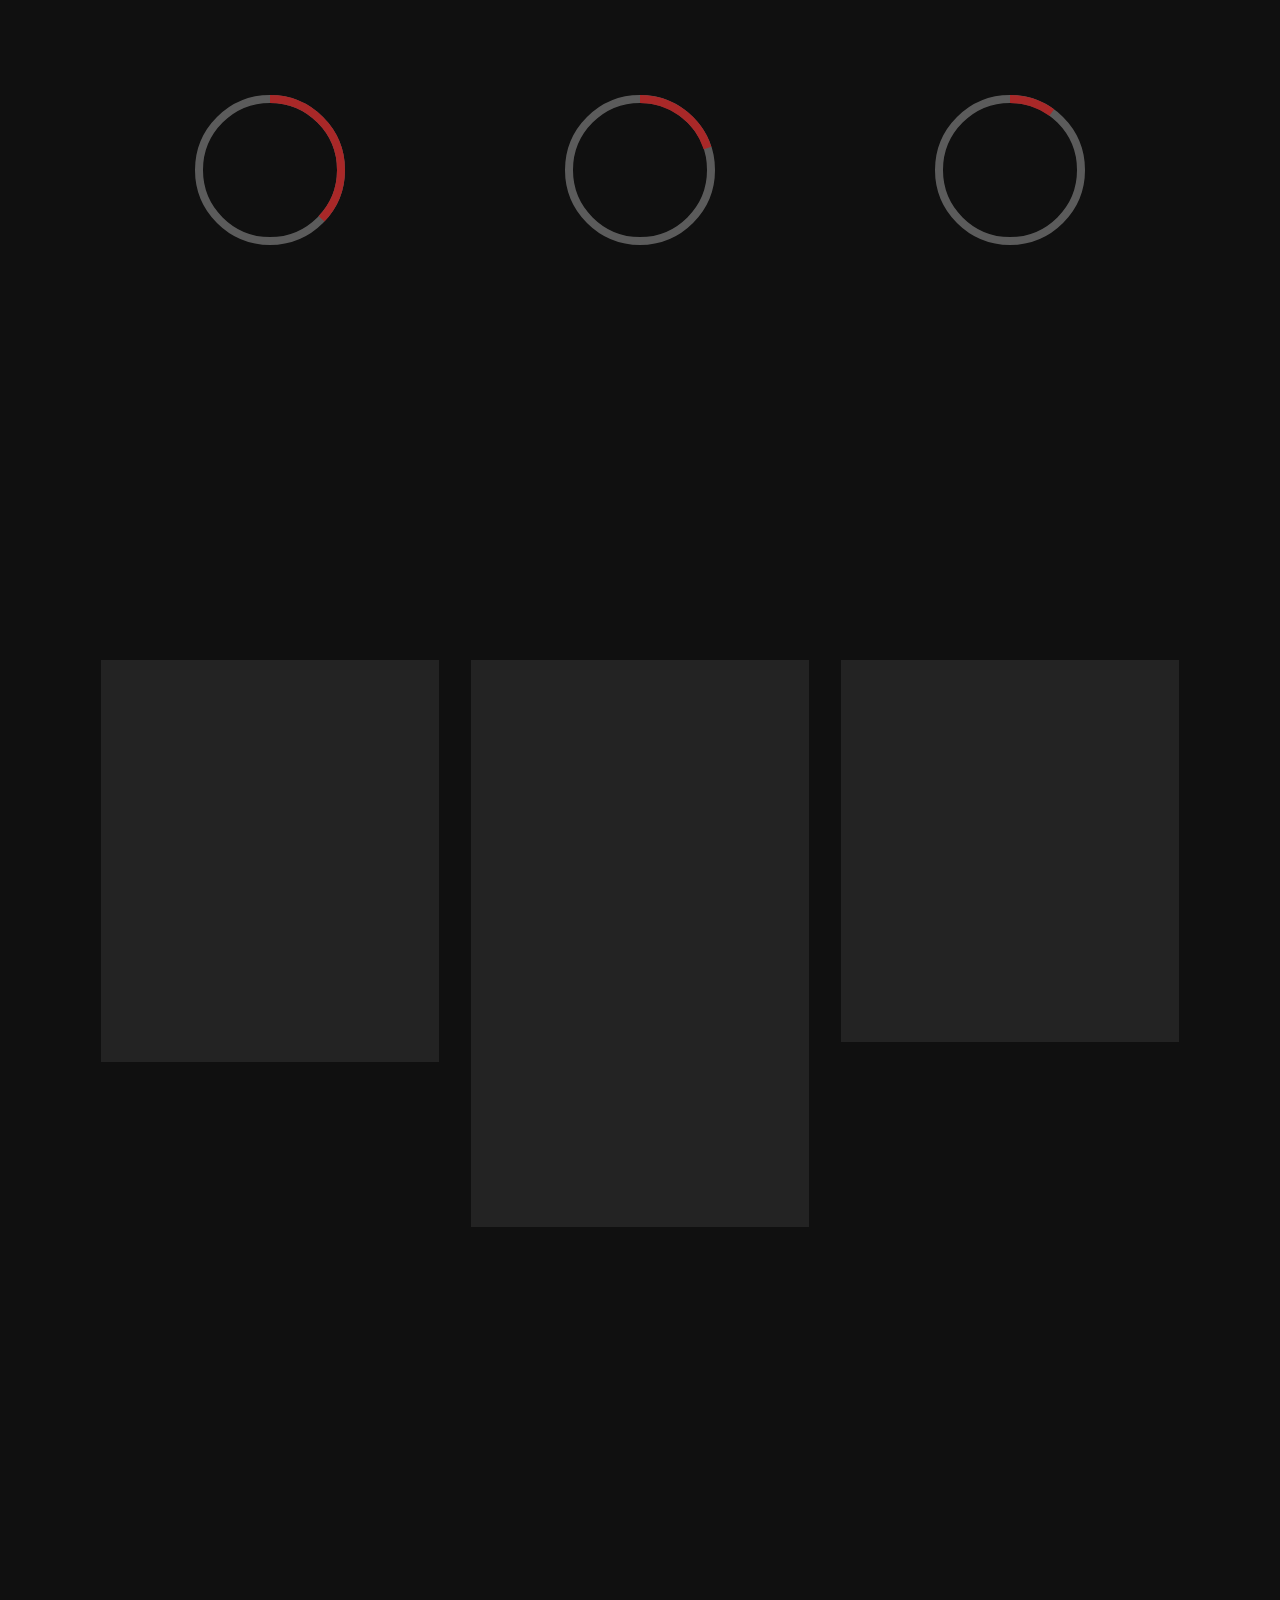
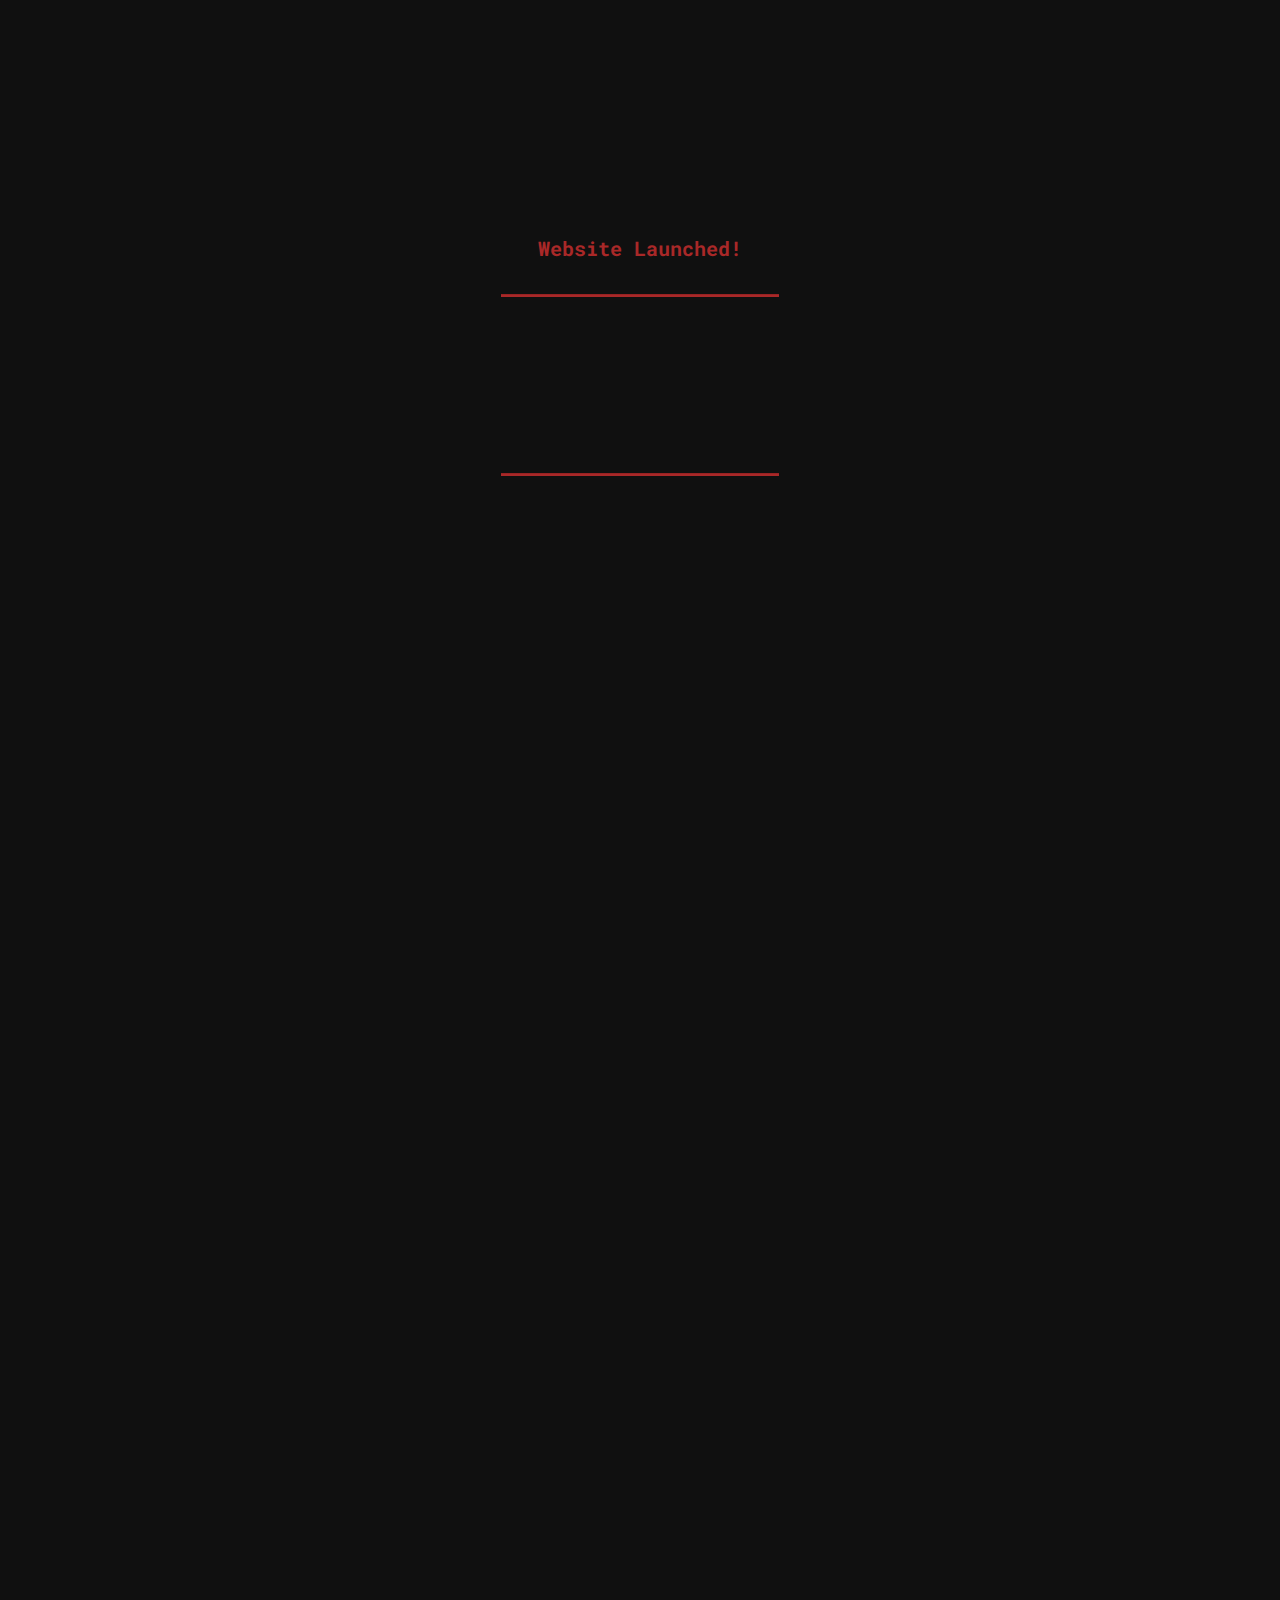
==== commit a1a357a8: "Mailing List Update" ====
--- a/index.html
+++ b/index.html
@@ -61,7 +61,7 @@
     </nav>
 </section>
 
-<section class="engine"><a href="https://mobirise.me/m">free site design templates</a></section><section class="cid-qQD6RIzmeh mbr-fullscreen" id="header2-f">
+<section class="engine"><a href="https://mobirise.me/n">free landing page html templates</a></section><section class="cid-qQD6RIzmeh mbr-fullscreen" id="header2-f">
 
     
 
@@ -95,7 +95,7 @@
                     Quick Jump</h2>
             </div>
             <div class="media-container-column col-12 col-lg-3 col-md-4">
-                <div class="mbr-section-btn align-right py-4"><a class="btn btn-primary display-4" href="index.html#progress-bars3-n">Project Progress</a>  <a class="btn btn-primary display-4" href="index.html#info3-s">Project Information</a> <a class="btn btn-primary display-4" href="index.html#info3-t">Previous Projects</a> <a class="btn btn-primary display-4" href="index.html#info3-v">Blog Highlight</a> <a class="btn btn-primary display-4" href="index.html#info3-w">Youtube Highlight</a> <a class="btn btn-primary display-4" href="index.html#form3-2l">Join My Mailing List<br>Or Contact Me<br></a></div>
+                <div class="mbr-section-btn align-right py-4"><a class="btn btn-primary display-4" href="index.html#progress-bars3-n">Project Progress</a>  <a class="btn btn-primary display-4" href="index.html#info3-s">Project Information</a> <a class="btn btn-primary display-4" href="index.html#info3-t">Previous Projects</a> <a class="btn btn-primary display-4" href="index.html#info3-v">Blog Highlight</a> <a class="btn btn-primary display-4" href="index.html#info3-w">Youtube Highlight</a> <a class="btn btn-primary display-4" href="Mailing.html">Join My Mailing List<br></a></div>
             </div>
         </div>
     </div>
@@ -348,40 +348,6 @@
     </div>
 </section>
 
-<section class="mbr-section form3 cid-qQFD8Nkclv" id="form3-2q">
-
-    
-
-    
-
-    <div class="container">
-        <div class="row justify-content-center">
-            <div class="title col-12 col-lg-8">
-                <h2 class="align-center pb-2 mbr-fonts-style display-2"><strong>
-                    Subscribe</strong></h2>
-                <h3 class="mbr-section-subtitle align-center pb-5 mbr-light mbr-fonts-style display-5">
-                    Subscribe to my mailing list.</h3>
-            </div>
-        </div>
-
-        <div class="row py-2 justify-content-center">
-            <div class="col-12 col-lg-6  col-md-8 " data-form-type="formoid">
-                <div data-form-alert="" hidden="">
-                        Thanks for filling out the form!
-                </div>
-                <form class="mbr-form" action="https://mobirise.com/" method="post" data-form-title="Mobirise Form"><input type="hidden" name="email" data-form-email="true" value="1GIgcW0nPyBLGCYG79/GReN0P8RnrYoKE4AdsZmQGtqCegJlMfntlaRVt7sSmVbLWz/00JTYnyJFA2TQKzgWIhZI171d4ujzzBf6jbhYooIk70V8Pf8nD3uitvIMEbqa" data-form-field="Email">
-                    <div class="mbr-subscribe input-group">
-                        <input class="form-control" type="email" name="email" placeholder="Email" data-form-field="Email" required="" id="email-form3-2q">
-                        <span class="input-group-btn">
-                            <button href="" type="submit" class="btn btn-primary  display-4">SUBSCRIBE</button>
-                        </span>
-                    </div>
-                <span class="gdpr-block "><label><input type="checkbox" name="gdpr" id="gdpr-form3-2q" required="">By continiung you agree to our <a href="terms.html">Terms of Service</a> and <a href="policy.html">Privacy Policy</a>.</label></span></form>
-            </div>
-        </div>
-    </div>
-</section>
-
 <section class="mbr-section form1 cid-qQFEh2f8sT" id="form1-2r">
 
     
@@ -404,7 +370,7 @@
                         Thanks for filling out the form!
                     </div>
             
-                    <form class="mbr-form" action="https://mobirise.com/" method="post" data-form-title="Mobirise Form"><input type="hidden" name="email" data-form-email="true" value="v1w2T2lWURaFtwA+TktWPYI0aQE01N5mvuma5WjGKp3CUVGRJhO3tQD7SNsIOJ27ayUGiDXu7agUA5GivpQu7i5GRbAH7PQyjZdZoJMPXy5R1Qfp853UElpTLJTITup/" data-form-field="Email">
+                    <form class="mbr-form" action="https://mobirise.com/" method="post" data-form-title="Mobirise Form"><input type="hidden" name="email" data-form-email="true" value="OGt7CJFWZKu0GsJIWlDNREvb8EUrs6TVqIbN4UDm5UkuvBpUVbiyhpmr57Myz+hPe3fr/xT9GcgiLPTA8b00DpYix74nP0PVvX6M4YF3AaoLCNw29QZgy5psepq4w3xO" data-form-field="Email">
                         <div class="row row-sm-offset">
                             <div class="col-md-4 multi-horizontal" data-for="name">
                                 <div class="form-group">
--- a/assets/mobirise/css/mbr-additional.css
+++ b/assets/mobirise/css/mbr-additional.css
@@ -2001,109 +2001,9 @@
   color: #a92828;
   text-align: center;
 }
-.cid-qQFD8Nkclv {
-  padding-top: 90px;
-  padding-bottom: 90px;
-  background-color: #101010;
-}
-.cid-qQFD8Nkclv .mbr-section-subtitle {
-  color: #a92828;
-}
-.cid-qQFD8Nkclv .formoid {
-  margin: auto;
-}
-.cid-qQFD8Nkclv .form-control {
-  padding-left: 1.5rem;
-  padding-right: 1.5rem;
-}
-.cid-qQFD8Nkclv a.btn {
-  flex: 0 0 auto;
-  -webkit-flex: 0 0 auto;
-}
-.cid-qQFD8Nkclv .input-group-btn {
-  align-self: center;
-  -webkit-align-self: center;
-  z-index: 3;
-}
-.cid-qQFD8Nkclv .input-group-btn .btn {
-  padding-top: 1rem;
-  padding-bottom: 1rem;
-  border-top-right-radius: 3px;
-  border-bottom-right-radius: 3px;
-}
-.cid-qQFD8Nkclv a:not([href]):not([tabindex]) {
-  color: #fff;
-}
-.cid-qQFD8Nkclv a.btn-white:not([href]):not([tabindex]) {
-  color: #333;
-}
-.cid-qQFD8Nkclv .mbr-subscribe .input-group-btn {
-  display: inline-block;
-}
-.cid-qQFD8Nkclv .mbr-subscribe .input-group-btn button,
-.cid-qQFD8Nkclv .mbr-subscribe .input-group-btn a {
-  margin-top: 0 !important;
-  margin-bottom: 0 !important;
-}
-@media (max-width: 350px) {
-  .cid-qQFD8Nkclv .mbr-subscribe {
-    flex-direction: column;
-    -webkit-flex-direction: column;
-  }
-  .cid-qQFD8Nkclv input[type="email"] {
-    width: 100%;
-    margin-bottom: 2px;
-  }
-  .cid-qQFD8Nkclv .input-group-btn {
-    width: 100%;
-  }
-  .cid-qQFD8Nkclv .input-group-btn .btn {
-    border-radius: 3px;
-  }
-}
-@media (max-width: 768px) {
-  .cid-qQFD8Nkclv .input-group-btn a.btn {
-    width: 100%;
-  }
-  .cid-qQFD8Nkclv .input-group-btn {
-    width: calc(92%);
-  }
-  .cid-qQFD8Nkclv .input-group-btn button[type="submit"] {
-    width: 100%;
-  }
-  .cid-qQFD8Nkclv .input-group {
-    display: flex;
-    flex-direction: column;
-    flex-wrap: wrap;
-    margin: auto;
-    max-width: 300px;
-  }
-  .cid-qQFD8Nkclv .input-group input[type="email"] {
-    width: 100%;
-    margin-bottom: 3px;
-  }
-  .cid-qQFD8Nkclv .input-group span {
-    display: inline;
-    padding-left: 0;
-    padding-right: 0;
-  }
-  .cid-qQFD8Nkclv .input-group-btn button,
-  .cid-qQFD8Nkclv .input-group-btn a {
-    margin-left: 0 !important;
-    margin-right: 0 !important;
-  }
-}
-@media (min-width: 769px) {
-  .cid-qQFD8Nkclv .mbr-subscribe > * {
-    margin: 0 0.5rem;
-  }
-}
-.cid-qQFD8Nkclv H2 {
-  color: #a92828;
-}
 .cid-qQFEh2f8sT {
-  padding-top: 0px;
-  padding-bottom: 90px;
+  padding-top: 60px;
+  padding-bottom: 60px;
   background-color: #101010;
 }
 .cid-qQFEh2f8sT .title {
